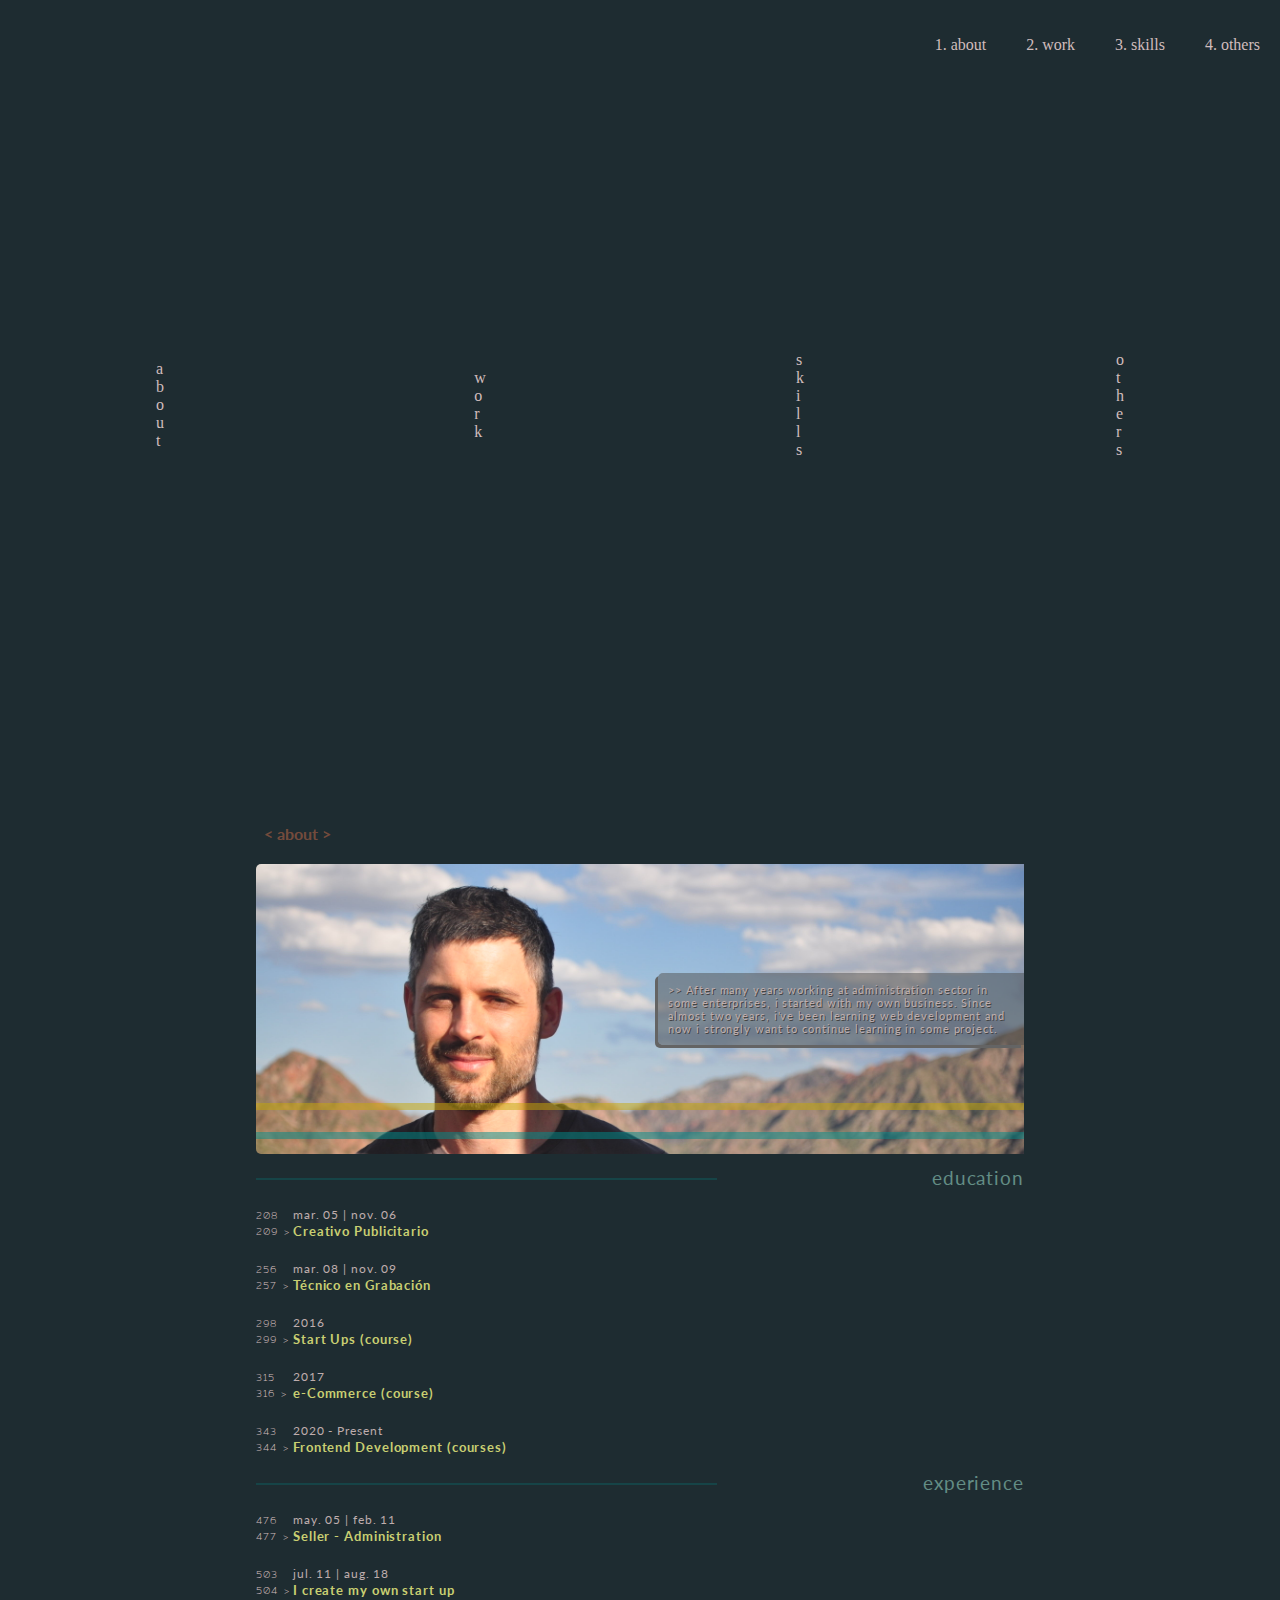
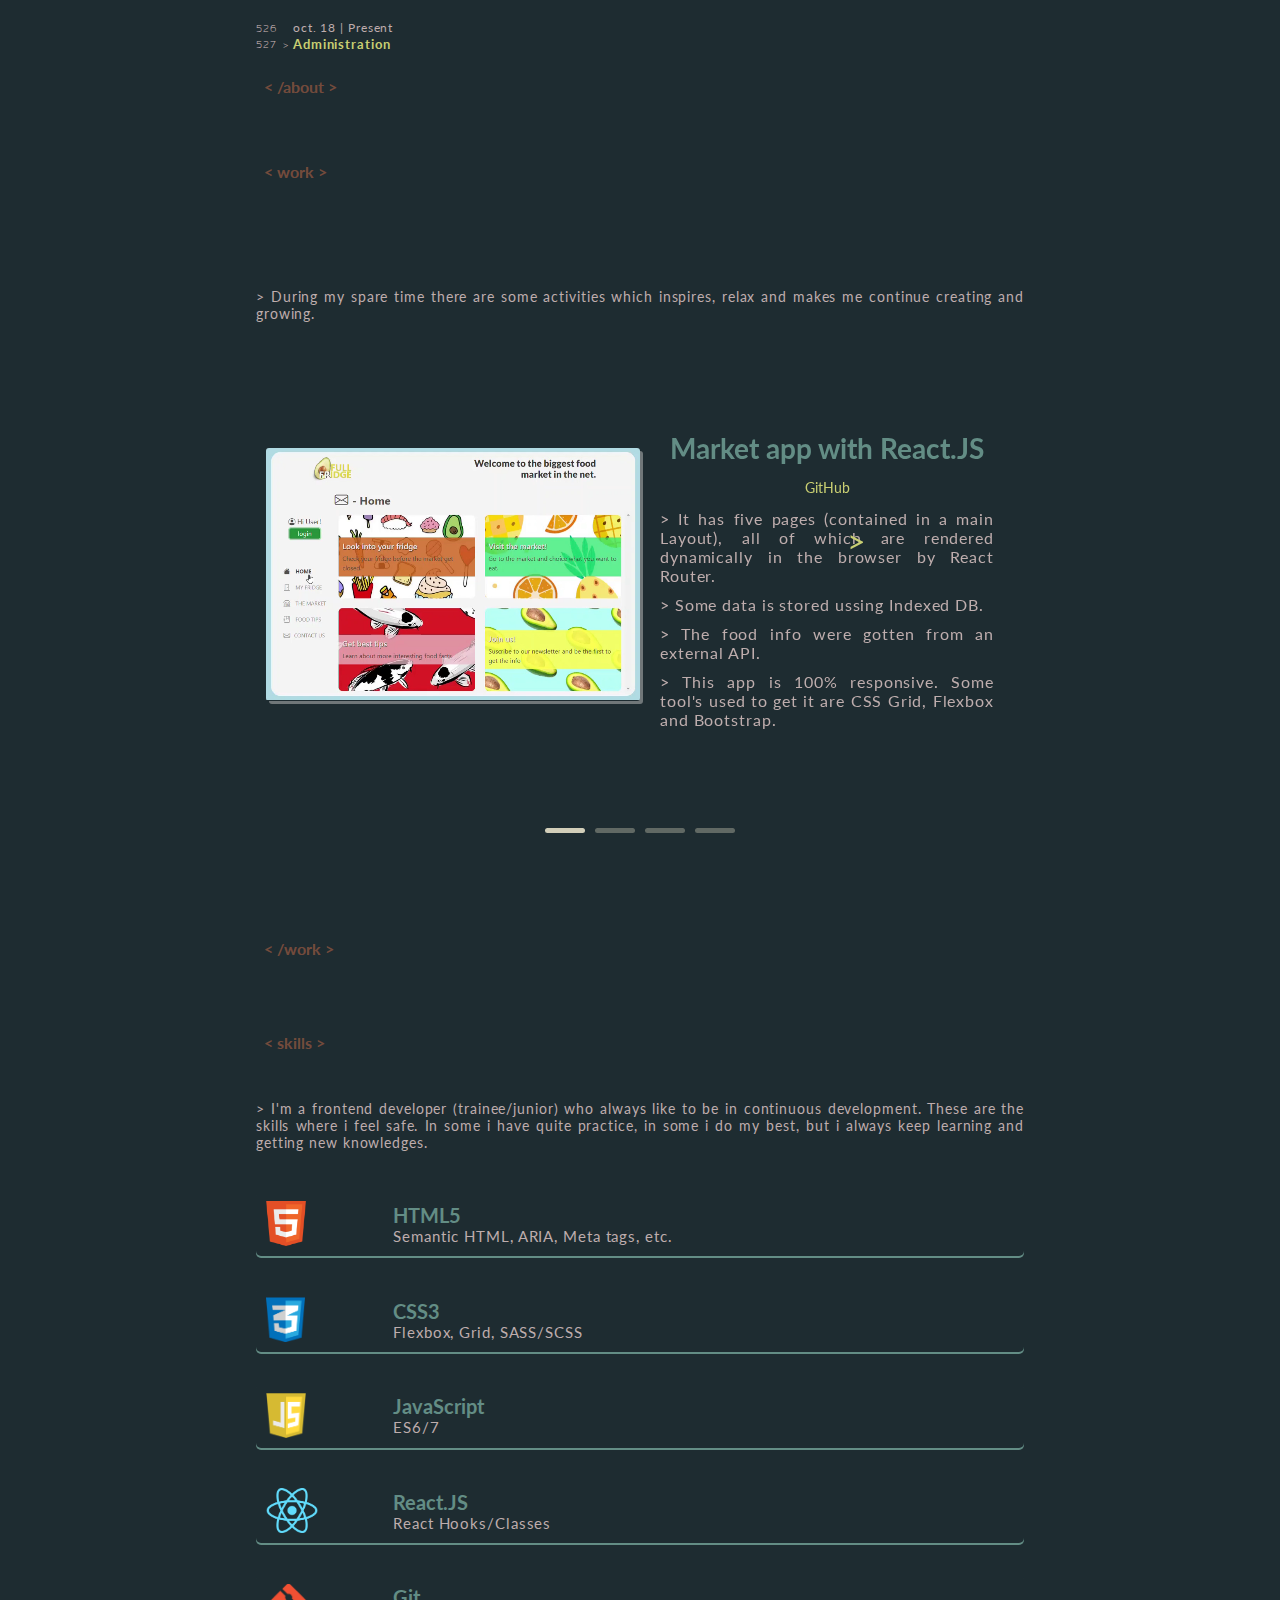
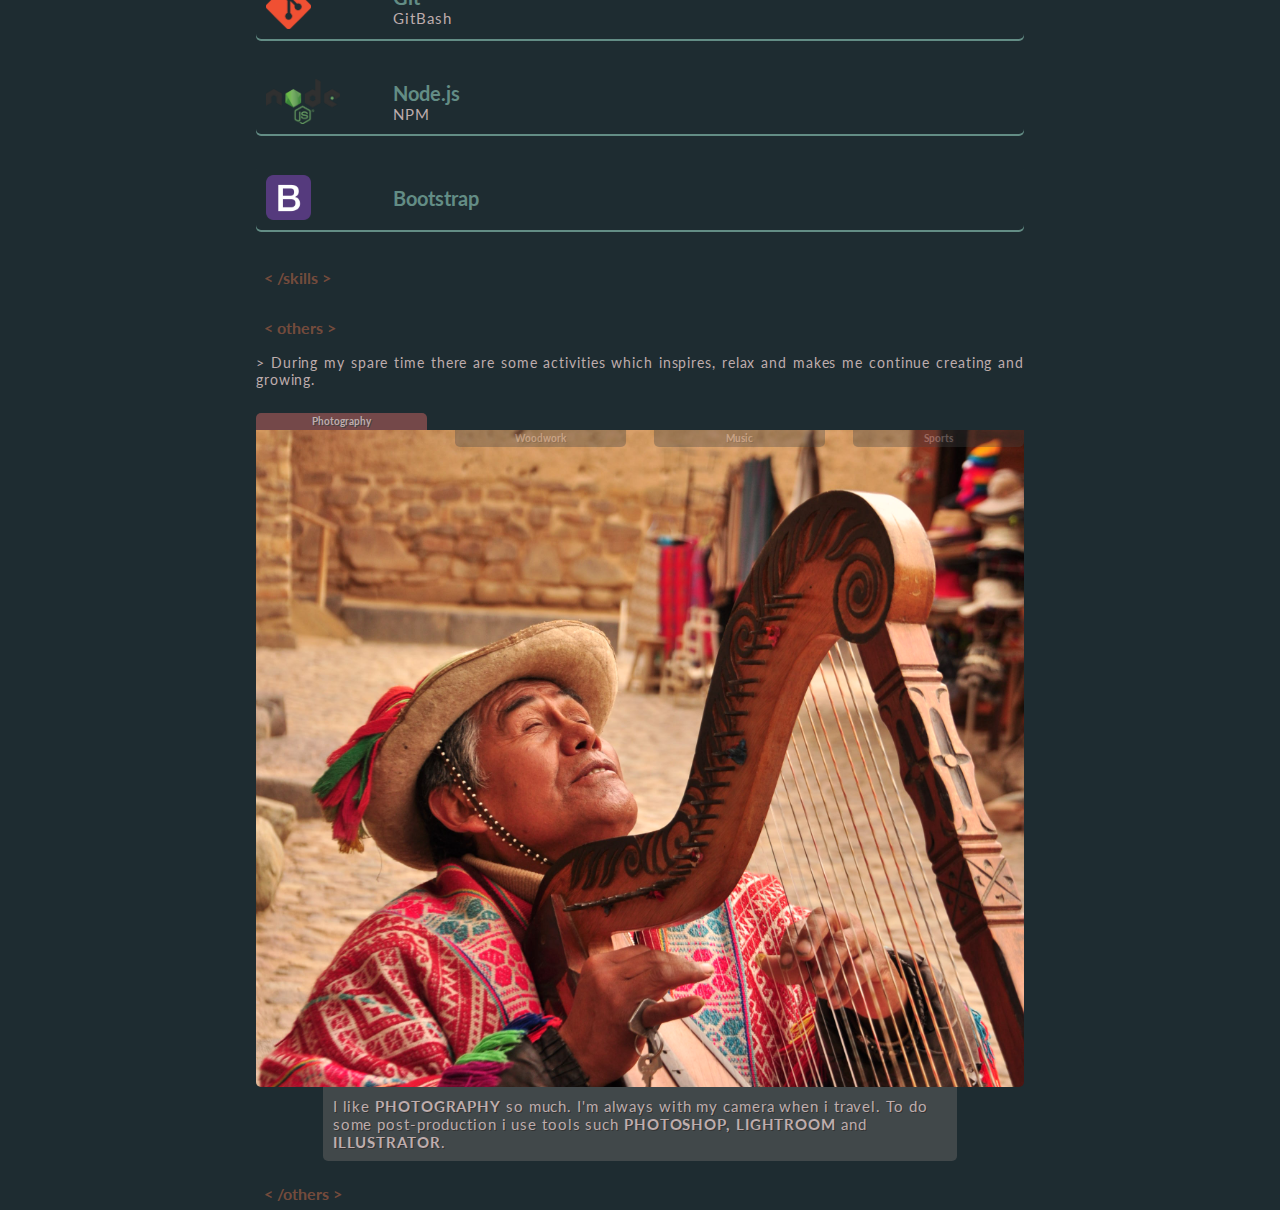
==== public/index.html @ 2b425e34 "burguer menu and navbar are ready" ====
<!DOCTYPE html>
<html lang="en">
<head>
    <meta charset="UTF-8">
    <meta http-equiv="X-UA-Compatible" content="IE=edge">
    <meta name="viewport" content="width=device-width, initial-scale=1.0">
    <title>Guido Mantegna</title>
    <link rel="preconnect" href="https://fonts.gstatic.com">
    <link href="https://fonts.googleapis.com/css2?family=Lato:ital,wght@0,100;0,300;0,400;0,900;1,100;1,300;1,400;1,900&display=swap" rel="stylesheet">
    <link rel="preconnect" href="https://fonts.gstatic.com">
    <link href="https://fonts.googleapis.com/css2?family=Mitr:wght@300&display=swap" rel="stylesheet">
    <link rel="stylesheet" href="/src/styles/main.css">
    <link rel="stylesheet" href="/src/styles/works.css">
    <link rel="stylesheet" href="/src/styles/skills.css">
    <link rel="stylesheet" href="/src/styles/others.css">
</head>
<body>

    <div class="burguer-btn">
        <div class="burguer-line"></div>
        <div class="burguer-line"></div>
        <div class="burguer-line"></div>
        <div class="burguer-line"></div>
    </div>

    <div class="burguer-menu">
        <a class="burguer-link" href="#about"><span>1. about</span></a>
        <a class="burguer-link" href="#work"><span>2. work</span></a>
        <a class="burguer-link" href="#skills"><span>3. skills</span></a>
        <a class="burguer-link" href="#others"><span>4. others</span></a>
    </div>

    <header>
        <a class="header-link" href="#about"><span>1. about</span></a>
        <a class="header-link" href="#work"><span>2. work</span></a>
        <a class="header-link" href="#skills"><span>3. skills</span></a>
        <a class="header-link" href="#others"><span>4. others</span></a>
    </header>

<!-- MAIN -->
    <div class="main">
        <div class="section">
            <div class="section-name">
                <p>a</p>
                <p>b</p>
                <p>o</p>
                <p>u</p>
                <p>t</p>
            </div>
            <div class="brief about-brief">
                <h2 class="brief-title"> < hi, i'm Guido > </h2>
                <p class="brief-desc">I'm a frontend developer and i love to build things. At first, i built some structures for the places i've worked. Then i made some start ups where i could learnt to build furnitures and bikes. Now i love to build apps.</p>
                <a class="more-link" href="#about">more</a>
            </div>
        </div>
        <div class="section">
            <div class="section-name">
                <p>w</p>
                <p>o</p>
                <p>r</p>
                <p>k</p>
            </div>
            <div class="brief work-brief">
                <h2 class="brief-title"> < know my work > </h2>
                <p class="brief-desc">I made some projects using differents technologies i have been learning. Check this out!</p>
                <a class="more-link" href="#work">more</a>
            </div>
        </div>
        <div class="section">
            <div class="section-name">
                <p>s</p>
                <p>k</p>
                <p>i</p>
                <p>l</p>
                <p>l</p>
                <p>s</p>
            </div>
            <div class="brief skills-brief">
                <h2 class="brief-title"> < my skills > </h2>
                <p class="brief-desc">During my learning process i have been getting knowledges of some technologies. Here are some of my current skills, but i will always keep learning new ones.</p>
                <a class="more-link" href="#skills">more</a>
            </div>
        </div>
        <div class="section">
            <div class="section-name">
                <p>o</p>
                <p>t</p>
                <p>h</p>
                <p>e</p>
                <p>r</p>
                <p>s</p>
            </div>
            <div class="brief others-brief">
                <h2 class="brief-title"> < this is me too > </h2>
                <p class="brief-desc">There are some stuff i even like strongly to do. </p>
                <a class="more-link" href="#others">more</a>
            </div>
        </div>

    </div>

<!-- ABOUT -->
    <div class="about content" id="about">

        <div class="about-main-container">

        
        <h2 class="content-title">< about ></h2>

        <div class="avatar">
            <p class="about-me">
                >> After many years working at administration sector in some enterprises, i started with my own business. Since almost two years, i've been learning web development and now i strongly want to continue learning in some project. 
            </p>
        </div>
            
        <!-- <div class="about-main"> -->
                
        
        <h3 class="education-header">education</h3>

        <div class="education">
            <div class="education-date">
                <span class="line-num">208</span>
                <p>mar. 05 | nov. 06</p>
            </div>
            <div class="education-title">
                <span class="line-num">209 <label for="spread">></label></span>
                <h6> Creativo Publicitario</h6>
            </div>
            <p class="education-brief">TECSON - Graduado en la carrera de Técnico en grabación y post-producción musical.</p>
        </div>
        <div class="education">
            <div class="education-date">
                <span class="line-num">256</span>
                <p>mar. 08 | nov. 09</p>
            </div>
            <div class="education-title">
                <span class="line-num">257 <label for="spread">></label></span>
                <h6>Técnico en Grabación</h6>
            </div>
            <p class="education-brief">E.S. CREATIVOS PUB. - Graduado en la carrera de Creativo Publicitario Junior con orientación a la redacción.</p>
        </div>
        <div class="education">
            <div class="education-date">
                <span class="line-num">298</span>
                <p>2016</p>
            </div>
            <div class="education-title">
                <span class="line-num">299 <label for="spread">></label></span>
                <h6>Start Ups (course)</h6>
            </div>
            <p class="education-brief">RINA DI MAGIO - Conocimientos en puesta de valor, objetivos de ventas, organización financiera, estrategia de comunicación, clientes y ventas, planificación.</p>
        </div>
        <div class="education">
            <div class="education-date">
                <span class="line-num">315</span>
                <p>2017</p>
            </div>
            <div class="education-title">
                <span class="line-num">316 <label for="spread">></label></span>
                <h6>e-Commerce (course)</h6>
            </div>
            <p class="education-brief">CHINA RODRIGUEZ - Manejo de redes orientadas al E-Commerce – Google Adwords, E-mail Marketing, Facebook, Instagram. Creación de marca y conocimiento de público objetivo.</p>
        </div>
        <div class="education">
            <div class="education-date">
                <span class="line-num">343</span>
                <p>2020 - Present</p>
            </div>
            <div class="education-title">
                <span class="line-num">344 <label for="spread">></label></span>
                <h6>Frontend Development (courses)</h6>
            </div>
            <p class="education-brief">PLATZI | ED TEAM | OTHERS - Aprendizaje de lenguajes, herramientas y tecnologías aplicadas al desarrollo web.</p>
        </div>

        <h3 class="education-header">experience</h3>
        <div class="education">
            <div class="education-date">
                <span class="line-num">476</span>
                <p>may. 05 | feb. 11</p>
            </div>
            <div class="education-title">
                <span class="line-num">477 <label for="spread">></label></span>
                <h6>Seller - Administration</h6>
            </div>
            <p class="education-brief">ELECTRO BUENOS AIRES - Análisis de cuentas corrientes | Órdenes de compras a proveedores | Control de stock y reposición de mercadería | Ventas, atención y asesoramiento personalizado al cliente.</p>
        </div>
        <div class="education">
            <div class="education-date">
                <span class="line-num">503</span>
                <p>jul. 11 | aug. 18</p>
            </div>
            <div class="education-title">
                <span class="line-num">504 <label for="spread">></label></span>
                <h6>I create my own start up</h6>
            </div>
            <p class="education-brief">CHICHA MORADA - PyME del rubro diseño y decoración. Empresa que se desarrolló durante 7 años y contó con dos locales al público, plataformas de e-commerce, y fabricación de objetos</p>
        </div>
        <div class="education">
            <div class="education-date">
                <span class="line-num">526</span>
                <p>oct. 18 | Present</p>
            </div>
            <div class="education-title">
                <span class="line-num">527 <label for="spread">></label></span>
                <h6>Administration</h6>
            </div>
            <p class="education-brief">LA MARIA AGROP. - Control y gestión de campañas | Acuerdos comerciales y promociones con agronomías | Seguimiento y gestión de cobranzas | Cuentas corrientes</p>
        </div>

        <!-- </div> -->
        <h2 class="content-title">< /about ></h2>
        </div>
    </div>

<!-- WORK -->
    <div class="work content" id="work">
        <div class="work-main-container">
            <h2 class="content-title">< work ></h2>

            <p class="skills-header">> During my spare time there are some activities which inspires, relax and makes me continue creating and growing.</p>

            <label for="rewind" class="rew" data-action="rew"><</label>
            <div class="work-slide">

                <div class="work-item-container">

                    <video class="project-video" src="/src/images/Full Fridge.mp4" autoplay loop muted></video>
                    
                    <div class="work-presentation">
                        <div class="work-desc">
                        <h2 class="work-title">Market app with React.JS
                            <a href="#work2" class="project-link">GitHub</a>
                        </h2>
                        
                        <p>> It has five pages (contained in a main Layout), all of which are rendered dynamically in the browser by React Router.</p>
                        <p>> Some data is stored ussing Indexed DB.</p>
                        <p>> The food info were gotten from an external API.</p>
                        <p>> This app is 100% responsive. Some tool's used to get it are CSS Grid, Flexbox and Bootstrap.</p>
                    </div>
                    
                    <img class="small-portrait" src="/src/images/full-fridge-small-portrait.png" alt="">

                    </div>
                </div>

                <div class="work-item-container" id="work2">
                        <video class="project-video" src="/src/images/mercado-libre.mp4" autoplay loop muted></video>

                    <div class="work-presentation">
                        <div class="work-desc">
                            <h2 class="work-title">Mercado Libre's POC with Bootstrap
                            <a href="#" class="project-link">GitHub</a>
                            </h2>

                            <p>> All the design, dropdowns, the burguer menu and other stuff were made with Bootstrap tools.</p>
                            <p>> This page section is responsive from 385px viewport width.</p>
                        </div>

                        <img class="small-portrait" src="/src/images/mercado-libre-small-portrait.png" alt="">
                    </div>
                </div>

                <div class="work-item-container">
                    <div class="js-challenge">
                        <video src="/src/images/Stripe Follow.mp4" autoplay loop muted></video>
                        <video src="/src/images/CSS Variables + JS.mp4" autoplay loop muted></video>
                    </div>
                    <div class="work-presentation">
                        <div class="work-desc">
                            <h2 class="work-title">30 Vanilla JS Challenge
                            <a href="#" class="project-link">GitHub</a>
                            </h2>

                            <p>> This is the result of 30 Day Vanilla JS Coding Challenge.</p>
                            <p>> Made with HTML5, CSS3 and all the tools from Vanilla JS (array methods | API fetch | local storage & indexed DB | DOM | speech recognition | canvas | and more.</p>
                        </div>
                        
                        <video class="small-portrait" src="/src/images/js-challenge-small-p.mp4" autoplay loop muted></video>
                    </div>
                </div>

                <div class="work-item-container">
                        <video class="project-video" src="/src/images/Sass App.mp4" autoplay loop muted></video>
                    <div class="work-presentation">
                        <div class="work-desc">
                            <h2 class="work-title">SASS/SCSS SPA
                            <a href="#" class="project-link">GitHub</a>
                            </h2>
                            
                            <p>> A responsive SPA made with SCSS.</p>
                            <p>> Developed with mixins, nesting, variables, extend and other tools.</p>
                        </div>

                        <img class="small-portrait" src="/src/images/sass-app-small-portrait.png" alt="">
                    </div>
                </div>

            </div>

            <label for="forward" class="fwd" data-action="fwd">></label>

            <div class="slide-position">
                <div></div> <div></div> <div></div> <div></div>
            </div>

            <h2 class="content-title">< /work ></h2>
        </div>

    </div>

<!-- SKILLS -->
    <div class="skills content" id="skills">  
        
        <div class="skills-main-container">
            <h2 class="content-title">< skills ></h2>
            <p class="skills-header">> I'm a frontend developer (trainee/junior) who always like to be in continuous development. These are the skills where i feel safe. In some i have quite practice, in some i do my best, but i always keep learning and getting new knowledges.</p>
            
            <div class="skill-item">
                <img class="skill-logo" src="/src/images/html.png" alt="">
                <div class="skill-desc">
                    <h6>HTML5</h6>
                    <p>Semantic HTML, ARIA, Meta tags, etc.</p>
                </div>
            </div>
            <div class="skill-item">
                <img class="skill-logo" src="/src/images/css.png" alt="">
                <div class="skill-desc">
                    <h6>CSS3</h6>
                    <p>Flexbox, Grid, SASS/SCSS</p>
                </div>
            </div>
            <div class="skill-item">
                <img class="skill-logo" src="/src/images/js.png" alt="">
                <div class="skill-desc">
                    <h6>JavaScript</h6>
                    <p>ES6/7</p>
                </div>
            </div>
            <div class="skill-item">
                <img class="skill-logo" src="/src/images/react.png" alt="">
                <div class="skill-desc">
                    <h6>React.JS</h6>
                    <p>React Hooks/Classes</p>
                </div>
            </div>
            <div class="skill-item">
                <img class="skill-logo" src="/src/images/git.png" alt="">
                <div class="skill-desc">
                    <h6>Git</h6>
                    <p>GitBash</p>
                </div>
            </div>
            <div class="skill-item">
                <img class="skill-logo" src="/src/images/node.png" alt="">
                <div class="skill-desc">
                    <h6>Node.js</h6>
                    <p>NPM</p>
                </div>
            </div>
            <div class="skill-item">
                <img class="skill-logo" src="/src/images/bootstrap.png" alt="">
                <div class="skill-desc">
                    <h6>Bootstrap</h6>
                    <p></p>
                </div>
            </div>
    
            <h2 class="content-title">< /skills ></h2>
        </div>


    </div>

<!-- OTHERS -->
    <div class="others content" id="others">
        <div class="others-main-container">
            <h2 class="content-title">< others ></h2>

            <p class="skills-header">> During my spare time there are some activities which inspires, relax and makes me continue creating and growing.</p>

            <div class="others-content">
                <div class="others-tags">
                    <label class="selected-tag" for="photography">Photography</label>
                    <label class="no-selected-tag" for="woodwork">Woodwork</label>
                    <label class="no-selected-tag" for="music">Music</label>
                    <label class="no-selected-tag" for="sports">Sports</label>
                </div>

                <div class="others-img ph-img selected-img">
                </div>
                <div class="others-img wood-img no-selected-img">
                </div>
                <div class="others-img music-img no-selected-img">
                </div>
                <div class="others-img sports-img no-selected-img">
                </div>

                <div class="others-desc">
                    <p class="hobby-brief selected-brief">I like <span>PHOTOGRAPHY</span> so much. I'm always with my camera when i travel. To do some post-production i use tools such <span>PHOTOSHOP, LIGHTROOM</span> and <span>ILLUSTRATOR</span>.</p>
                    <p class="hobby-brief no-selected-brief">The <span>WOODWORK</span> and to build things is something that i love. In the past, it was part of my work. Now it's a way to continue creating.</p>
                    <p class="hobby-brief no-selected-brief">I play the <span>GUITAR</span> since i was twelve. I was part of differents bands and i studied music production. Now i enjoy of make music with <span>GARAGE BAND</span>.</p>
                    <p class="hobby-brief no-selected-brief"><span>BIKING</span> and <span>SWIMMING</span> are my passions, and makes me relax a get away. Even i like to <span>RESTORE OLD BIKES</span>.</p>
                </div>
            </div>

            <h2 class="content-title">< /others ></h2>
        </div>
    </div>

    <script src="/src/script.js"></script>
</body>
</html>
---- src/styles/main.css ----
:root {
    --main-back-color: rgb(30, 44, 49);
    --main-back-color-deg: rgba(30, 44, 49, .6);
    --title-color: rgb(99, 141, 133);
    --p-color: rgb(190, 173, 173);
    --link-color: rgb(201, 207, 114);
    --p-letter-spacing: .9px;
    --p-line-height: 20px;
    scroll-behavior: smooth;
}

body {
    height: 100vh;
    margin: 0;
    background: var(--main-back-color);
}

a {
    text-decoration: none;
}
a:active {
    color: white;
}
h2, p {
    margin: 0;
}

.burguer-btn {
    width: 50px;
    height: 50px;
    padding: 10px;
    box-sizing: border-box;
    border-radius: 15px;
    overflow: hidden;
    background: rgba(80, 80, 80, 0.75);
    position: fixed;
    z-index: 3;
    top: 10px;
    right: 10px;
    display: flex;
    flex-direction: column;
    justify-content: space-around;
    align-items: flex-end;
}

.burguer-line {
    height: 5px;
    background-color: cornsilk;
    transition: transform .3s; 
}

.burguer-line:nth-child(1) {
    width: 100%;
}
.burguer-line:nth-child(2) {
    width: 80%;
}
.burguer-line:nth-child(3) {
    width: 60%;
}
.burguer-line:nth-child(4) {
    position: absolute;
    width: 0;
    top: 23px;
}

.burguer-menu {
    background-color: var(--title-color);
    opacity: .9;
    height: 50vh;
    width: 100%;
    position: fixed;
    z-index: 2;
    right: 0;
    display: flex;
    flex-direction: column;
    justify-content: center;
    transform: translateX(100%);
    transition: all .3s;
}

.burguer-link {
    color: rgb(209, 189, 189);
    font-size: 1.1em;
    /* font-family: "Lato", sans-serif; */
    letter-spacing: var(--p-letter-spacing);
    margin: 20px 40px;
}

header {
    background-color: var(--main-back-color);
    width: 100%;
    height: 10vh;
    display: none;
    justify-content: flex-end;
    align-items: center;
    position: fixed;
    z-index: 2;
    overflow: hidden;
    transition: all .3s;
}

.header-link {
    margin: 0 20px;
    color: rgb(209, 189, 189);
}

.main {
    height: 100%;
    display: flex;
    flex-direction: column;
    /* justify-content: stretch; */
}

.section {
    flex: 1 1 0;
    transition: flex-grow 2s cubic-bezier(0.68, -0.6, 0.32, 1.6), opacity 2s ease;
    display: flex;
    flex-direction: column;
    justify-content: center;
    align-items: center;
    overflow: hidden;
    position: relative;
    
}

.section:hover {
    flex-grow: 6;
}

.section:hover .brief {
    opacity: 1;
    /* transform: translateX(0); */
}
.section:hover .brief::after,
.section:hover .brief::before {
    transform: translateX(-30px);
}

.section-name {
    color: rgb(209, 189, 189);
    position: absolute;
    top: 50;
    transition: all 1s;
    display: flex;
}

.section-name:hover {
    display: flex;
}

.brief-title {
    color: var(--title-color);
    margin-bottom: 20px;
}
.brief-desc {
    color: var(--p-color);
    letter-spacing: var(--p-letter-spacing);
    line-height: var(--p-line-height);
    font-size: .9em;
}

.brief {
    font-family: 'Lato', sans-serif;
    /* border-top: 1px solid rgb(99, 141, 133);
    border-bottom: 1px solid rgb(99, 141, 133); */
    padding: 30px;
    opacity: 0;
    min-height: 250px;
    display: flex;
    flex-direction: column;
    justify-content: center;
    width: 70%;
    transition: all 3s;
    position: relative;
}

.brief::after,
.brief::before {
    content: "";
    display: block;
    position: absolute;
    width: 100%;
    height: 2px;
    background: darkcyan;
    opacity: .25;
    transition: all 3s;
}

.brief::after {
    bottom: 5px;
    transform: translateX(150%);
}
.brief::before {
    top: 5px;
    transform: translateX(-150%);
}

.about-brief {
    background: linear-gradient(to right, var(--main-back-color), var(--main-back-color-deg), var(--main-back-color)), url(/src/images/Guido-Mantegna-2.JPG);
    background-size: cover;
    background-position: left;
}
.work-brief {
    background: linear-gradient(to right, var(--main-back-color), var(--main-back-color-deg), var(--main-back-color)), url(/src/images/work.jpeg);
    background-size: cover;
}
.skills-brief {
    background: linear-gradient(to right, var(--main-back-color), var(--main-back-color-deg), var(--main-back-color)), url(/src/images/skills.jpg);
    background-size: cover;
}
.others-brief {
    background: linear-gradient(to right, var(--main-back-color), var(--main-back-color-deg), var(--main-back-color)), url(/src/images/Guido-Mantegna-1.jpeg);
    background-size: cover;
    background-position: right;
}
.more-link {
    color: var(--link-color);
    margin-top: 20px;
}

.content {
    font-family: 'Lato', sans-serif;
    min-height: 100vh;
    box-sizing: border-box;
    padding: 0 25px; /* recently added */
    display: flex;
    flex-direction: column;
    position: relative;
}

.content-title {
    font-size: 16px;
    color: rgba(255, 127, 80, .4);
    margin: 7.5px;
}

/* ABOUT */

.about-main-container {
    box-sizing: border-box;
    display: flex;
    flex-direction: column;
    justify-content: space-around;
    flex-grow: 1;
}

.avatar {
    background-image: url(/src/images/Guido-Mantegna-2.JPG);
    background-repeat: no-repeat;
    background-size: cover;
    background-position: top;
    /* border-radius: 5px; */
    box-sizing: border-box;
    /* border: 2px solid rgba(0, 139, 139, .5); */
    /* padding: 10px; */
    width: 100%;
    height: 200px;
    position: relative;
    display: flex;
    align-items: center;
    border-bottom-left-radius: 5px;
    border-top-left-radius: 5px;
}

.avatar::after, 
.avatar::before {
    content: "";
    display: block;
    position: absolute;
    width: 100%;
    height: 7.5px;
    
    opacity: .5;
    transition: all 3s;
}

.avatar::after {
    background: darkcyan;
    bottom: 5%;
}
.avatar::before {
    background: rgb(197, 168, 6);
    bottom: 15%;
}

/* .filter {
    position: absolute;
    top: 0;
    bottom: 0;
    left: 0;
    right: 0;
    background-color: rgba(247, 194, 62, .1);
} */

/* .about-main {
    padding: 5px 0;
    flex-grow: 1;
    display: flex;
    flex-direction: column;
    justify-content: space-around;
} */

.about-me {
    color: var(--p-color);
    width: 45%;
    letter-spacing: var(--p-letter-spacing);
    font-size: .7em;
    /* text-align: justify; */
    background-color: rgba(80, 80, 80, 0.5);
    text-shadow: 1px 1px rgb(68, 68, 68);
    box-shadow: -3px 3px rgb(100, 100, 100);
    border-bottom-left-radius: 5px;
    border-top-left-radius: 5px;
    padding: 10px;
    position: absolute;
    /* bottom: 0; */
    right: 0;
    /* top: 0; */
    z-index: 1;
}

.education-header {
    color: var(--title-color);
    letter-spacing: var(--p-letter-spacing);
    position: relative;
    margin: 0;
    text-align: end;
    font-weight: 400;
}
.education-header::after {
    content: "";
    display: block;
    position: absolute;
    width: 60%;
    bottom: 40%;
    height: 2px;
    background: darkcyan;
    opacity: .25;
}
.education {
    margin-top: 5px;
    letter-spacing: var(--p-letter-spacing);
    /* transition: all .5s; */
    
}

.line-num {
    font-family: 'Mitr', sans-serif;
    color: rgb(209, 189, 189);
    font-weight: lighter;
    font-size: 10px;
    min-width: 37px;
}

.education-date {
    display: flex;
    color: var(--p-color);
}
.education-date > p {
    font-size: .75em;
}
.education-title {
    display: flex;
    cursor: pointer;
}
.education-title > h6 {
    font-size: .8em;
    color: var(--link-color);
    margin-bottom: 4px;
    margin-top: 0;
}
.education > p {
    font-size: .75em;
    color: var(--p-color);
}
.education-brief {
    height: 0;
    overflow: hidden;
    padding-left: 37px;
    /* transition: all .5s; */
}

/* SCROLLBAR */
/* width */
::-webkit-scrollbar {
    width: 7.5px;
  }
/* Track */
::-webkit-scrollbar-track {
background: rgb(50, 50, 50); 

}
/* Handle */
::-webkit-scrollbar-thumb {
background: rgb(116, 110, 93);
border-radius: 5px;
}
/* Handle on hover */
::-webkit-scrollbar-thumb:hover {
background: rgb(116, 105, 74); 
}

@media screen and (min-width: 375px) {
    .avatar {
        /* height: 150px; */
    }
}

@media screen and (min-width: 425px) {
    .avatar {
        /* height: 190px; */
    }
}
@media screen and (min-width: 576px) {
    .content {
        padding: 0 15%;
    }
    .avatar {
        /* background: linear-gradient(to right, rgba(30, 44, 49, 0), var(--main-back-color)), url(/src/images/Guido-Mantegna-2.JPG); */
        /* background-size: contain; */
        /* background-repeat: no-repeat; */
        height: 210px;
    }
}

@media screen and (min-width: 768px){
    .burguer-btn {
        display: none;
    }
    header {
        display: flex;
        justify-content: flex-end;
        align-items: center;
    }
    .main {
        flex-direction: row;
        height: 90%;
    }

    .section-name {
        display: block;
    }
    .brief {
        height: 100%;
    }
    .avatar {
        height: 290px;
    }
}

@media screen and (min-width: 992px) {
    .content {
        padding: 0 20%;
    }
}
---- src/styles/works.css ----
.work-main-container {
    box-sizing: border-box;
    display: flex;
    flex-direction: column;
    justify-content: space-around;
    flex-grow: 1;
    position: relative;
}

.work-slide {
    display: flex;
    width: 100%;
    overflow: hidden;
    scroll-behavior: smooth;
}

.work-item-container {
    /* background: linear-gradient(to right, var(--main-back-color), var(--main-back-color-deg), var(--main-back-color)), url(/src/images/work.jpeg);
    background-size: cover; */
    width: 100%;
    display: flex;
    flex-direction: column;
    justify-content: center;
    align-items: center;
    box-sizing: border-box;
    flex-shrink: 0;
    transition: all 2s;
    position: relative;
    border-radius: 5px;
    padding: 0 10px;
}

.project-video {
    width: 100%;
    height: auto;
    box-sizing: border-box;
    border-radius: 3px;
    box-shadow: 3px 3px rgb(194, 194, 194, 0.5);
}

.js-challenge {
    padding: 0 25px;
    box-sizing: border-box;
}

.js-challenge > video {
    width: 100%;
    border-radius: 3px;
    box-shadow: 3px 3px rgba(194, 194, 194, 0.5);
}

.js-challenge > video:nth-child(2) {
    margin-top: 5px;
}

.work-presentation {
    flex-grow: 1;
    padding-top: 10px;
}

.work-desc {
    display: flex;
    flex-direction: column;
    max-width: 100%;
    padding: 10px;
    border-radius: 3px;
}

.work-title {
    color: var(--title-color);
    font-size: 1.2em;
    text-align: center;
    margin-bottom: 10px;
}

.project-link {
    color: var(--link-color);
    font-size: .5em;
    margin: 0 5px;
    font-weight: lighter;
}

.work-desc > p {
    font-size: .8em;
    color: var(--p-color);
    letter-spacing: var(--p-letter-spacing);
    margin-top: 5px;
    text-align: justify;
}

.small-portrait {
    width: 30%;
    box-sizing: border-box;
    padding: 25px 8px;
    margin: 10px 0;
    border: 3px solid rgba(255, 248, 220, .8);
    box-shadow: 3px 3px rgba(255, 248, 220, .3);
    border-radius: 10px;
    display: none;
}

.rew, 
.fwd {
    position: absolute;
    color: var(--link-color);
    font-size: 2em;
    bottom: 50%;
    z-index: 1;
}

.rew {
    display: none;
    /* left: 10px; */
}

.fwd {
    right: 0px;
}

.slide-position {
    margin: 10px 0;
    display: flex;
    justify-content: center;
    width: 100%;
    bottom: 5px;
}

.slide-position > div {
    width: 40px;
    height: 5px;
    margin: 0 5px;
    background-color: rgba(255, 248, 220, .3);
    border-radius: 2.5px;
    transition: all .25s;
}

.slide-position > div:nth-child(1) {
    background-color: rgba(255, 248, 220, .8);
}

@media screen and (min-width: 375px) and (min-height: 700px){
    .work-title {
        font-size: 1.5em;
        margin-bottom: 20px;
    }
    .work-desc > p {
        font-size: 1em;
        margin-top: 10px;
    }
}

@media screen and (min-width: 425px) {
    .js-challenge {
        padding: 0 55px;
    }
    .work-desc > p {
        font-size: 1em;
        margin-top: 5px;
    }    
}


@media screen and (min-width: 576px) {

}

@media screen and (min-width: 768px) {
    .work-item-container {
        flex-direction: column-reverse;
    }
    .project-video {
        margin-top: 10px;
    }
    .work-presentation {
        display: flex;
        align-items: center;
        grid-area: area-a;
    }
    .work-title {
        font-size: 1.75em;
        margin: 0;
    }
    .work-desc {
        padding: 0 20px;
        justify-content: center;
    }
    .work-desc > p {
        margin-top: 10px;
    }
    .small-portrait {
        display: block;
    }
}

@media screen and (min-width: 992px) {
    .work-item-container {
        flex-direction: row;
    }
    .project-video {
        width: 55%;
        margin: 0;
    }
    .work-desc {
        width: 100%;
    }
    .small-portrait {
        display: none;
    }
}

@media screen and (min-width: 1200px) {
    .js-challenge {
        width: 95%;
    }
    .project-video {
        width: 50%;
    }
}
---- src/styles/skills.css ----
.skills-main-container {
    /* padding: 10px 25px; */
    box-sizing: border-box;
    display: flex;
    flex-direction: column;
    justify-content: space-around;
    flex-grow: 1;
}

.skills-header {
    color: var(--p-color);
    letter-spacing: var(--p-letter-spacing);
    font-size: .9em;
    text-align: justify;
    padding: 10px 0;
}

.skill-item {
    height: 50px;
    padding: 10px;
    border-radius: 5px;
    box-shadow: 0px 2px var(--title-color);
    box-sizing: border-box;
    display: grid;
    grid-template-columns: 15% 85%;
    grid-template-rows: 100%;
    align-items: center;
    position: relative;
    overflow: hidden;
}

.skill-item::after {
    content: '';
    position: absolute;
    height: 100%;
    width: 100%;
    background-color: rgba(255, 235, 205, .1);
    transform: translateY(110%);
    transition: all 1s;
}

.skill-item:hover::after {
    transform: translateY(0);
}

.skill-logo {
    height: 100%;
}

.skill-desc {
    margin-left: 15px;
    font-size: 20px;
}

.skill-desc > h6 {
    margin: 0;
    color: var(--title-color);
    font-size: .8em;
}

.skill-desc > p {
    color: var(--p-color);
    letter-spacing: var(--p-letter-spacing);
    font-size: .6em;
}

@media screen and (min-width: 576px) {
    .skills-main-container {
        /* padding: 10px 15%; */
    }
}

@media screen and (min-width: 768px) {
    .skill-item {
        height: 65px;
    }
    .skill-desc {
        font-size: 25px;
    }
}
---- src/styles/others.css ----
.others-main-container {
    box-sizing: border-box;
    display: flex;
    flex-direction: column;
    justify-content: space-around;
    flex-grow: 1;
}

.others-content {
    margin: 5px 0;
    flex-grow: 1;
    display: flex;
    flex-direction: column;
    align-items: center;
    font-size: 16px;
}

.others-tags {
    width: 100%;
    display: flex;
    justify-content: space-between;
}

.others-tags > label {
    width: 21%;
    padding: 3px 5px;
    color: var(--p-color);
    text-shadow: 1px 1px rgb(68, 68, 68);   
    font-size: 0.6em;
    font-weight: bold;
    text-align: center;
    transition: all .5s;
}

.selected-tag {
    transform: translateY(0);
    background-color: rgba(146, 82, 82, 0.75);
    border-top-right-radius: 5px;
    border-top-left-radius: 5px;
}

.no-selected-tag {
    transform: translateY(100%);
    background: rgba(68, 68, 68, .75);
    border-bottom-right-radius: 5px;
    border-bottom-left-radius: 5px;
    opacity: .45;
    cursor: pointer;
}

.no-selected-tag:hover {
    opacity: 1;
}

.others-img {
    flex-grow: 1;
    width: 100%;
    border-bottom-left-radius: 5px;
    border-bottom-right-radius: 5px;
    position: relative;
    z-index: -1;
}

/* .others-img::after,
.others-img::before {
    content: "";
    display: block;
    background-color: rgba(68, 68, 68, .75);
    position: absolute;
    z-index: 1;
} */

/* .others-img::before {
    left: 0;
    width: 50%;
    height: 100%;
}
.others-img::after {
    right: 0;
    width: 50%;
    height: 100%;
} */

.selected-img {
    display: block;
}

.no-selected-img {
    display: none;
}

.ph-img {
    background-image: url('/src/images/photography.JPG');
    background-size: cover;
    background-position: center;    
}
.wood-img {
    background-image: url('/src/images/woodwork-2.jpg');
    background-size: cover;
    background-position: top;
}
.music-img {
    background-image: url('/src/images/music.jpg');
    background-size: cover;
    background-position: center;
}
.sports-img {
    background-image: url('/src/images/bike.jpg');
    background-size: cover;
    background-position: center;
}

.others-desc {
    padding: 10px;
    background-color: rgba(100, 100, 100, .5);
    width: 80%;
    border-bottom-right-radius: 5px;
    border-bottom-left-radius: 5px;
}

.hobby-brief {
    color: var(--p-color);
    font-size: .75em;
    letter-spacing: var(--p-letter-spacing);
    text-shadow: 1px 1px rgb(51, 51, 51);
}

.hobby-brief > span {
    font-weight: bold;
}

.selected-brief {
    display: block;
}

.no-selected-brief {
    display: none;
}

@media screen and (min-width: 375px) {
    label {
        font-size: 0.7em
    }
}

@media screen and (min-width: 576px) {
    label {
        font-size: 0.8em
    }
}

@media screen and (min-width: 768px) {
    .others-content {
        margin: 15px 0;
    }
    label {
        font-size: 0.9em;
        width: 23%;
    }
    .hobby-brief {
        font-size: .95em;
    }
}

@media screen and (min-width: 992px) {

}
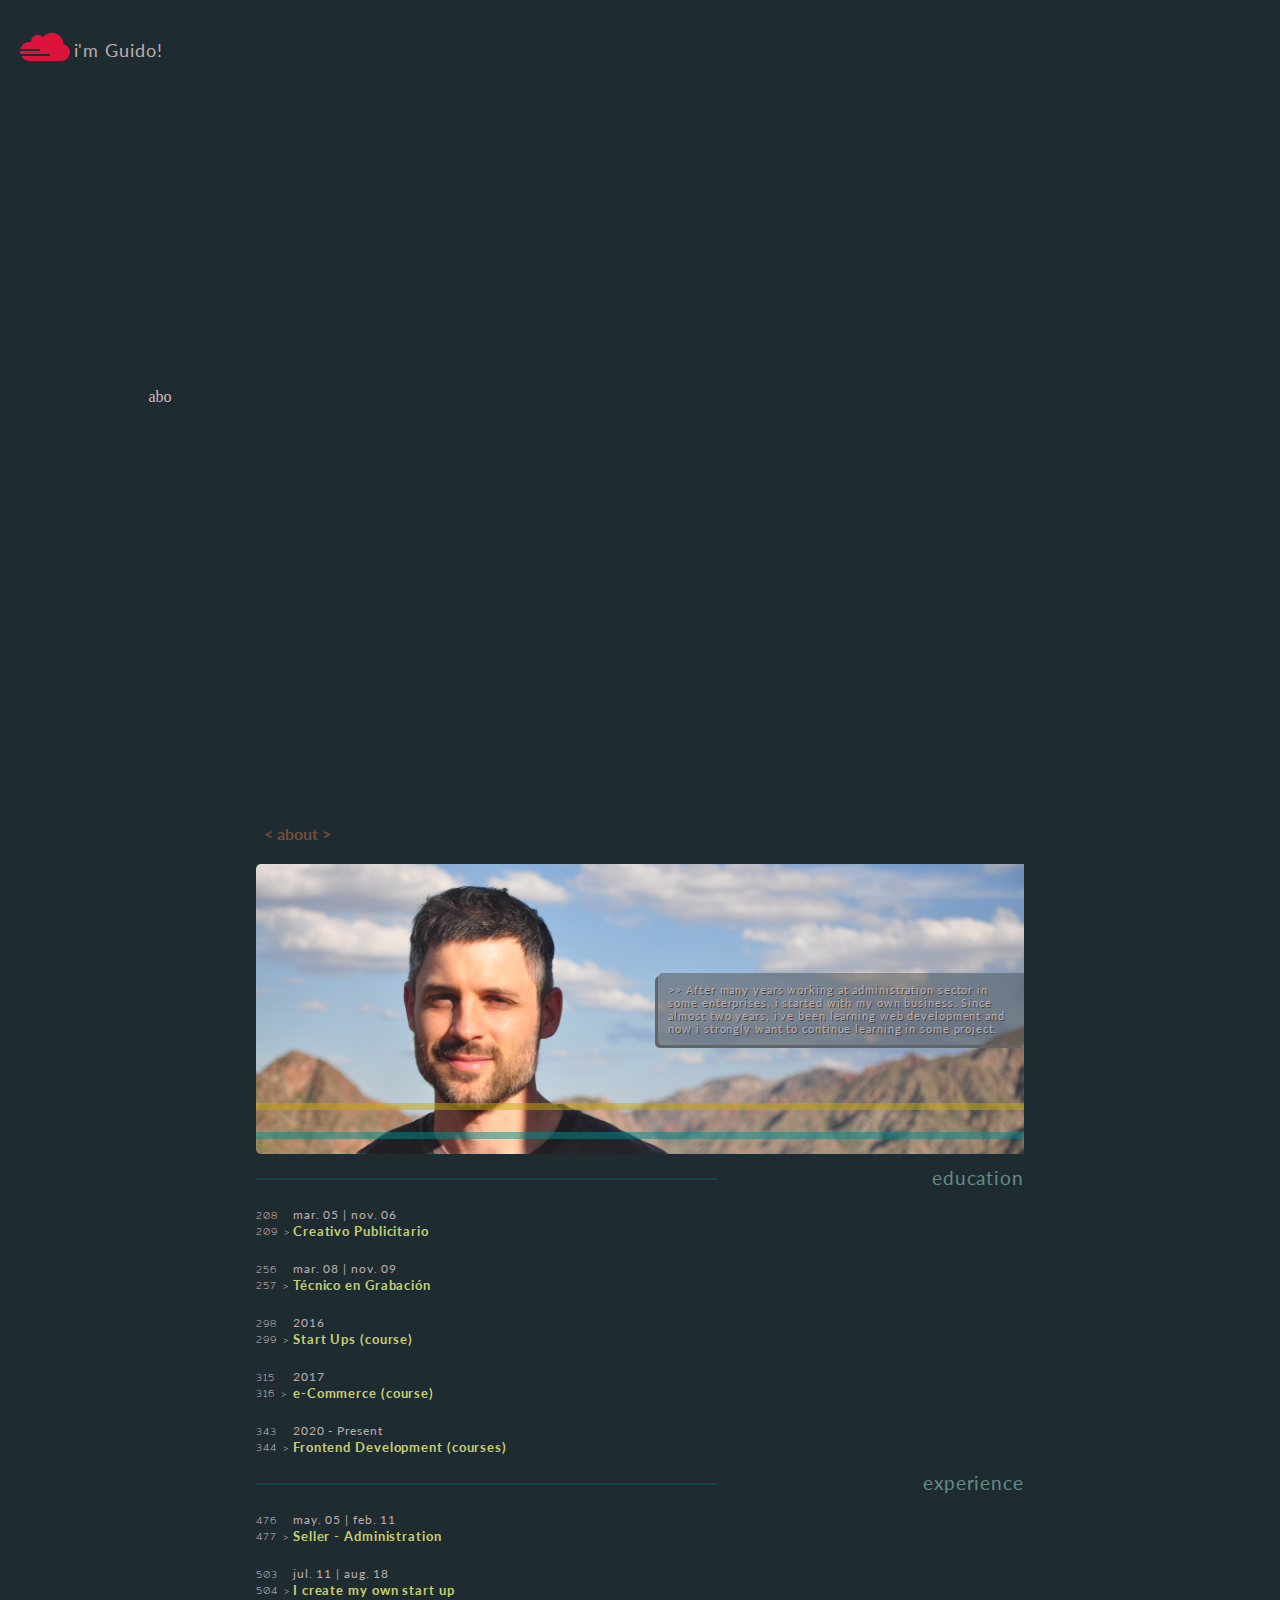
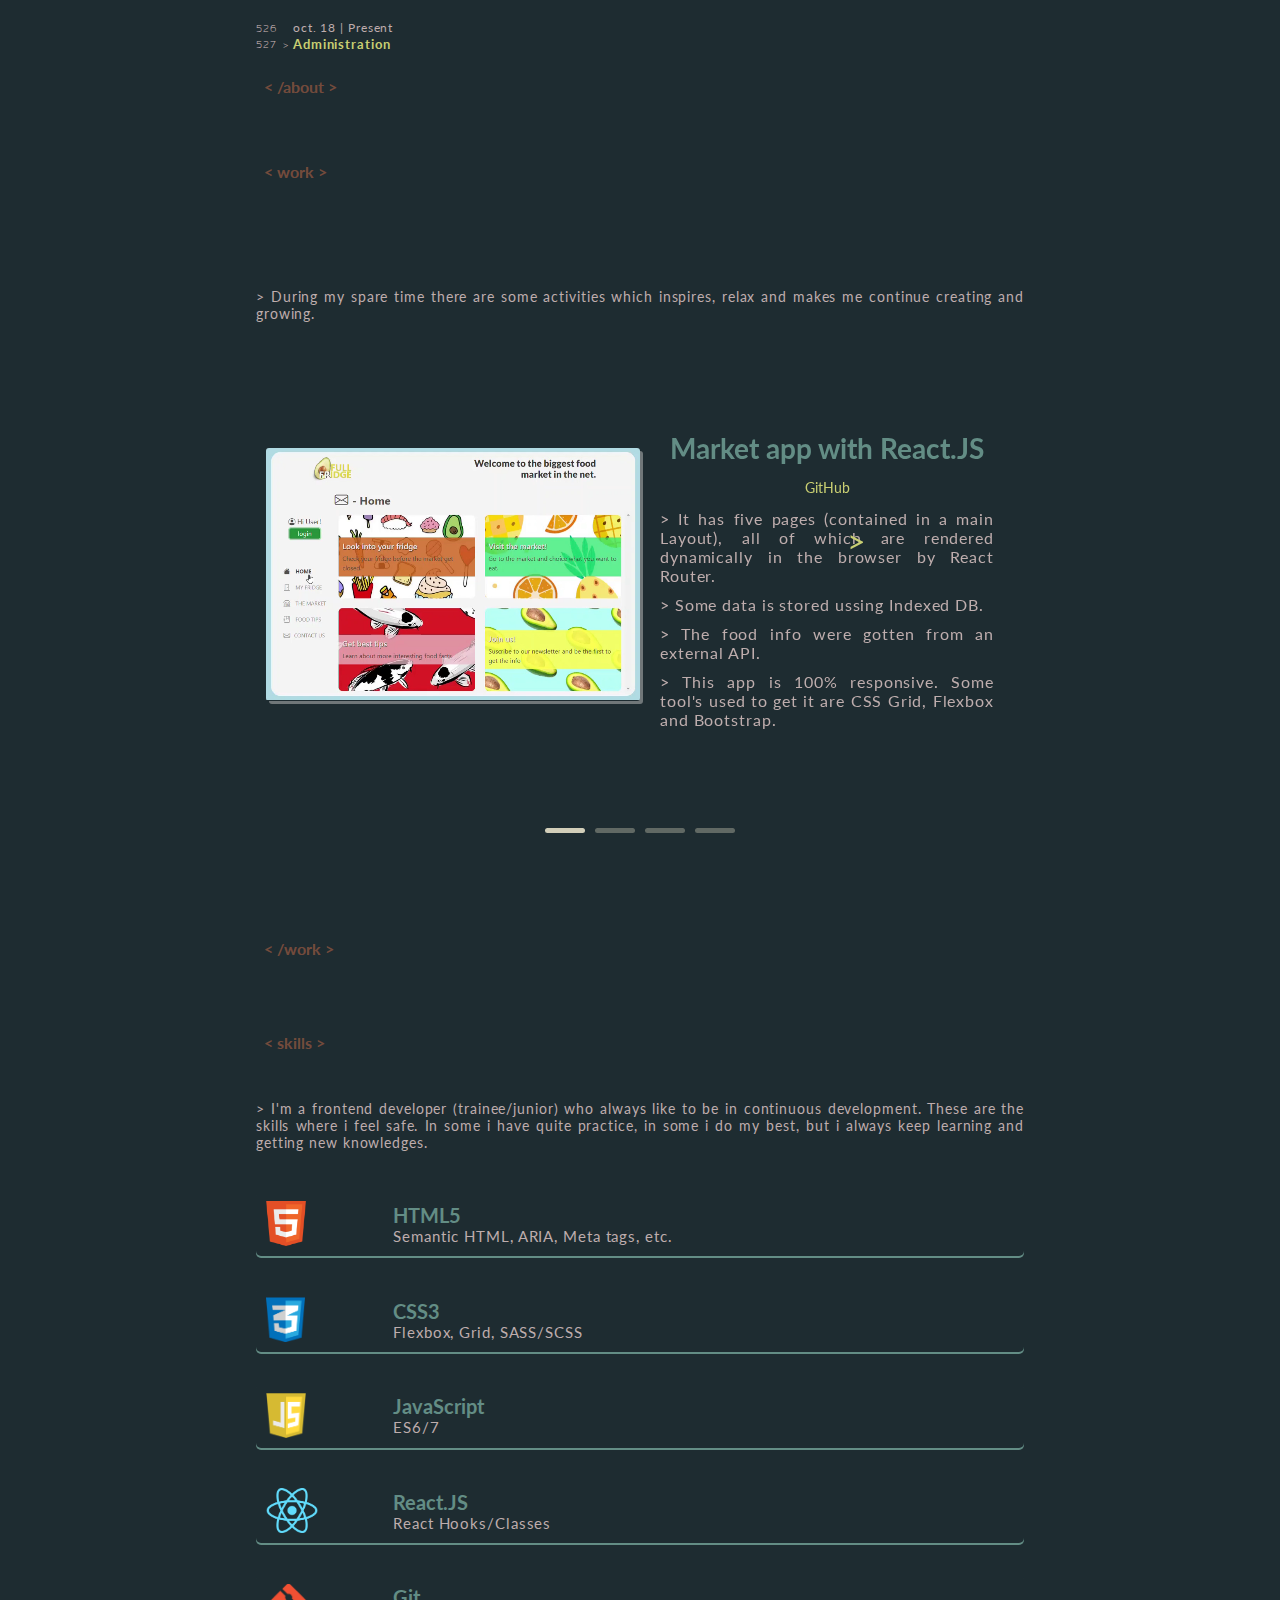
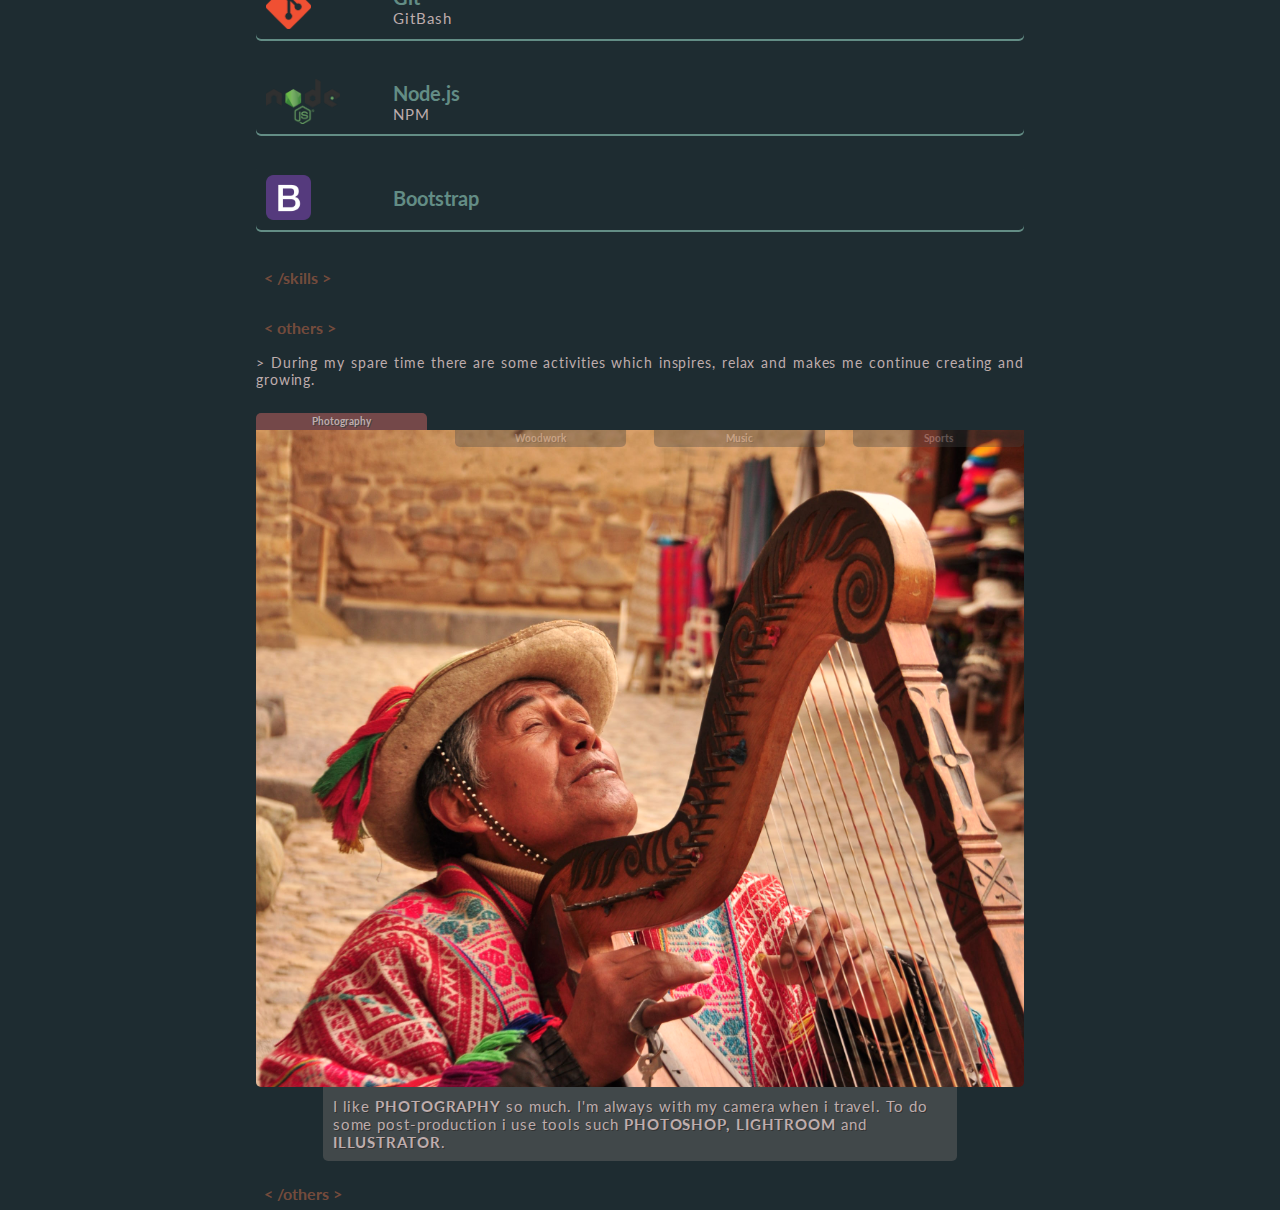
==== commit d3a7dd73: "logo was included and navbar was improved" ====
--- a/public/index.html
+++ b/public/index.html
@@ -13,15 +13,16 @@
     <link rel="stylesheet" href="/src/styles/works.css">
     <link rel="stylesheet" href="/src/styles/skills.css">
     <link rel="stylesheet" href="/src/styles/others.css">
+    <link rel="stylesheet" href="/src/styles/icons-style.css">
 </head>
+
+<div class="main-loader">
+    <i class="icon-point-up"></i>
+    <h1>guidomantegna.com</h1>
+</div>
+
 <body>
 
-    <div class="burguer-btn">
-        <div class="burguer-line"></div>
-        <div class="burguer-line"></div>
-        <div class="burguer-line"></div>
-        <div class="burguer-line"></div>
-    </div>
 
     <div class="burguer-menu">
         <a class="burguer-link" href="#about"><span>1. about</span></a>
@@ -30,15 +31,30 @@
         <a class="burguer-link" href="#others"><span>4. others</span></a>
     </div>
 
-    <header>
-        <a class="header-link" href="#about"><span>1. about</span></a>
-        <a class="header-link" href="#work"><span>2. work</span></a>
-        <a class="header-link" href="#skills"><span>3. skills</span></a>
-        <a class="header-link" href="#others"><span>4. others</span></a>
-    </header>
+    <nav>
+        <div class="logo">
+            <i class="icon-cloud"></i>
+            <p class="greetings">Hi, i'm Guido!</p>
+        </div>
+
+        <div class="burguer-btn">
+            <div class="burguer-line"></div>
+            <div class="burguer-line"></div>
+            <div class="burguer-line"></div>
+            <div class="burguer-line"></div>
+        </div>
+        
+        <div class="nav-links">
+            <a class="nav-link" href="#about"><span>1. about</span></a>
+            <a class="nav-link" href="#work"><span>2. work</span></a>
+            <a class="nav-link" href="#skills"><span>3. skills</span></a>
+            <a class="nav-link" href="#others"><span>4. others</span></a>
+        </div>
+    </nav>
 
 <!-- MAIN -->
     <div class="main">
+
         <div class="section">
             <div class="section-name">
                 <p>a</p>
@@ -46,6 +62,7 @@
                 <p>o</p>
                 <p>u</p>
                 <p>t</p>
+                <p>.</p>
             </div>
             <div class="brief about-brief">
                 <h2 class="brief-title"> < hi, i'm Guido > </h2>
@@ -59,6 +76,7 @@
                 <p>o</p>
                 <p>r</p>
                 <p>k</p>
+                <p>.</p>
             </div>
             <div class="brief work-brief">
                 <h2 class="brief-title"> < know my work > </h2>
@@ -74,6 +92,7 @@
                 <p>l</p>
                 <p>l</p>
                 <p>s</p>
+                <p>.</p>
             </div>
             <div class="brief skills-brief">
                 <h2 class="brief-title"> < my skills > </h2>
@@ -89,6 +108,7 @@
                 <p>e</p>
                 <p>r</p>
                 <p>s</p>
+                <p>.</p>
             </div>
             <div class="brief others-brief">
                 <h2 class="brief-title"> < this is me too > </h2>
--- a/src/styles/main.css
+++ b/src/styles/main.css
@@ -9,10 +9,43 @@
     scroll-behavior: smooth;
 }
 
+.main-loader {
+    color: var(--p-color);
+    font-family: "Lato", sans-serif;
+    font-size: .8em;
+    position: fixed;
+    top: 50vh;
+    width: 100%;
+    padding: 15px 0;
+    animation: mainLoader 3s infinite ease-in;
+}
+
+@keyframes mainLoader {
+    50% {opacity: .25;}
+    100% {opacity: 1;}
+}
+
+.icon-point-up {
+    position: absolute;
+    left: 25%;
+    bottom: 0;
+    margin-right: 5px;
+    animation: loaderPointer 5s infinite ;
+}
+
+@keyframes loaderPointer {
+    50% {transform: translateX(50vw);}
+}
+
+h1 {
+    text-align: center;
+}
+
 body {
     height: 100vh;
     margin: 0;
     background: var(--main-back-color);
+    display: none;
 }
 
 a {
@@ -21,7 +54,7 @@
 a:active {
     color: white;
 }
-h2, p {
+h1, h2, p {
     margin: 0;
 }
 
@@ -29,14 +62,15 @@
     width: 50px;
     height: 50px;
     padding: 10px;
+    margin-right: 10px;
     box-sizing: border-box;
     border-radius: 15px;
     overflow: hidden;
-    background: rgba(80, 80, 80, 0.75);
-    position: fixed;
+    /* background: rgba(80, 80, 80, 0.75); */
+    position: relative;
     z-index: 3;
-    top: 10px;
-    right: 10px;
+    /* top: 10px;
+    right: 10px; */
     display: flex;
     flex-direction: column;
     justify-content: space-around;
@@ -67,11 +101,12 @@
 .burguer-menu {
     background-color: var(--title-color);
     opacity: .9;
-    height: 50vh;
+    height: 90vh;
     width: 100%;
     position: fixed;
     z-index: 2;
     right: 0;
+    top: 10vh;
     display: flex;
     flex-direction: column;
     justify-content: center;
@@ -87,12 +122,12 @@
     margin: 20px 40px;
 }
 
-header {
+nav {
     background-color: var(--main-back-color);
     width: 100%;
     height: 10vh;
-    display: none;
-    justify-content: flex-end;
+    display: flex;
+    justify-content: space-between;
     align-items: center;
     position: fixed;
     z-index: 2;
@@ -100,7 +135,64 @@
     transition: all .3s;
 }
 
-.header-link {
+.greetings {
+    color: var(--p-color);
+    font-family: "Lato", sans-serif;
+    letter-spacing: var(--p-letter-spacing);
+    font-size: 18px;
+    position: absolute;
+    z-index: -1;
+    bottom: 10px;
+    left: 23px;
+}
+
+.logo {
+    margin: 0 20px;
+    position: relative;
+    width: 150px;
+    overflow: hidden;
+}
+
+.logo::after,
+.logo::before {
+    content: "";
+    display: block;
+    position: absolute;
+    background-color: var(--main-back-color);
+    height: 2px;
+    z-index: 1;
+    animation: cloudEffect 10s infinite ease-in-out;
+}
+
+.logo::before {
+    bottom: 20px;
+    width: 20px;
+}
+
+.logo::after {
+    bottom: 15px;
+    width: 30px;
+}
+
+@keyframes cloudEffect {
+    50% {transform: translateX(500%);}
+}
+
+.icon-cloud {
+    color: crimson;
+    font-size: 50px;
+    animation: cloud 6s infinite;
+}
+
+@keyframes cloud {
+    50% {opacity: .5}
+}
+
+.nav-links {
+    display: none;
+}
+
+.nav-link {
     margin: 0 20px;
     color: rgb(209, 189, 189);
 }
@@ -109,7 +201,7 @@
     height: 100%;
     display: flex;
     flex-direction: column;
-    /* justify-content: stretch; */
+    position: relative;
 }
 
 .section {
@@ -124,30 +216,38 @@
     
 }
 
-.section:hover {
+/* .section:hover {
     flex-grow: 6;
 }
 
 .section:hover .brief {
     opacity: 1;
-    /* transform: translateX(0); */
 }
 .section:hover .brief::after,
 .section:hover .brief::before {
     transform: translateX(-30px);
-}
+} */
 
 .section-name {
     color: rgb(209, 189, 189);
     position: absolute;
-    top: 50;
+    z-index: 3s;
+    height: 35px;
+    width: 100px;
     transition: all 1s;
     display: flex;
-}
-
-.section-name:hover {
-    display: flex;
-}
+    justify-content: center;
+    cursor: pointer;
+    /* overflow: hidden; */
+}
+
+.section-name > p {
+    display: none;
+}
+
+/* .section-name:hover {
+    display: flex;
+} */
 
 .brief-title {
     color: var(--title-color);
@@ -428,10 +528,10 @@
     .burguer-btn {
         display: none;
     }
-    header {
-        display: flex;
+    nav {
+        /* display: flex;
         justify-content: flex-end;
-        align-items: center;
+        align-items: center; */
     }
     .main {
         flex-direction: row;
@@ -439,7 +539,7 @@
     }
 
     .section-name {
-        display: block;
+        flex-direction: row;
     }
     .brief {
         height: 100%;
--- a/src/styles/icons-style.css
+++ b/src/styles/icons-style.css
@@ -0,0 +1,108 @@
+@font-face {
+  font-family: 'icomoon';
+  src:  url('/src/fonts/icomoon.eot?q08q77');
+  src:  url('/src/fonts/icomoon.eot?q08q77#iefix') format('embedded-opentype'),
+    url('/src/fonts/icomoon.ttf?q08q77') format('truetype'),
+    url('/src/fonts/icomoon.woff?q08q77') format('woff'),
+    url('/src/fonts/icomoon.svg?q08q77#icomoon') format('svg');
+  font-weight: normal;
+  font-style: normal;
+  font-display: block;
+}
+
+[class^="icon-"], [class*=" icon-"] {
+  /* use !important to prevent issues with browser extensions that change fonts */
+  font-family: 'icomoon' !important;
+  speak: never;
+  font-style: normal;
+  font-weight: normal;
+  font-variant: normal;
+  text-transform: none;
+  line-height: 1;
+
+  /* Better Font Rendering =========== */
+  -webkit-font-smoothing: antialiased;
+  -moz-osx-font-smoothing: grayscale;
+}
+
+.icon-home3:before {
+  content: "\e902";
+}
+.icon-camera:before {
+  content: "\e90f";
+}
+.icon-headphones:before {
+  content: "\e910";
+}
+.icon-envelop:before {
+  content: "\e945";
+}
+.icon-pushpin:before {
+  content: "\e946";
+}
+.icon-compass:before {
+  content: "\e949";
+}
+.icon-display:before {
+  content: "\e956";
+}
+.icon-laptop:before {
+  content: "\e957";
+}
+.icon-mobile:before {
+  content: "\e958";
+}
+.icon-mobile2:before {
+  content: "\e959";
+}
+.icon-tablet:before {
+  content: "\e95a";
+}
+.icon-wrench:before {
+  content: "\e991";
+}
+.icon-cloud:before {
+  content: "\e9c1";
+}
+.icon-cloud-check:before {
+  content: "\e9c4";
+}
+.icon-point-up:before {
+  content: "\ea03";
+}
+.icon-point-right:before {
+  content: "\ea04";
+}
+.icon-enter:before {
+  content: "\ea13";
+}
+.icon-exit:before {
+  content: "\ea14";
+}
+.icon-circle-right:before {
+  content: "\ea42";
+}
+.icon-circle-left:before {
+  content: "\ea44";
+}
+.icon-mail4:before {
+  content: "\ea86";
+}
+.icon-instagram:before {
+  content: "\ea92";
+}
+.icon-twitter:before {
+  content: "\ea96";
+}
+.icon-youtube:before {
+  content: "\ea9d";
+}
+.icon-github:before {
+  content: "\eab0";
+}
+.icon-linkedin:before {
+  content: "\eac9";
+}
+.icon-linkedin2:before {
+  content: "\eaca";
+}
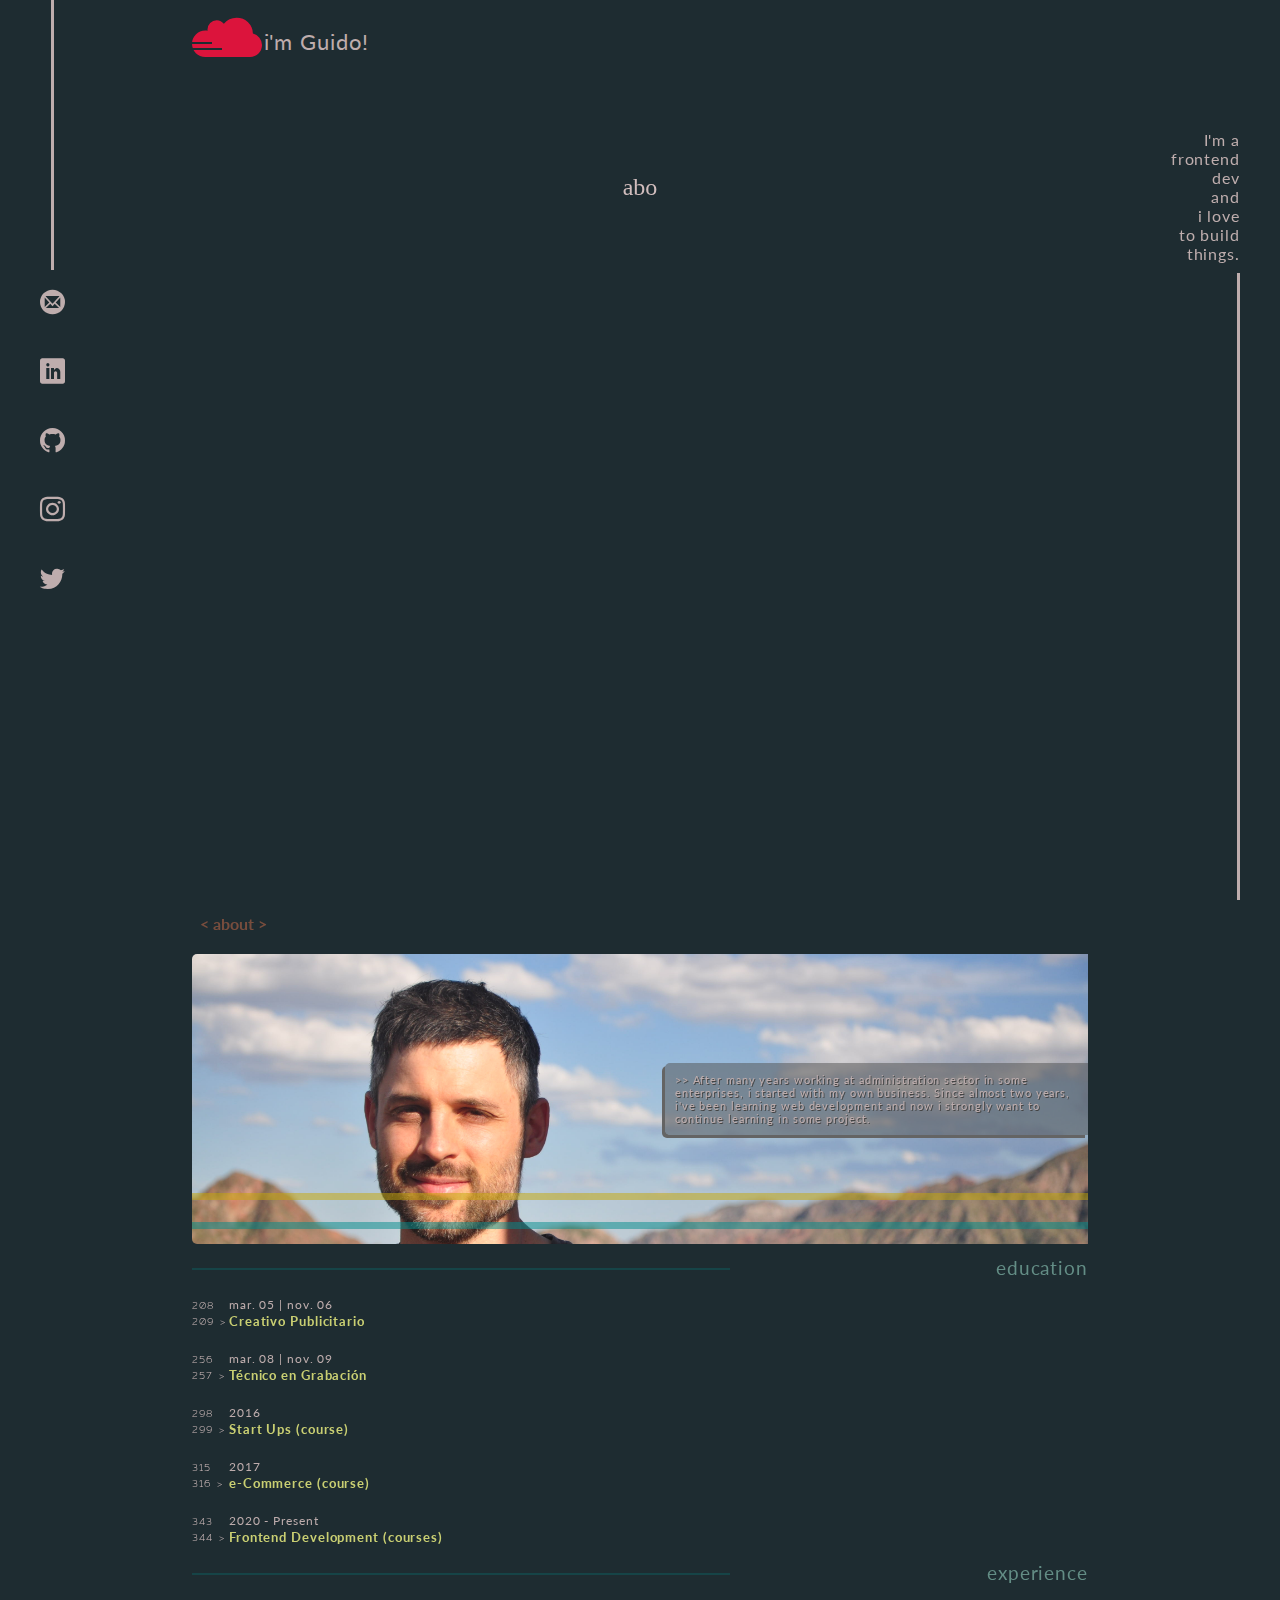
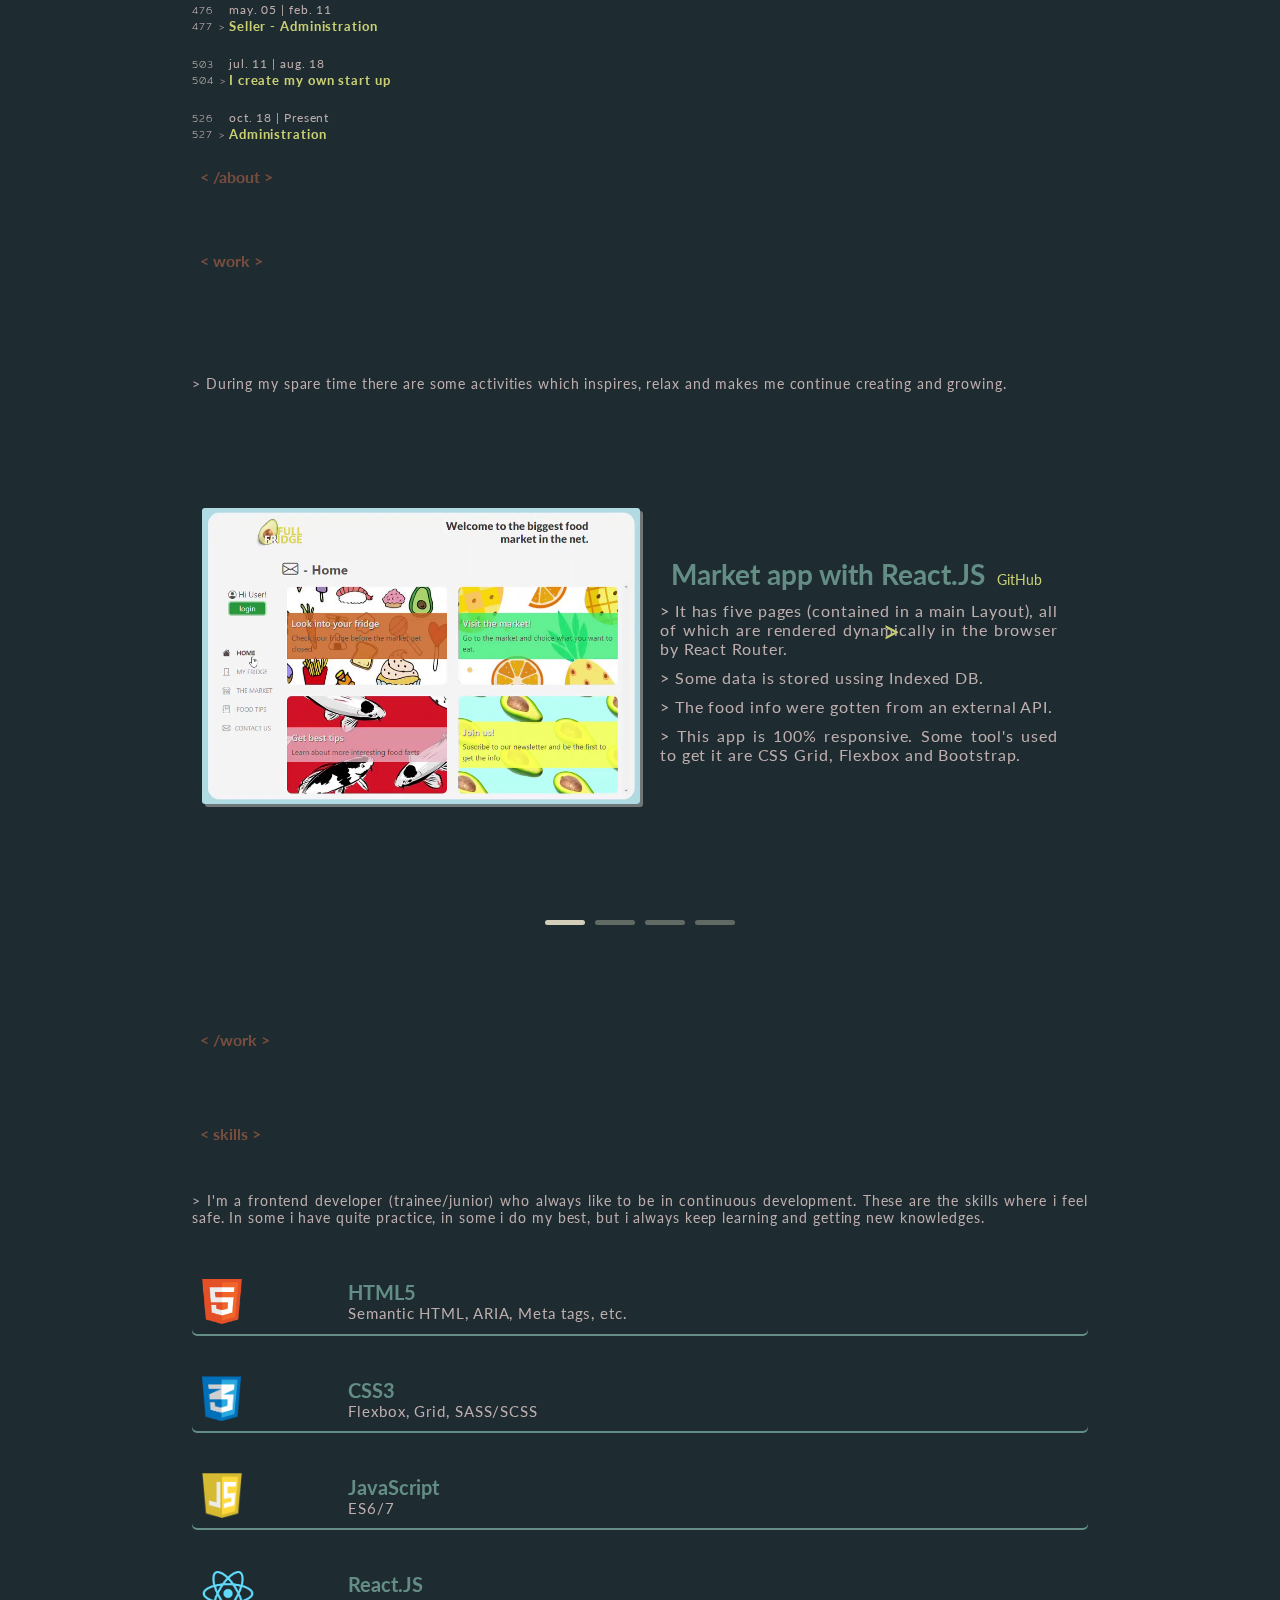
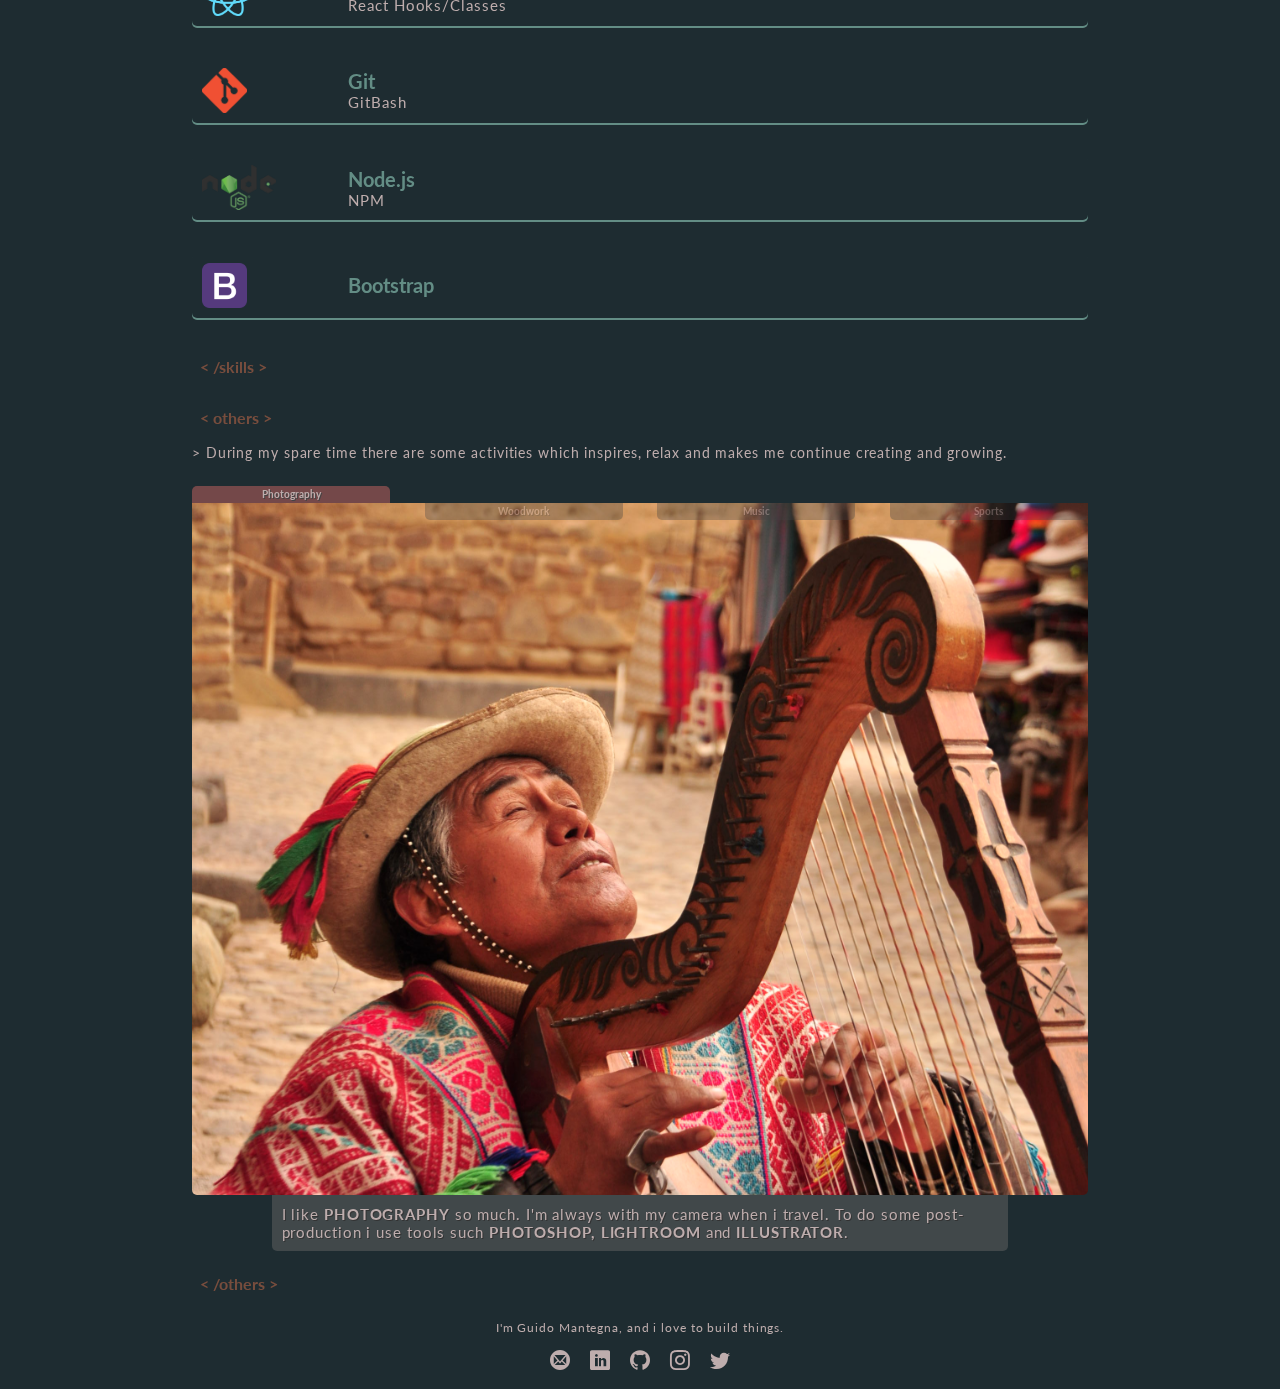
==== commit 201234b0: "Left & Right are done" ====
--- a/public/index.html
+++ b/public/index.html
@@ -10,27 +10,43 @@
     <link rel="preconnect" href="https://fonts.gstatic.com">
     <link href="https://fonts.googleapis.com/css2?family=Mitr:wght@300&display=swap" rel="stylesheet">
     <link rel="stylesheet" href="/src/styles/main.css">
+    <link rel="stylesheet" href="/src/styles/about.css">
     <link rel="stylesheet" href="/src/styles/works.css">
     <link rel="stylesheet" href="/src/styles/skills.css">
     <link rel="stylesheet" href="/src/styles/others.css">
     <link rel="stylesheet" href="/src/styles/icons-style.css">
 </head>
 
-<div class="main-loader">
-    <i class="icon-point-up"></i>
-    <h1>guidomantegna.com</h1>
-</div>
-
 <body>
 
-
+    <!-- LEFT SIDEBAR -->
+    <div class="social">
+        <div></div>
+        <a href="mailto:mantegnaguido@gmail.com"><i class="icon-mail4"></i></a>
+        <a href="https://www.linkedin.com/in/guidomantegna/"><i class="icon-linkedin"></i></a>
+        <a href="https://github.com/GuidoMantegna"><i class="icon-github"></i></a>
+        <a href="https://instagram.com/guidomantegna?igshid=6ggwr0edtp83"><i class="icon-instagram"></i></a>
+        <a href="https://twitter.com/guidomantegna"><i class="icon-twitter"></i></a>
+    </div>
+
+    <!-- RIGHT SIDEBAR -->
+    <div class="presentation">
+        <div class="avatar-main"></div>
+        <p>I'm a<br> frontend<br> dev<br> and<br> i love<br> to build<br> things.</p>
+        <div class="presentation-line"></div>
+    </div>
+
+    <!-- BURGER MENU -->
     <div class="burguer-menu">
+        <a class="burguer-link" href="#home"><span>0. home</span></a>
         <a class="burguer-link" href="#about"><span>1. about</span></a>
         <a class="burguer-link" href="#work"><span>2. work</span></a>
         <a class="burguer-link" href="#skills"><span>3. skills</span></a>
         <a class="burguer-link" href="#others"><span>4. others</span></a>
-    </div>
-
+        <a class="burguer-link" href="#contact"><span>5. contact</span></a>
+    </div>
+
+    <!-- NAVBAR -->
     <nav>
         <div class="logo">
             <i class="icon-cloud"></i>
@@ -51,12 +67,12 @@
             <a class="nav-link" href="#others"><span>4. others</span></a>
         </div>
     </nav>
-
-<!-- MAIN -->
-    <div class="main">
+    
+    <!-- MAIN -->
+    <div class="main" id="home">
 
         <div class="section">
-            <div class="section-name">
+            <div class="section-name" data-name="about">
                 <p>a</p>
                 <p>b</p>
                 <p>o</p>
@@ -71,7 +87,7 @@
             </div>
         </div>
         <div class="section">
-            <div class="section-name">
+            <div class="section-name" data-name="work">
                 <p>w</p>
                 <p>o</p>
                 <p>r</p>
@@ -85,7 +101,7 @@
             </div>
         </div>
         <div class="section">
-            <div class="section-name">
+            <div class="section-name" data-name="skills">
                 <p>s</p>
                 <p>k</p>
                 <p>i</p>
@@ -101,7 +117,7 @@
             </div>
         </div>
         <div class="section">
-            <div class="section-name">
+            <div class="section-name" data-name="skills">
                 <p>o</p>
                 <p>t</p>
                 <p>h</p>
@@ -122,8 +138,7 @@
 <!-- ABOUT -->
     <div class="about content" id="about">
 
-        <div class="about-main-container">
-
+    <div class="about-main-container">
         
         <h2 class="content-title">< about ></h2>
 
@@ -131,10 +146,7 @@
             <p class="about-me">
                 >> After many years working at administration sector in some enterprises, i started with my own business. Since almost two years, i've been learning web development and now i strongly want to continue learning in some project. 
             </p>
-        </div>
-            
-        <!-- <div class="about-main"> -->
-                
+        </div>                
         
         <h3 class="education-header">education</h3>
 
@@ -229,9 +241,8 @@
             <p class="education-brief">LA MARIA AGROP. - Control y gestión de campañas | Acuerdos comerciales y promociones con agronomías | Seguimiento y gestión de cobranzas | Cuentas corrientes</p>
         </div>
 
-        <!-- </div> -->
         <h2 class="content-title">< /about ></h2>
-        </div>
+    </div>
     </div>
 
 <!-- WORK -->
@@ -429,6 +440,18 @@
         </div>
     </div>
 
+<!-- CONTACT -->
+    <div class="contact" id="contact">
+        <p class="contact-p">I'm Guido Mantegna, and i love to build things.</p>
+        <div class="contact-links">
+            <a href="mailto:mantegnaguido@gmail.com"><i class="icon-mail4"></i></a>
+            <a href="https://www.linkedin.com/in/guidomantegna/"><i class="icon-linkedin"></i></a>
+            <a href="https://github.com/GuidoMantegna"><i class="icon-github"></i></a>
+            <a href="https://instagram.com/guidomantegna?igshid=6ggwr0edtp83"><i class="icon-instagram"></i></a>
+            <a href="https://twitter.com/guidomantegna"><i class="icon-twitter"></i></a>
+        </div>
+    </div>
+
     <script src="/src/script.js"></script>
 </body>
 </html>--- a/src/styles/main.css
+++ b/src/styles/main.css
@@ -1,3 +1,13 @@
+/* Z-INDEX
+    .burguer-btn 3
+    .burguer-menu 2
+    .nav 2
+    .greetings -1
+    .logo-before/after 1
+    .section-name 4
+    .about-me 1
+*/
+
 :root {
     --main-back-color: rgb(30, 44, 49);
     --main-back-color-deg: rgba(30, 44, 49, .6);
@@ -9,68 +19,108 @@
     scroll-behavior: smooth;
 }
 
-.main-loader {
-    color: var(--p-color);
-    font-family: "Lato", sans-serif;
-    font-size: .8em;
-    position: fixed;
-    top: 50vh;
-    width: 100%;
-    padding: 15px 0;
-    animation: mainLoader 3s infinite ease-in;
-}
-
-@keyframes mainLoader {
-    50% {opacity: .25;}
-    100% {opacity: 1;}
-}
-
-.icon-point-up {
-    position: absolute;
-    left: 25%;
-    bottom: 0;
-    margin-right: 5px;
-    animation: loaderPointer 5s infinite ;
-}
-
-@keyframes loaderPointer {
-    50% {transform: translateX(50vw);}
-}
-
+a {
+    text-decoration: none;
+}
+a:active {
+    color: white;
+}
+h1, h2, p {
+    margin: 0;
+}
 h1 {
     text-align: center;
 }
-
 body {
-    height: 100vh;
     margin: 0;
     background: var(--main-back-color);
+    padding: 0 25px;
+}
+
+/* RIGHT SIDEBAR */
+.social {
+    position: fixed;
+    left: 40px;
     display: none;
-}
-
-a {
-    text-decoration: none;
-}
-a:active {
-    color: white;
-}
-h1, h2, p {
-    margin: 0;
-}
-
+    flex-direction: column;
+    align-items: center;
+    transform: translateY(-100%);
+    transition: transform 4s ease-out;
+}
+
+.social > div {
+    width: 3px;
+    height: 30vh;
+    background-color: var(--p-color);
+    animation: social 4s 1 5s cubic-bezier(0.68, -0.6, 0.32, 1.6);
+}
+
+@keyframes social {
+    50% {height: 35vh}
+}
+
+.social > a {
+    color: var(--p-color);
+    font-size: 25px;
+    margin: 20px 0;
+}
+
+/* LEFT SIDEBAR */
+.presentation {
+    position: fixed;
+    right: 15px;
+    bottom: 0;
+    height: 100vh;
+    z-index: -1;
+    display: flex;
+    flex-direction: column;
+    justify-content: flex-end;
+    align-items: flex-end;
+    color: var(--p-color);
+    transform: translateY(100%);
+    transition: transform 2s ease-out;
+}
+
+.avatar-main {
+    background-image: url('/src/images/avatar-small.jpg');
+    background-position: center;
+    background-size: cover;
+    margin-top: 20px;
+    width: 50px;
+    height: 50px;
+    border-right: 3px solid var(--p-color);
+    border-top-left-radius: 3px;
+    border-bottom-left-radius: 3px;
+    transform: translateX(150%);
+    transition: transform 1s cubic-bezier(0.68, -0.6, 0.32, 1.6);
+}
+
+.presentation > p {
+    font-family: "Lato", sans-serif;
+    letter-spacing: var(--p-letter-spacing);
+    font-size: 14px;
+    text-align: end;
+    padding: 10px 0;
+    z-index: 1;
+    border: 1;
+}
+
+.presentation-line {
+    width: 3px;
+    height: 35%;
+    background-color: var(--p-color);
+}
+
+/* BURGUER BUTTON */
 .burguer-btn {
     width: 50px;
     height: 50px;
     padding: 10px;
-    margin-right: 10px;
     box-sizing: border-box;
     border-radius: 15px;
     overflow: hidden;
-    /* background: rgba(80, 80, 80, 0.75); */
     position: relative;
     z-index: 3;
-    /* top: 10px;
-    right: 10px; */
     display: flex;
     flex-direction: column;
     justify-content: space-around;
@@ -79,7 +129,7 @@
 
 .burguer-line {
     height: 5px;
-    background-color: cornsilk;
+    background-color: var(--link-color);
     transition: transform .3s; 
 }
 
@@ -98,6 +148,8 @@
     top: 23px;
 }
 
+
+/* BURGUER MENU */
 .burguer-menu {
     background-color: var(--title-color);
     opacity: .9;
@@ -116,25 +168,28 @@
 
 .burguer-link {
     color: rgb(209, 189, 189);
-    font-size: 1.1em;
-    /* font-family: "Lato", sans-serif; */
+    font-size: 1.2em;
     letter-spacing: var(--p-letter-spacing);
     margin: 20px 40px;
-}
-
+    cursor: pointer;
+}
+
+/* NAVBAR */
 nav {
     background-color: var(--main-back-color);
-    width: 100%;
-    height: 10vh;
     display: flex;
     justify-content: space-between;
     align-items: center;
     position: fixed;
+    right: 15px;
+    left: 15px;
     z-index: 2;
     overflow: hidden;
     transition: all .3s;
 }
 
+
+/* LOGO */
 .greetings {
     color: var(--p-color);
     font-family: "Lato", sans-serif;
@@ -147,7 +202,6 @@
 }
 
 .logo {
-    margin: 0 20px;
     position: relative;
     width: 150px;
     overflow: hidden;
@@ -188,142 +242,110 @@
     50% {opacity: .5}
 }
 
+/* NAVBAR LINKS */
 .nav-links {
     display: none;
 }
 
 .nav-link {
-    margin: 0 20px;
+    margin-left: 20px;
     color: rgb(209, 189, 189);
 }
 
+/* HOME */
 .main {
-    height: 100%;
-    display: flex;
-    flex-direction: column;
-    position: relative;
+    height: 100vh;
+    display: flex;
+    flex-direction: column;
+    position: relative;
+    box-sizing: border-box;
+    padding-top: 10vh;
 }
 
 .section {
     flex: 1 1 0;
-    transition: flex-grow 2s cubic-bezier(0.68, -0.6, 0.32, 1.6), opacity 2s ease;
+    transition: flex-grow 2s cubic-bezier(0.68, -0.6, 0.32, 1.6);
     display: flex;
     flex-direction: column;
     justify-content: center;
     align-items: center;
     overflow: hidden;
     position: relative;
-    
-}
-
-/* .section:hover {
-    flex-grow: 6;
-}
-
-.section:hover .brief {
-    opacity: 1;
-}
-.section:hover .brief::after,
-.section:hover .brief::before {
-    transform: translateX(-30px);
-} */
+}
 
 .section-name {
     color: rgb(209, 189, 189);
     position: absolute;
-    z-index: 3s;
+    z-index: 1;
     height: 35px;
     width: 100px;
     transition: all 1s;
     display: flex;
     justify-content: center;
     cursor: pointer;
-    /* overflow: hidden; */
 }
 
 .section-name > p {
     display: none;
 }
-
-/* .section-name:hover {
-    display: flex;
-} */
 
 .brief-title {
     color: var(--title-color);
     margin-bottom: 20px;
+    transform: translateY(-100vh);
+    transition: all 1s ease-out;
 }
 .brief-desc {
     color: var(--p-color);
     letter-spacing: var(--p-letter-spacing);
     line-height: var(--p-line-height);
     font-size: .9em;
+    overflow: hidden;
+    transform: translateY(100vh);
+    transition: transform 1s;
 }
 
 .brief {
     font-family: 'Lato', sans-serif;
-    /* border-top: 1px solid rgb(99, 141, 133);
-    border-bottom: 1px solid rgb(99, 141, 133); */
     padding: 30px;
     opacity: 0;
     min-height: 250px;
     display: flex;
     flex-direction: column;
     justify-content: center;
-    width: 70%;
-    transition: all 3s;
-    position: relative;
-}
-
-.brief::after,
-.brief::before {
-    content: "";
-    display: block;
-    position: absolute;
-    width: 100%;
-    height: 2px;
-    background: darkcyan;
-    opacity: .25;
-    transition: all 3s;
-}
-
-.brief::after {
-    bottom: 5px;
-    transform: translateX(150%);
-}
-.brief::before {
-    top: 5px;
-    transform: translateX(-150%);
+    transition: opacity 1s ease-in;
+    position: relative;
 }
 
 .about-brief {
-    background: linear-gradient(to right, var(--main-back-color), var(--main-back-color-deg), var(--main-back-color)), url(/src/images/Guido-Mantegna-2.JPG);
+    background: linear-gradient(to top, var(--main-back-color), var(--main-back-color-deg), var(--main-back-color)), url(/src/images/Guido-Mantegna-2.JPG);
     background-size: cover;
     background-position: left;
 }
 .work-brief {
-    background: linear-gradient(to right, var(--main-back-color), var(--main-back-color-deg), var(--main-back-color)), url(/src/images/work.jpeg);
+    background: linear-gradient(to top, var(--main-back-color), var(--main-back-color-deg), var(--main-back-color)), url(/src/images/work.jpeg);
     background-size: cover;
 }
 .skills-brief {
-    background: linear-gradient(to right, var(--main-back-color), var(--main-back-color-deg), var(--main-back-color)), url(/src/images/skills.jpg);
+    background: linear-gradient(to top, var(--main-back-color), var(--main-back-color-deg), var(--main-back-color)), url(/src/images/skills.jpg);
     background-size: cover;
 }
 .others-brief {
-    background: linear-gradient(to right, var(--main-back-color), var(--main-back-color-deg), var(--main-back-color)), url(/src/images/Guido-Mantegna-1.jpeg);
+    background: linear-gradient(to top, var(--main-back-color), var(--main-back-color-deg), var(--main-back-color)), url(/src/images/Guido-Mantegna-1.jpeg);
     background-size: cover;
     background-position: right;
 }
 .more-link {
     color: var(--link-color);
     margin-top: 20px;
+    opacity: 0;
+    transition: opacity 2s;
 }
 
 .content {
     font-family: 'Lato', sans-serif;
     min-height: 100vh;
     box-sizing: border-box;
-    padding: 0 25px; /* recently added */
     display: flex;
     flex-direction: column;
     position: relative;
@@ -333,152 +355,6 @@
     font-size: 16px;
     color: rgba(255, 127, 80, .4);
     margin: 7.5px;
-}
-
-/* ABOUT */
-
-.about-main-container {
-    box-sizing: border-box;
-    display: flex;
-    flex-direction: column;
-    justify-content: space-around;
-    flex-grow: 1;
-}
-
-.avatar {
-    background-image: url(/src/images/Guido-Mantegna-2.JPG);
-    background-repeat: no-repeat;
-    background-size: cover;
-    background-position: top;
-    /* border-radius: 5px; */
-    box-sizing: border-box;
-    /* border: 2px solid rgba(0, 139, 139, .5); */
-    /* padding: 10px; */
-    width: 100%;
-    height: 200px;
-    position: relative;
-    display: flex;
-    align-items: center;
-    border-bottom-left-radius: 5px;
-    border-top-left-radius: 5px;
-}
-
-.avatar::after, 
-.avatar::before {
-    content: "";
-    display: block;
-    position: absolute;
-    width: 100%;
-    height: 7.5px;
-    
-    opacity: .5;
-    transition: all 3s;
-}
-
-.avatar::after {
-    background: darkcyan;
-    bottom: 5%;
-}
-.avatar::before {
-    background: rgb(197, 168, 6);
-    bottom: 15%;
-}
-
-/* .filter {
-    position: absolute;
-    top: 0;
-    bottom: 0;
-    left: 0;
-    right: 0;
-    background-color: rgba(247, 194, 62, .1);
-} */
-
-/* .about-main {
-    padding: 5px 0;
-    flex-grow: 1;
-    display: flex;
-    flex-direction: column;
-    justify-content: space-around;
-} */
-
-.about-me {
-    color: var(--p-color);
-    width: 45%;
-    letter-spacing: var(--p-letter-spacing);
-    font-size: .7em;
-    /* text-align: justify; */
-    background-color: rgba(80, 80, 80, 0.5);
-    text-shadow: 1px 1px rgb(68, 68, 68);
-    box-shadow: -3px 3px rgb(100, 100, 100);
-    border-bottom-left-radius: 5px;
-    border-top-left-radius: 5px;
-    padding: 10px;
-    position: absolute;
-    /* bottom: 0; */
-    right: 0;
-    /* top: 0; */
-    z-index: 1;
-}
-
-.education-header {
-    color: var(--title-color);
-    letter-spacing: var(--p-letter-spacing);
-    position: relative;
-    margin: 0;
-    text-align: end;
-    font-weight: 400;
-}
-.education-header::after {
-    content: "";
-    display: block;
-    position: absolute;
-    width: 60%;
-    bottom: 40%;
-    height: 2px;
-    background: darkcyan;
-    opacity: .25;
-}
-.education {
-    margin-top: 5px;
-    letter-spacing: var(--p-letter-spacing);
-    /* transition: all .5s; */
-    
-}
-
-.line-num {
-    font-family: 'Mitr', sans-serif;
-    color: rgb(209, 189, 189);
-    font-weight: lighter;
-    font-size: 10px;
-    min-width: 37px;
-}
-
-.education-date {
-    display: flex;
-    color: var(--p-color);
-}
-.education-date > p {
-    font-size: .75em;
-}
-.education-title {
-    display: flex;
-    cursor: pointer;
-}
-.education-title > h6 {
-    font-size: .8em;
-    color: var(--link-color);
-    margin-bottom: 4px;
-    margin-top: 0;
-}
-.education > p {
-    font-size: .75em;
-    color: var(--p-color);
-}
-.education-brief {
-    height: 0;
-    overflow: hidden;
-    padding-left: 37px;
-    /* transition: all .5s; */
 }
 
 /* SCROLLBAR */
@@ -489,7 +365,6 @@
 /* Track */
 ::-webkit-scrollbar-track {
 background: rgb(50, 50, 50); 
-
 }
 /* Handle */
 ::-webkit-scrollbar-thumb {
@@ -501,56 +376,124 @@
 background: rgb(116, 105, 74); 
 }
 
+/* CONTACT */
+.contact {
+    width: 100%;
+}
+
+.contact-links {
+    display: flex;
+    justify-content: center;
+}
+
+.contact-links > a {
+    color: var(--p-color);
+    font-size: 20px;
+    margin: 15px 10px;
+}
+
+.contact-p {
+    color: var(--p-color);
+    letter-spacing: var(--p-letter-spacing);
+    font-family: "Lato", sans-serif;
+    font-size: 12px;
+    text-align: center;
+    margin-top: 20px;
+}
+
 @media screen and (min-width: 375px) {
+}
+@media screen and (min-width: 425px) {
+}
+@media screen and (min-width: 576px) {
+    .presentation {
+        display: flex;
+    }
+    nav {
+        right: 15%;
+        left: 15%;
+    }
+    body {
+        padding: 0 15%;
+    }
     .avatar {
-        /* height: 150px; */
-    }
-}
-
-@media screen and (min-width: 425px) {
-    .avatar {
-        /* height: 190px; */
-    }
-}
-@media screen and (min-width: 576px) {
-    .content {
-        padding: 0 15%;
-    }
-    .avatar {
-        /* background: linear-gradient(to right, rgba(30, 44, 49, 0), var(--main-back-color)), url(/src/images/Guido-Mantegna-2.JPG); */
-        /* background-size: contain; */
-        /* background-repeat: no-repeat; */
         height: 210px;
     }
 }
 
 @media screen and (min-width: 768px){
+    /* LOGO */
+    .logo {
+        width: 195px;
+    }
+    .logo::before {
+        bottom: 26px;
+    }
+    .logo::after {
+        bottom: 20px;
+    }
+    .icon-cloud {
+        font-size: 70px;
+    }
+    .greetings {
+        font-size: 22px;
+        bottom: 15px;
+        left: 35px;
+    }
+
+    /* LEFT SIDEBAR */
+    .social {
+        display: flex;
+    }
+    /* RIGHT SIDEBAR */
+    .presentation {
+        right: 40px;
+    }
+    .avatar-main {
+        width: 100px;
+        height: 100px;
+    }
+    .presentation > p {
+        font-size: 16px;
+    }
+
+    /* HOME */
+    .section-name {
+        font-size: 1.5em;
+    }
+    .about-brief {
+        background: linear-gradient(to right, var(--main-back-color), var(--main-back-color-deg), var(--main-back-color)), url(/src/images/Guido-Mantegna-2.JPG);
+        background-size: cover;
+        background-position: left;
+    }
+    .work-brief {
+        background: linear-gradient(to right, var(--main-back-color), var(--main-back-color-deg), var(--main-back-color)), url(/src/images/work.jpeg);
+        background-size: cover;
+    }
+    .skills-brief {
+        background: linear-gradient(to right, var(--main-back-color), var(--main-back-color-deg), var(--main-back-color)), url(/src/images/skills.jpg);
+        background-size: cover;
+    }
+    .others-brief {
+        background: linear-gradient(to right, var(--main-back-color), var(--main-back-color-deg), var(--main-back-color)), url(/src/images/Guido-Mantegna-1.jpeg);
+        background-size: cover;
+        background-position: right;
+    }
+    .brief {
+        height: 100%;
+        padding: 0 70px;
+    }
+
+}
+
+@media screen and (min-width: 992px) {
     .burguer-btn {
         display: none;
     }
-    nav {
-        /* display: flex;
-        justify-content: flex-end;
-        align-items: center; */
-    }
-    .main {
-        flex-direction: row;
-        height: 90%;
-    }
-
-    .section-name {
-        flex-direction: row;
-    }
-    .brief {
-        height: 100%;
-    }
-    .avatar {
-        height: 290px;
-    }
-}
-
-@media screen and (min-width: 992px) {
-    .content {
+    .presentation-line {
+        flex-grow: 1;
+    }
+    .body {
         padding: 0 20%;
     }
 }--- a/src/styles/about.css
+++ b/src/styles/about.css
@@ -0,0 +1,122 @@
+.about-main-container {
+    box-sizing: border-box;
+    display: flex;
+    flex-direction: column;
+    justify-content: space-around;
+    flex-grow: 1;
+}
+
+.avatar {
+    background-image: url(/src/images/Guido-Mantegna-2.JPG);
+    background-repeat: no-repeat;
+    background-size: cover;
+    background-position: top;
+    box-sizing: border-box;
+    width: 100%;
+    height: 200px;
+    position: relative;
+    display: flex;
+    align-items: center;
+    border-bottom-left-radius: 5px;
+    border-top-left-radius: 5px;
+}
+
+.avatar::after, 
+.avatar::before {
+    content: "";
+    display: block;
+    position: absolute;
+    width: 100%;
+    height: 7.5px;
+    opacity: .5;
+    transition: all 3s;
+}
+
+.avatar::after {
+    background: darkcyan;
+    bottom: 5%;
+}
+.avatar::before {
+    background: rgb(197, 168, 6);
+    bottom: 15%;
+}
+
+.about-me {
+    color: var(--p-color);
+    width: 45%;
+    letter-spacing: var(--p-letter-spacing);
+    font-size: .7em;
+    background-color: rgba(80, 80, 80, 0.5);
+    text-shadow: 1px 1px rgb(68, 68, 68);
+    box-shadow: -3px 3px rgb(100, 100, 100);
+    border-bottom-left-radius: 5px;
+    border-top-left-radius: 5px;
+    padding: 10px;
+    position: absolute;
+    right: 0;
+    z-index: 1;
+}
+
+.education-header {
+    color: var(--title-color);
+    letter-spacing: var(--p-letter-spacing);
+    position: relative;
+    margin: 0;
+    text-align: end;
+    font-weight: 400;
+}
+.education-header::after {
+    content: "";
+    display: block;
+    position: absolute;
+    width: 60%;
+    bottom: 40%;
+    height: 2px;
+    background: darkcyan;
+    opacity: .25;
+}
+.education {
+    margin-top: 5px;
+    letter-spacing: var(--p-letter-spacing);  
+}
+
+.line-num {
+    font-family: 'Mitr', sans-serif;
+    color: rgb(209, 189, 189);
+    font-weight: lighter;
+    font-size: 10px;
+    min-width: 37px;
+}
+
+.education-date {
+    display: flex;
+    color: var(--p-color);
+}
+.education-date > p {
+    font-size: .75em;
+}
+.education-title {
+    display: flex;
+    cursor: pointer;
+}
+.education-title > h6 {
+    font-size: .8em;
+    color: var(--link-color);
+    margin-bottom: 4px;
+    margin-top: 0;
+}
+.education > p {
+    font-size: .75em;
+    color: var(--p-color);
+}
+.education-brief {
+    height: 0;
+    overflow: hidden;
+    padding-left: 37px;
+}
+
+@media screen and (min-width: 768px) {
+    .avatar {
+        height: 290px;
+    }
+}--- a/src/styles/icons-style.css
+++ b/src/styles/icons-style.css
@@ -1,10 +1,10 @@
 @font-face {
   font-family: 'icomoon';
-  src:  url('/src/fonts/icomoon.eot?q08q77');
-  src:  url('/src/fonts/icomoon.eot?q08q77#iefix') format('embedded-opentype'),
-    url('/src/fonts/icomoon.ttf?q08q77') format('truetype'),
-    url('/src/fonts/icomoon.woff?q08q77') format('woff'),
-    url('/src/fonts/icomoon.svg?q08q77#icomoon') format('svg');
+  src:  url('/src/fonts/icomoon.eot?5irtn3');
+  src:  url('/src/fonts/icomoon.eot?5irtn3#iefix') format('embedded-opentype'),
+    url('/src/fonts/icomoon.ttf?5irtn3') format('truetype'),
+    url('/src/fonts/icomoon.woff?5irtn3') format('woff'),
+    url('/src/fonts/icomoon.svg?5irtn3#icomoon') format('svg');
   font-weight: normal;
   font-style: normal;
   font-display: block;
@@ -73,6 +73,12 @@
 .icon-point-right:before {
   content: "\ea04";
 }
+.icon-point-down:before {
+  content: "\ea05";
+}
+.icon-point-left:before {
+  content: "\ea06";
+}
 .icon-enter:before {
   content: "\ea13";
 }
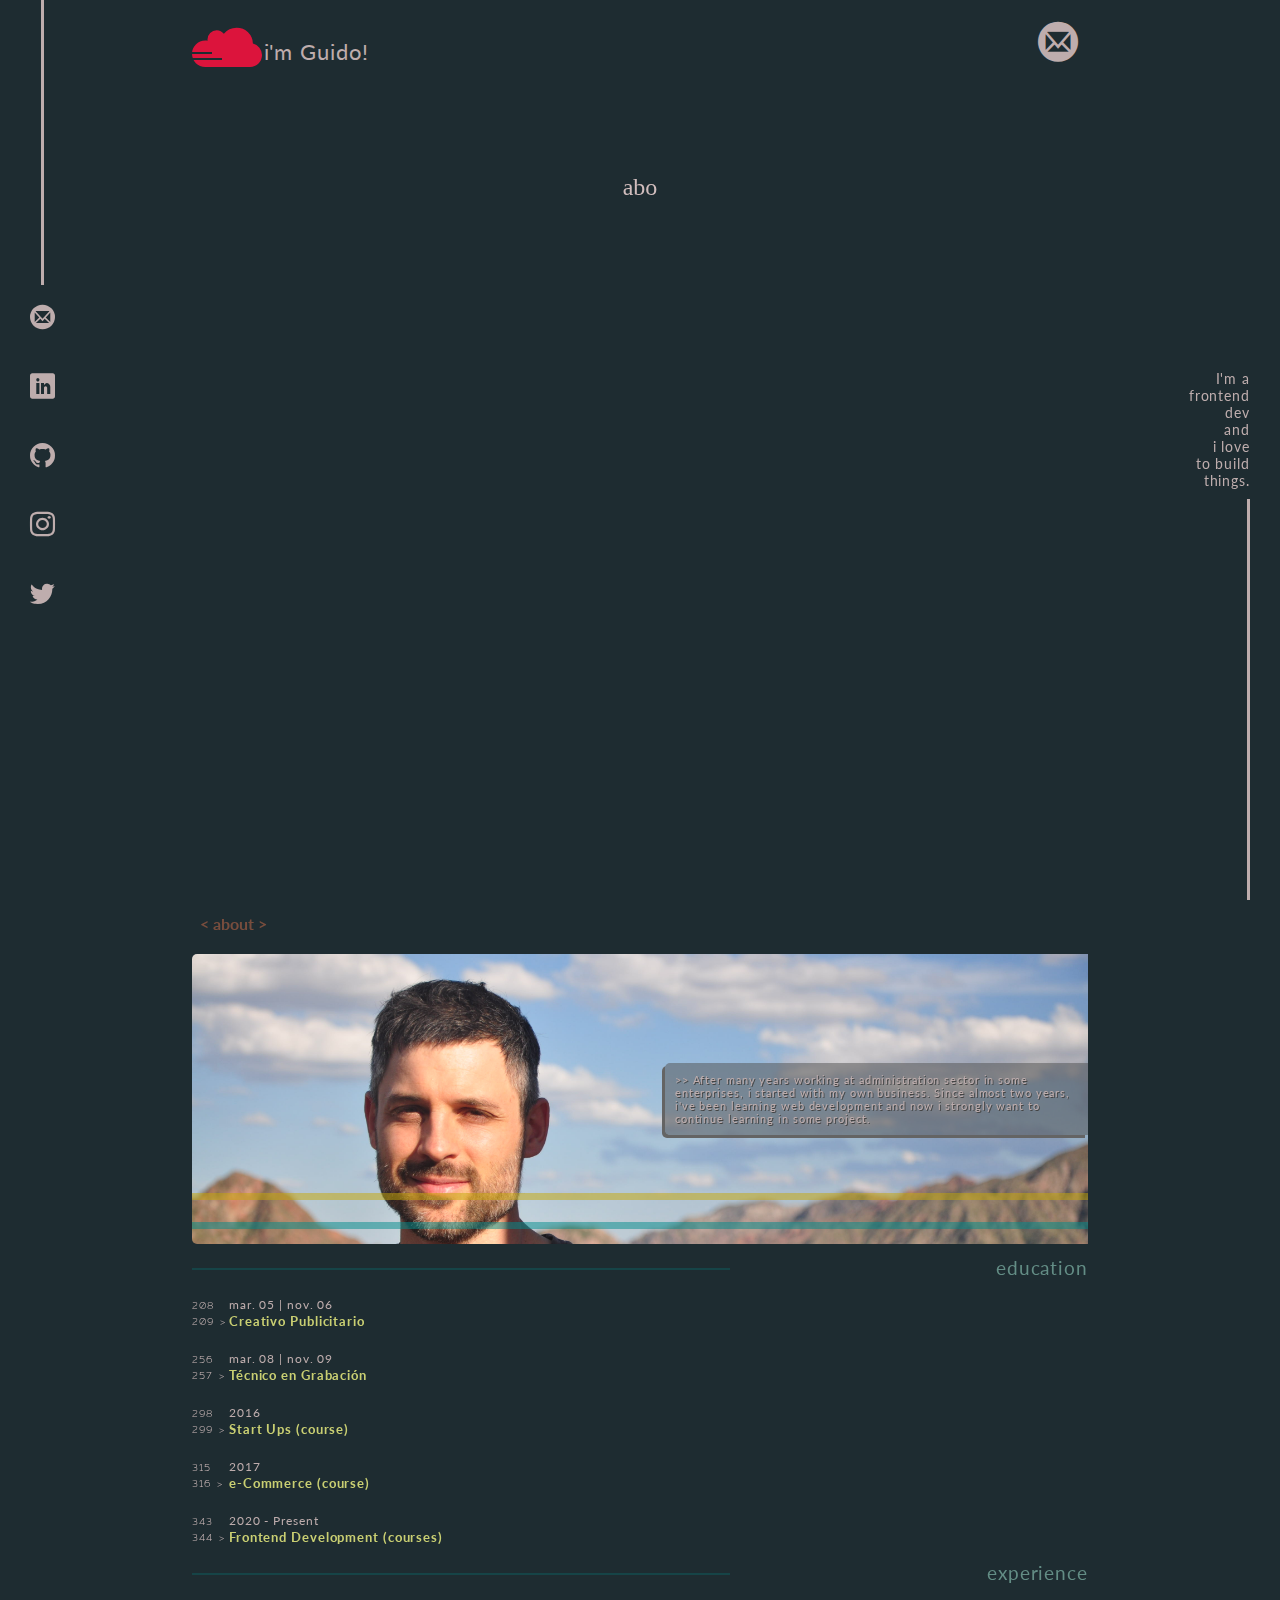
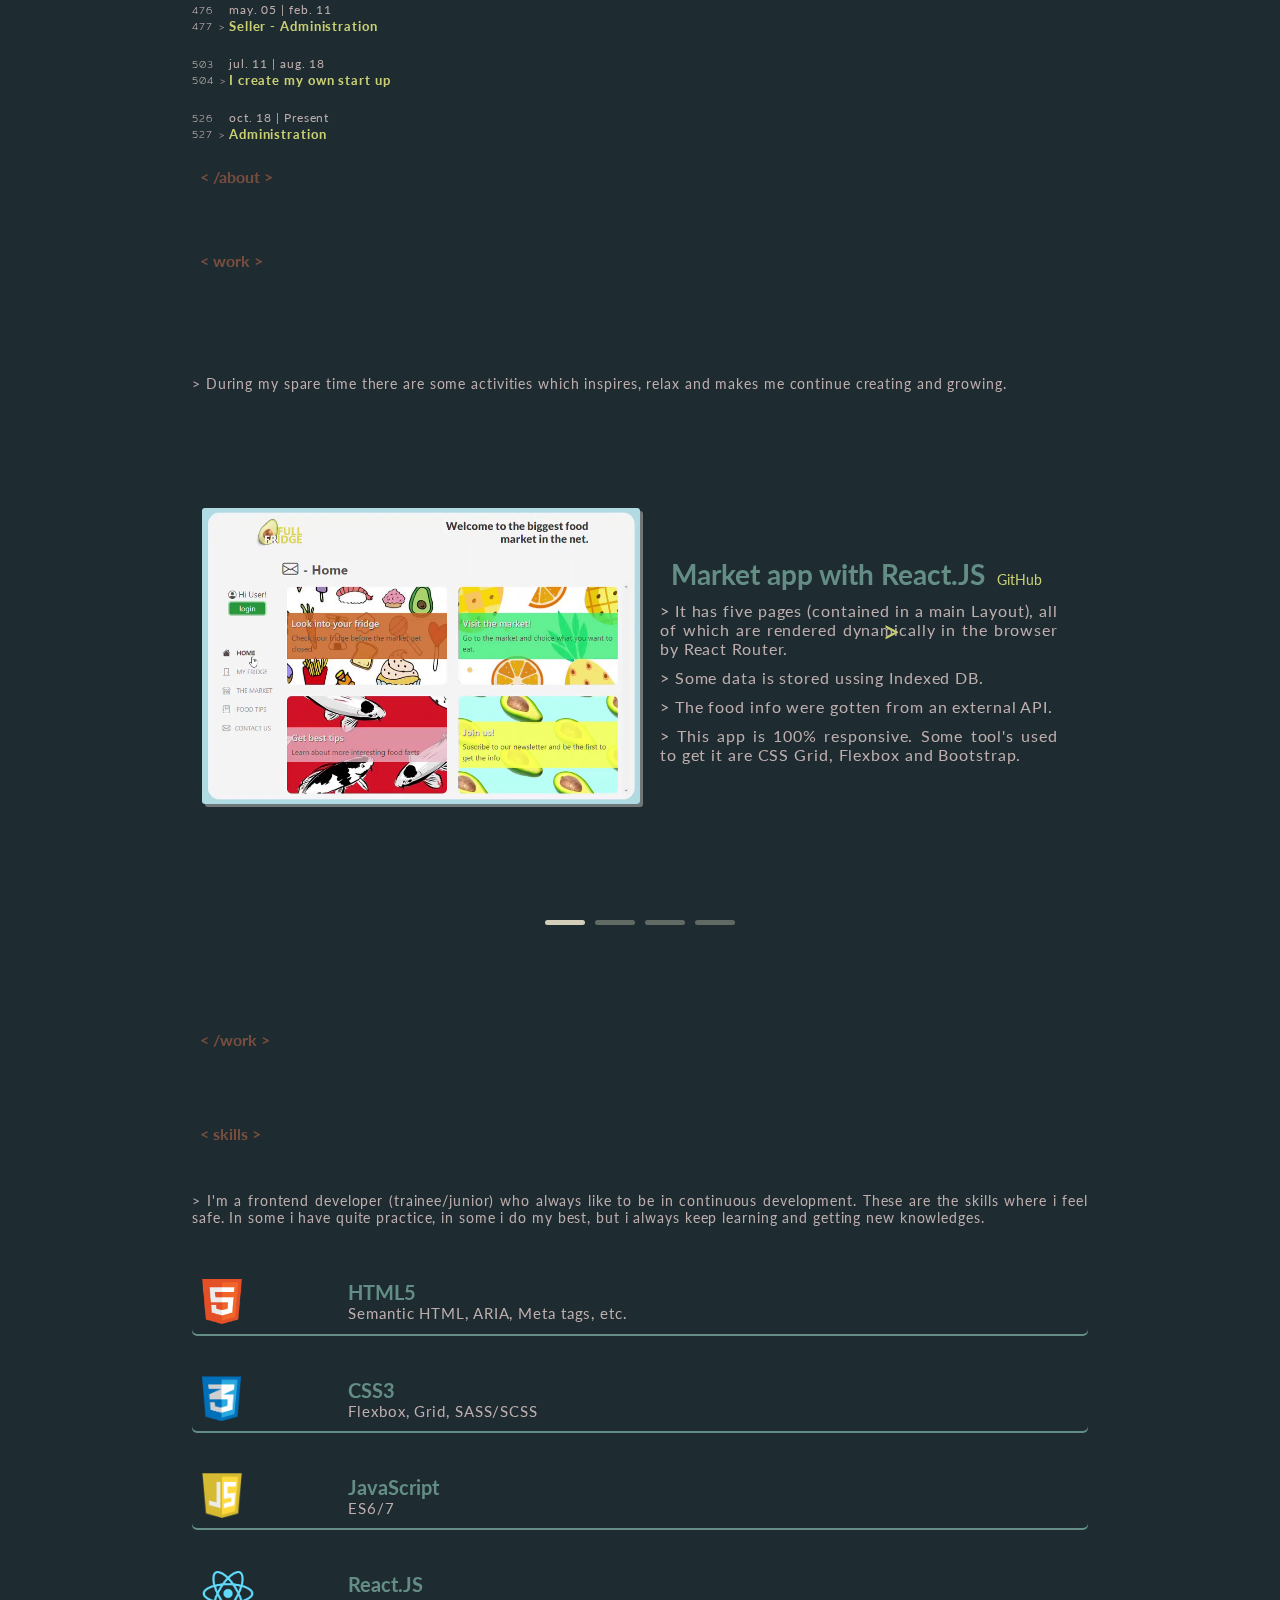
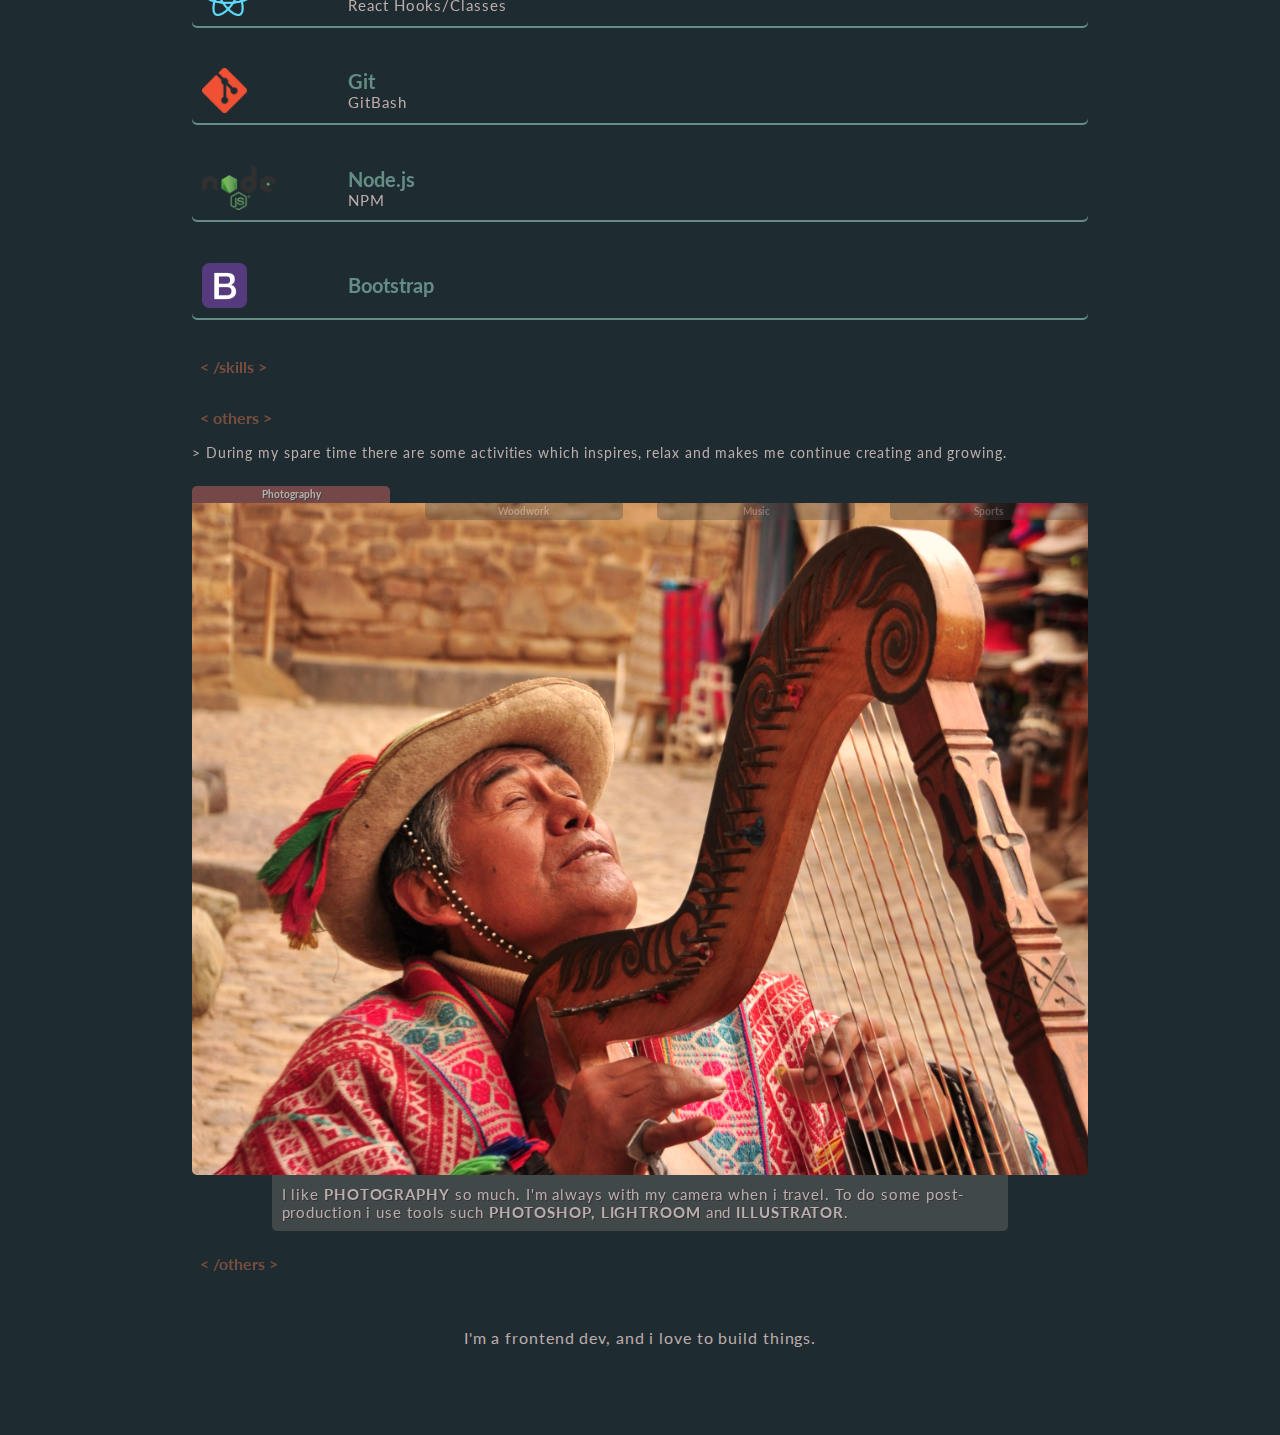
==== commit 49c69429: "Navbar, Sidebars and footer were improved" ====
--- a/public/index.html
+++ b/public/index.html
@@ -31,7 +31,7 @@
 
     <!-- RIGHT SIDEBAR -->
     <div class="presentation">
-        <div class="avatar-main"></div>
+        <!-- <div class="avatar-main"></div> -->
         <p>I'm a<br> frontend<br> dev<br> and<br> i love<br> to build<br> things.</p>
         <div class="presentation-line"></div>
     </div>
@@ -60,12 +60,18 @@
             <div class="burguer-line"></div>
         </div>
         
+        
         <div class="nav-links">
             <a class="nav-link" href="#about"><span>1. about</span></a>
             <a class="nav-link" href="#work"><span>2. work</span></a>
             <a class="nav-link" href="#skills"><span>3. skills</span></a>
             <a class="nav-link" href="#others"><span>4. others</span></a>
         </div>
+
+        <div class="nav-contact">
+            <a href="mailto:mantegnaguido@gmail.com"><i class="icon-mail4"></i></a>
+        </div>
+
     </nav>
     
     <!-- MAIN -->
@@ -442,7 +448,7 @@
 
 <!-- CONTACT -->
     <div class="contact" id="contact">
-        <p class="contact-p">I'm Guido Mantegna, and i love to build things.</p>
+        <p class="contact-p">I'm a frontend dev, and i love to build things.</p>
         <div class="contact-links">
             <a href="mailto:mantegnaguido@gmail.com"><i class="icon-mail4"></i></a>
             <a href="https://www.linkedin.com/in/guidomantegna/"><i class="icon-linkedin"></i></a>
--- a/src/styles/main.css
+++ b/src/styles/main.css
@@ -37,10 +37,11 @@
     padding: 0 25px;
 }
 
-/* RIGHT SIDEBAR */
+/* LEFT SIDEBAR */
 .social {
     position: fixed;
-    left: 40px;
+    height: 70vh;
+    left: 15px;
     display: none;
     flex-direction: column;
     align-items: center;
@@ -50,7 +51,7 @@
 
 .social > div {
     width: 3px;
-    height: 30vh;
+    flex-grow: 1;
     background-color: var(--p-color);
     animation: social 4s 1 5s cubic-bezier(0.68, -0.6, 0.32, 1.6);
 }
@@ -65,14 +66,14 @@
     margin: 20px 0;
 }
 
-/* LEFT SIDEBAR */
+/* RIGHT SIDEBAR */
 .presentation {
     position: fixed;
     right: 15px;
     bottom: 0;
-    height: 100vh;
+    height: 60vh;
     z-index: -1;
-    display: flex;
+    display: none;
     flex-direction: column;
     justify-content: flex-end;
     align-items: flex-end;
@@ -81,7 +82,7 @@
     transition: transform 2s ease-out;
 }
 
-.avatar-main {
+/* .avatar-main {
     background-image: url('/src/images/avatar-small.jpg');
     background-position: center;
     background-size: cover;
@@ -93,7 +94,7 @@
     border-bottom-left-radius: 3px;
     transform: translateX(150%);
     transition: transform 1s cubic-bezier(0.68, -0.6, 0.32, 1.6);
-}
+} */
 
 .presentation > p {
     font-family: "Lato", sans-serif;
@@ -101,13 +102,11 @@
     font-size: 14px;
     text-align: end;
     padding: 10px 0;
-    z-index: 1;
-    border: 1;
 }
 
 .presentation-line {
     width: 3px;
-    height: 35%;
+    flex-grow: 1;
     background-color: var(--p-color);
 }
 
@@ -153,12 +152,12 @@
 .burguer-menu {
     background-color: var(--title-color);
     opacity: .9;
-    height: 90vh;
     width: 100%;
     position: fixed;
     z-index: 2;
     right: 0;
     top: 10vh;
+    bottom: 10vh;
     display: flex;
     flex-direction: column;
     justify-content: center;
@@ -181,6 +180,7 @@
     justify-content: space-between;
     align-items: center;
     position: fixed;
+    height: 10vh;
     right: 15px;
     left: 15px;
     z-index: 2;
@@ -188,6 +188,18 @@
     transition: all .3s;
 }
 
+.nav-contact {
+    display: flex;
+    transform: translate(-63vw, -8px);
+    transition: transform 6s ease-in;
+}
+.nav-contact > a {
+    color: var(--link-color);
+    transition: color 6s ease-in;
+    font-size: 40px;
+    margin-right: 10px;
+    margin-left: 20px;
+}
 
 /* LOGO */
 .greetings {
@@ -245,6 +257,8 @@
 /* NAVBAR LINKS */
 .nav-links {
     display: none;
+    flex-grow: 1;
+    justify-content: flex-end;
 }
 
 .nav-link {
@@ -260,6 +274,7 @@
     position: relative;
     box-sizing: border-box;
     padding-top: 10vh;
+    padding-bottom: 10vh;
 }
 
 .section {
@@ -283,6 +298,7 @@
     display: flex;
     justify-content: center;
     cursor: pointer;
+    font-size: 18px;
 }
 
 .section-name > p {
@@ -378,7 +394,18 @@
 
 /* CONTACT */
 .contact {
-    width: 100%;
+    background-color: var(--main-back-color);
+    height: 10vh;
+    display: flex;
+    flex-direction: column;
+    justify-content: space-evenly;
+    position: fixed;
+    z-index: 2;
+    bottom: 0;
+    right: 15px;
+    left: 15px;
+    overflow: hidden;
+    transition: height .3s;
 }
 
 .contact-links {
@@ -389,7 +416,9 @@
 .contact-links > a {
     color: var(--p-color);
     font-size: 20px;
-    margin: 15px 10px;
+    margin: 0 10px;
+    transform: translateY(100px);
+    transition: transform .5s;
 }
 
 .contact-p {
@@ -398,26 +427,46 @@
     font-family: "Lato", sans-serif;
     font-size: 12px;
     text-align: center;
-    margin-top: 20px;
 }
 
 @media screen and (min-width: 375px) {
+    .section-name {
+        font-size: 20px;
+    }
+    .contact-p {
+        font-size: 14px;
+    }
+    .contact-links > a {
+        font-size: 22px;
+    }
 }
 @media screen and (min-width: 425px) {
 }
 @media screen and (min-width: 576px) {
-    .presentation {
-        display: flex;
+    .burguer-menu {
+        bottom: 0;
     }
     nav {
         right: 15%;
         left: 15%;
     }
+    .presentation {
+        display: flex;
+    }
+    .social {
+        display: flex;
+    }
     body {
         padding: 0 15%;
     }
+    .main {
+        padding-bottom: 0;
+    }
     .avatar {
         height: 210px;
+    }
+    .contact {
+        position: initial;
     }
 }
 
@@ -435,6 +484,10 @@
     .icon-cloud {
         font-size: 70px;
     }
+    .burguer-link {
+        font-size: 1.5em;
+        margin: 25px 70px;
+    }
     .greetings {
         font-size: 22px;
         bottom: 15px;
@@ -444,17 +497,21 @@
     /* LEFT SIDEBAR */
     .social {
         display: flex;
+        left: 30px;
     }
     /* RIGHT SIDEBAR */
     .presentation {
-        right: 40px;
-    }
-    .avatar-main {
+        right: 30px;
+    }
+    /* .avatar-main {
         width: 100px;
         height: 100px;
-    }
-    .presentation > p {
+    } */
+    .contact-p {
         font-size: 16px;
+    }
+    .contact-links > a {
+        font-size: 28px;
     }
 
     /* HOME */
@@ -490,10 +547,13 @@
     .burguer-btn {
         display: none;
     }
-    .presentation-line {
-        flex-grow: 1;
-    }
     .body {
         padding: 0 20%;
     }
+}
+
+@media screen and (min-width: 1200px) {
+    .contact {
+        height: 15vh;
+    }
 }--- a/src/styles/others.css
+++ b/src/styles/others.css
@@ -1,4 +1,5 @@
 .others-main-container {
+    margin-bottom: 60px;
     box-sizing: border-box;
     display: flex;
     flex-direction: column;
@@ -144,6 +145,9 @@
 }
 
 @media screen and (min-width: 576px) {
+    .others-main-container {
+        margin-bottom: 20px;
+    }
     label {
         font-size: 0.8em
     }
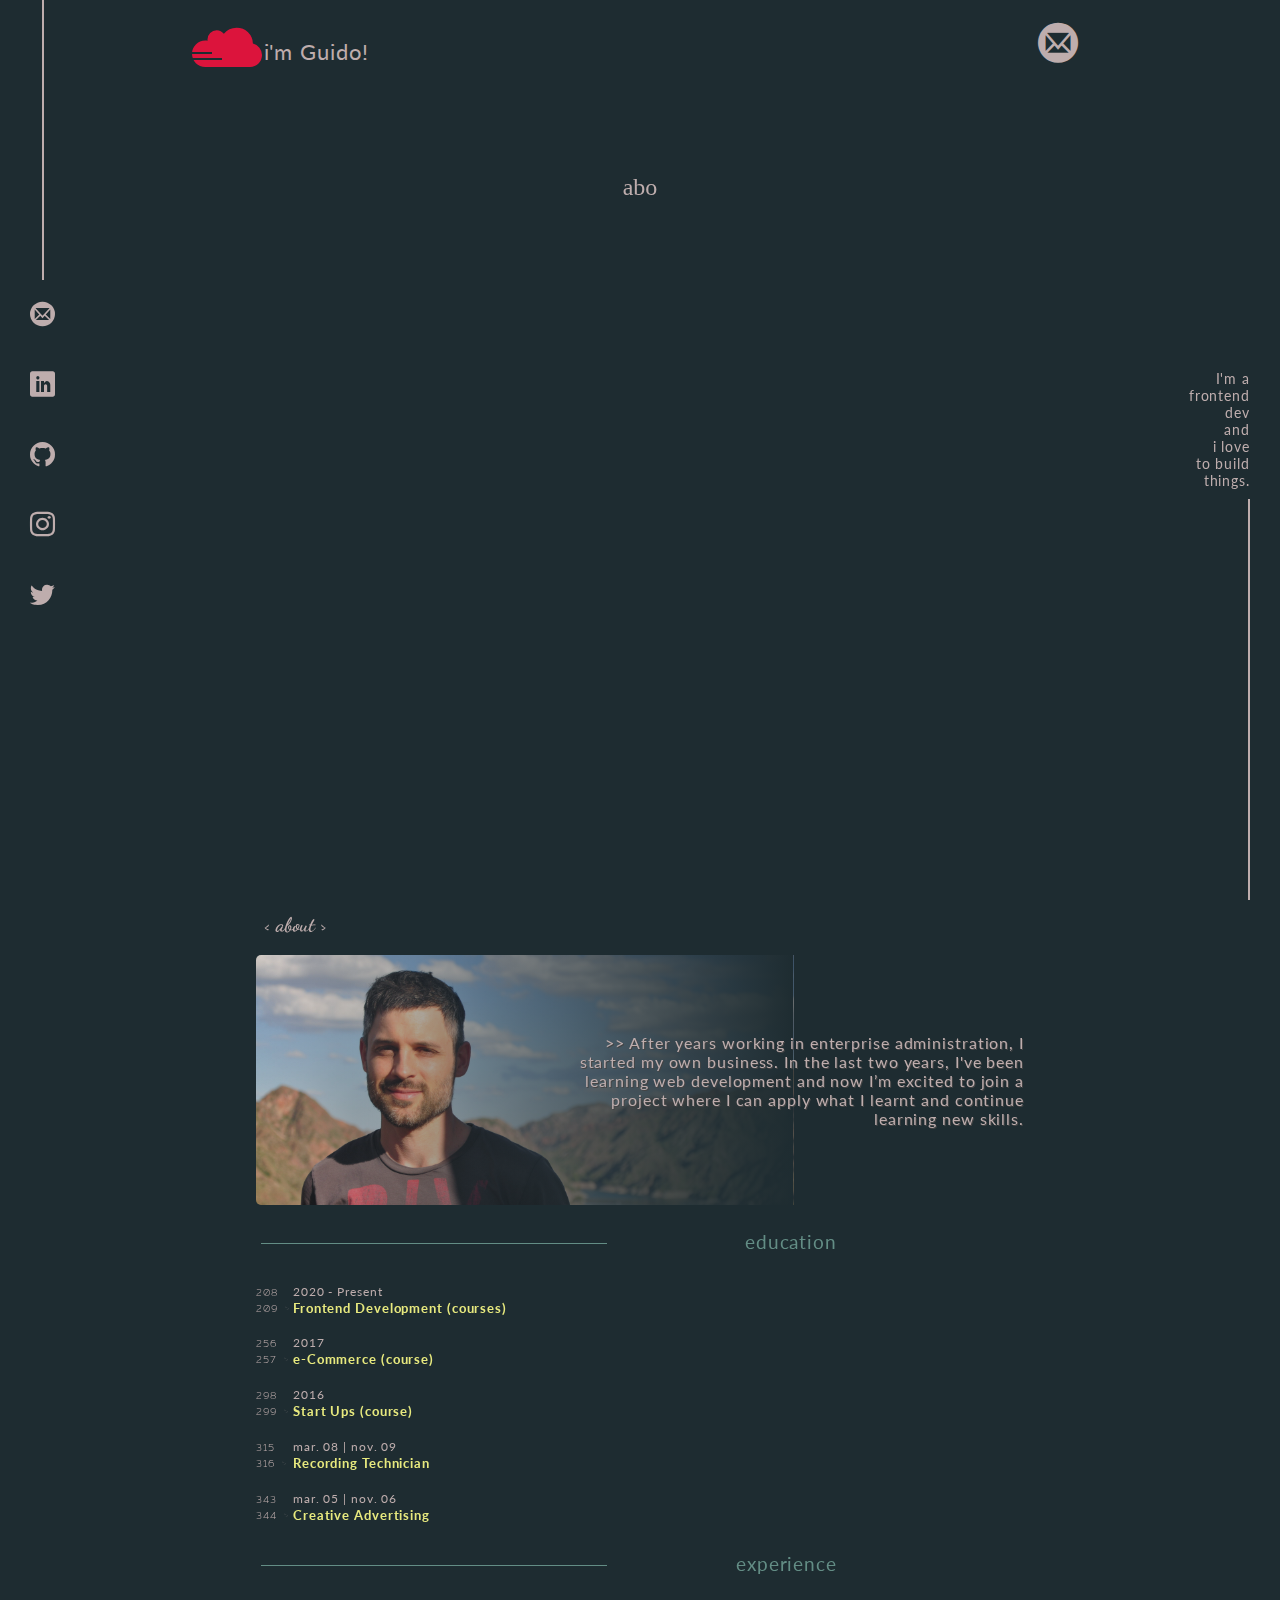
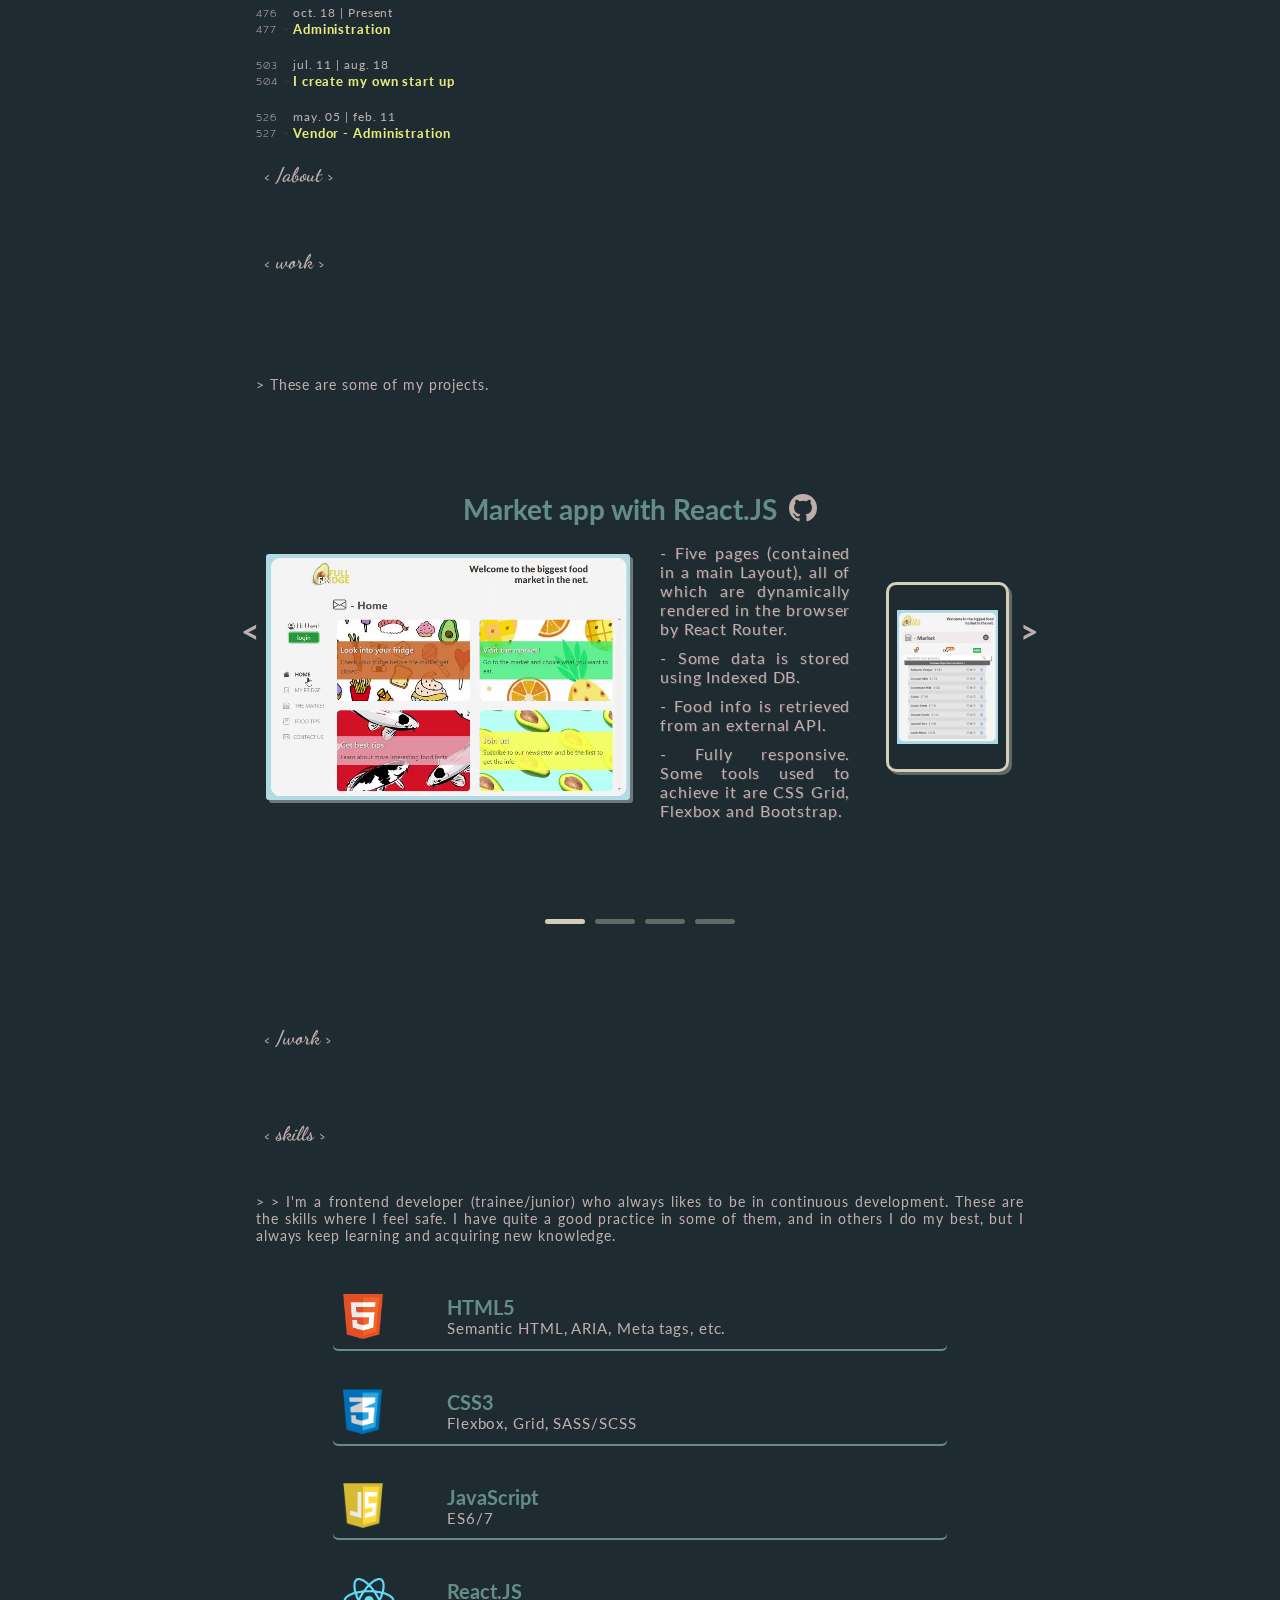
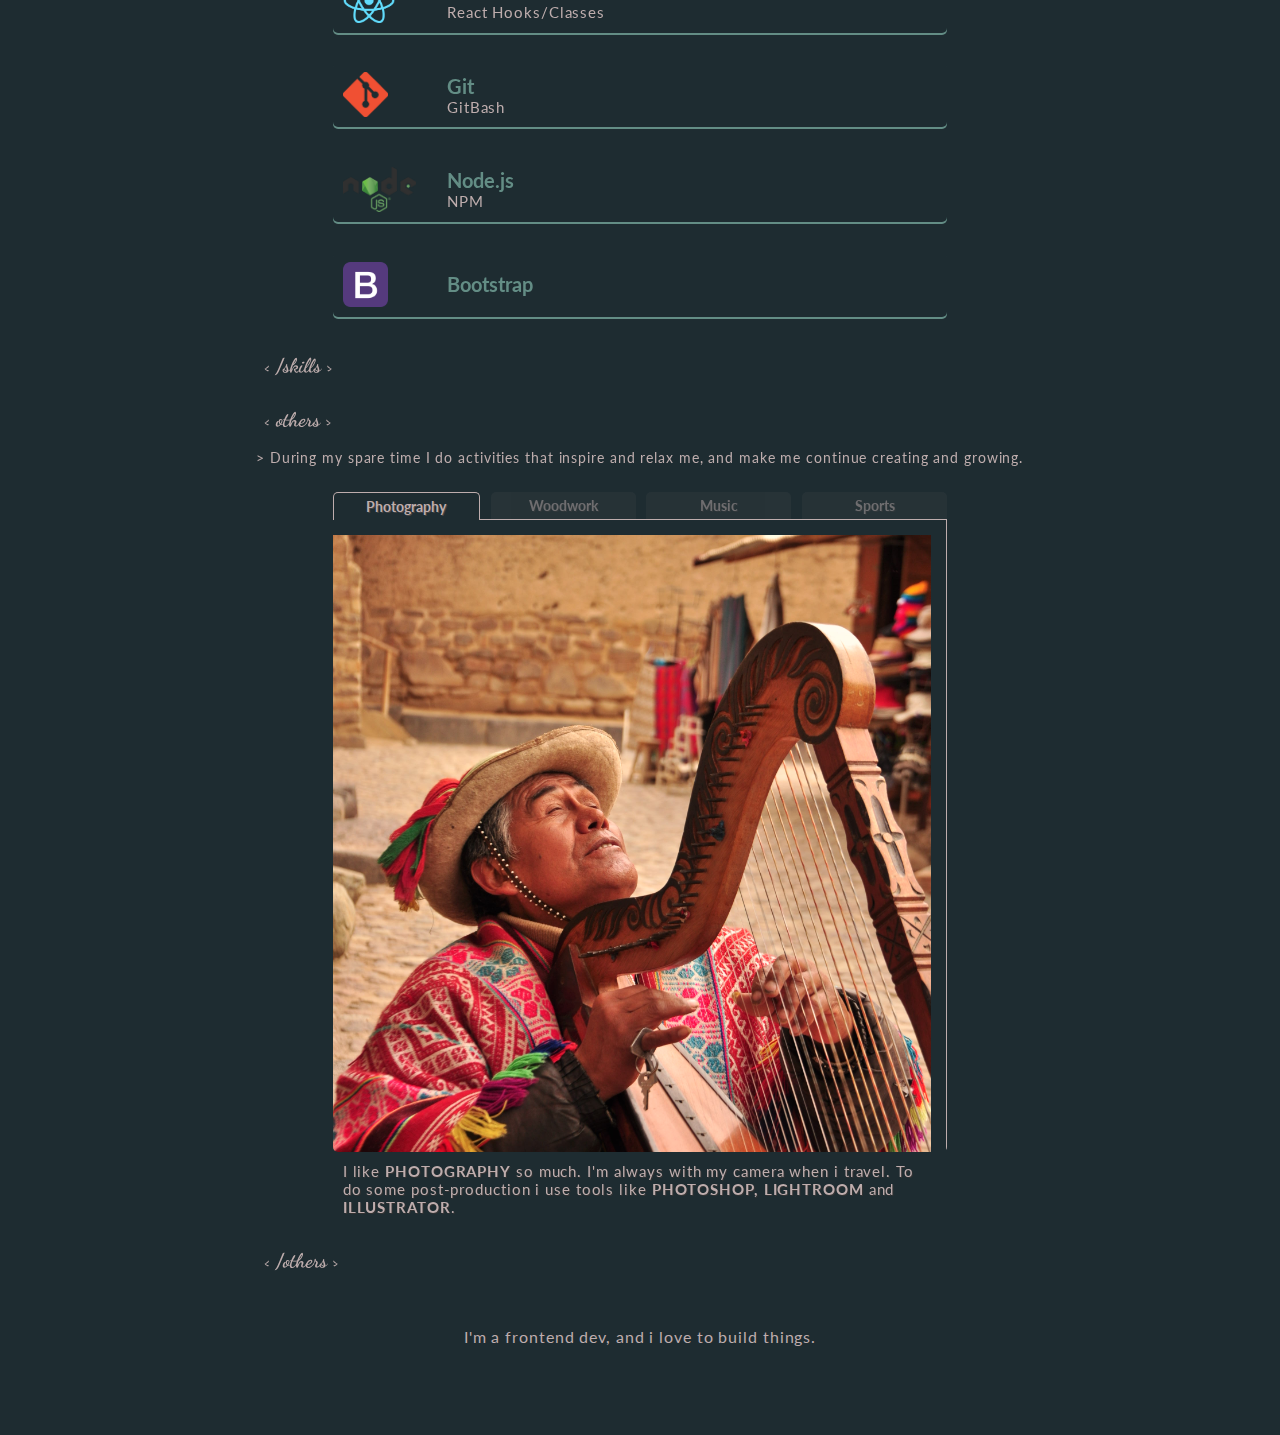
==== commit 0a8cb406: "Before changing carousel behavior" ====
--- a/public/index.html
+++ b/public/index.html
@@ -9,6 +9,8 @@
     <link href="https://fonts.googleapis.com/css2?family=Lato:ital,wght@0,100;0,300;0,400;0,900;1,100;1,300;1,400;1,900&display=swap" rel="stylesheet">
     <link rel="preconnect" href="https://fonts.gstatic.com">
     <link href="https://fonts.googleapis.com/css2?family=Mitr:wght@300&display=swap" rel="stylesheet">
+    <link rel="preconnect" href="https://fonts.gstatic.com">
+    <link href="https://fonts.googleapis.com/css2?family=Dancing+Script&display=swap" rel="stylesheet">
     <link rel="stylesheet" href="/src/styles/main.css">
     <link rel="stylesheet" href="/src/styles/about.css">
     <link rel="stylesheet" href="/src/styles/works.css">
@@ -22,11 +24,11 @@
     <!-- LEFT SIDEBAR -->
     <div class="social">
         <div></div>
-        <a href="mailto:mantegnaguido@gmail.com"><i class="icon-mail4"></i></a>
-        <a href="https://www.linkedin.com/in/guidomantegna/"><i class="icon-linkedin"></i></a>
-        <a href="https://github.com/GuidoMantegna"><i class="icon-github"></i></a>
-        <a href="https://instagram.com/guidomantegna?igshid=6ggwr0edtp83"><i class="icon-instagram"></i></a>
-        <a href="https://twitter.com/guidomantegna"><i class="icon-twitter"></i></a>
+        <a href="mailto:mantegnaguido@gmail.com" target="_blank"><i class="icon-mail4"></i></a>
+        <a href="https://www.linkedin.com/in/guidomantegna/" target="_blank"><i class="icon-linkedin"></i></a>
+        <a href="https://github.com/GuidoMantegna" target="_blank"><i class="icon-github"></i></a>
+        <a href="https://instagram.com/guidomantegna?igshid=6ggwr0edtp83" target="_blank"><i class="icon-instagram"></i></a>
+        <a href="https://twitter.com/guidomantegna"><i class="icon-twitter" target="_blank"></i></a>
     </div>
 
     <!-- RIGHT SIDEBAR -->
@@ -60,7 +62,6 @@
             <div class="burguer-line"></div>
         </div>
         
-        
         <div class="nav-links">
             <a class="nav-link" href="#about"><span>1. about</span></a>
             <a class="nav-link" href="#work"><span>2. work</span></a>
@@ -71,7 +72,6 @@
         <div class="nav-contact">
             <a href="mailto:mantegnaguido@gmail.com"><i class="icon-mail4"></i></a>
         </div>
-
     </nav>
     
     <!-- MAIN -->
@@ -88,7 +88,7 @@
             </div>
             <div class="brief about-brief">
                 <h2 class="brief-title"> < hi, i'm Guido > </h2>
-                <p class="brief-desc">I'm a frontend developer and i love to build things. At first, i built some structures for the places i've worked. Then i made some start ups where i could learnt to build furnitures and bikes. Now i love to build apps.</p>
+                <p class="brief-desc">I'm a frontend developer and I love to build things.I started by building structures for the place I worked in. Then I created two start ups where I was able to learn how to build furniture and bikes. Now I love to build apps.</p>
                 <a class="more-link" href="#about">more</a>
             </div>
         </div>
@@ -102,7 +102,7 @@
             </div>
             <div class="brief work-brief">
                 <h2 class="brief-title"> < know my work > </h2>
-                <p class="brief-desc">I made some projects using differents technologies i have been learning. Check this out!</p>
+                <p class="brief-desc">I made some projects using different technologies I’ve been learning. Check them out!</p>
                 <a class="more-link" href="#work">more</a>
             </div>
         </div>
@@ -118,7 +118,7 @@
             </div>
             <div class="brief skills-brief">
                 <h2 class="brief-title"> < my skills > </h2>
-                <p class="brief-desc">During my learning process i have been getting knowledges of some technologies. Here are some of my current skills, but i will always keep learning new ones.</p>
+                <p class="brief-desc">During my learning process I’ve been getting familiar with some technologies. These are some of my current skills, but I will always keep learning new ones.</p>
                 <a class="more-link" href="#skills">more</a>
             </div>
         </div>
@@ -134,7 +134,7 @@
             </div>
             <div class="brief others-brief">
                 <h2 class="brief-title"> < this is me too > </h2>
-                <p class="brief-desc">There are some stuff i even like strongly to do. </p>
+                <p class="brief-desc">There’s some other stuff that I also love doing.</p>
                 <a class="more-link" href="#others">more</a>
             </div>
         </div>
@@ -150,33 +150,34 @@
 
         <div class="avatar">
             <p class="about-me">
-                >> After many years working at administration sector in some enterprises, i started with my own business. Since almost two years, i've been learning web development and now i strongly want to continue learning in some project. 
+                >> After years working in enterprise administration, I started my own business. In the last two years, I've been learning web development and now I’m excited to join a project where I can apply what I learnt and continue learning new skills.
             </p>
         </div>                
         
         <h3 class="education-header">education</h3>
-
         <div class="education">
             <div class="education-date">
                 <span class="line-num">208</span>
-                <p>mar. 05 | nov. 06</p>
+                <p>2020 - Present</p>
             </div>
             <div class="education-title">
                 <span class="line-num">209 <label for="spread">></label></span>
-                <h6> Creativo Publicitario</h6>
-            </div>
-            <p class="education-brief">TECSON - Graduado en la carrera de Técnico en grabación y post-producción musical.</p>
+                <h6>Frontend Development (courses)</h6>
+            </div>
+            <p class="education-brief">PLATZI | ED TEAM | OTHERS - PLATZI | ED TEAM | OTHERS - Programming languages, tools and technologies applied to web development.
+            </p>
         </div>
         <div class="education">
             <div class="education-date">
                 <span class="line-num">256</span>
-                <p>mar. 08 | nov. 09</p>
+                <p>2017</p>
             </div>
             <div class="education-title">
                 <span class="line-num">257 <label for="spread">></label></span>
-                <h6>Técnico en Grabación</h6>
-            </div>
-            <p class="education-brief">E.S. CREATIVOS PUB. - Graduado en la carrera de Creativo Publicitario Junior con orientación a la redacción.</p>
+                <h6>e-Commerce (course)</h6>
+            </div>
+            <p class="education-brief">CHINA RODRIGUEZ - Ecommerce oriented Social network management - Google Adwords, Email Marketing, Facebook, Instagram. Brand creation and target audience.
+            </p>
         </div>
         <div class="education">
             <div class="education-date">
@@ -187,42 +188,43 @@
                 <span class="line-num">299 <label for="spread">></label></span>
                 <h6>Start Ups (course)</h6>
             </div>
-            <p class="education-brief">RINA DI MAGIO - Conocimientos en puesta de valor, objetivos de ventas, organización financiera, estrategia de comunicación, clientes y ventas, planificación.</p>
+            <p class="education-brief">RINA DI MAGIO - Contents: Value proposition, sales objectives, financial organization, communication strategy, customers and sales, planning.
+            </p>
         </div>
         <div class="education">
             <div class="education-date">
                 <span class="line-num">315</span>
-                <p>2017</p>
+                <p>mar. 08 | nov. 09</p>
             </div>
             <div class="education-title">
                 <span class="line-num">316 <label for="spread">></label></span>
-                <h6>e-Commerce (course)</h6>
-            </div>
-            <p class="education-brief">CHINA RODRIGUEZ - Manejo de redes orientadas al E-Commerce – Google Adwords, E-mail Marketing, Facebook, Instagram. Creación de marca y conocimiento de público objetivo.</p>
+                <h6>Recording Technician</h6>
+            </div>
+            <p class="education-brief">TECSON - Graduado en la carrera de Técnico en grabación y post-producción musical.</p>
         </div>
         <div class="education">
             <div class="education-date">
                 <span class="line-num">343</span>
-                <p>2020 - Present</p>
+                <p>mar. 05 | nov. 06</p>
             </div>
             <div class="education-title">
                 <span class="line-num">344 <label for="spread">></label></span>
-                <h6>Frontend Development (courses)</h6>
-            </div>
-            <p class="education-brief">PLATZI | ED TEAM | OTHERS - Aprendizaje de lenguajes, herramientas y tecnologías aplicadas al desarrollo web.</p>
+                <h6>Creative Advertising</h6>
+            </div>
+            <p class="education-brief">E.S. CREATIVOS PUB. - Graduado en la carrera de Creativo Publicitario Junior con orientación a la redacción.</p>
         </div>
 
         <h3 class="education-header">experience</h3>
         <div class="education">
             <div class="education-date">
                 <span class="line-num">476</span>
-                <p>may. 05 | feb. 11</p>
+                <p>oct. 18 | Present</p>
             </div>
             <div class="education-title">
                 <span class="line-num">477 <label for="spread">></label></span>
-                <h6>Seller - Administration</h6>
-            </div>
-            <p class="education-brief">ELECTRO BUENOS AIRES - Análisis de cuentas corrientes | Órdenes de compras a proveedores | Control de stock y reposición de mercadería | Ventas, atención y asesoramiento personalizado al cliente.</p>
+                <h6>Administration</h6>
+            </div>
+            <p class="education-brief">LA MARIA AGROP. - Campaign management and control | Commercial agreements and promotions with agronomies | Financial monitoring and management | Current accounts.</p>
         </div>
         <div class="education">
             <div class="education-date">
@@ -233,18 +235,18 @@
                 <span class="line-num">504 <label for="spread">></label></span>
                 <h6>I create my own start up</h6>
             </div>
-            <p class="education-brief">CHICHA MORADA - PyME del rubro diseño y decoración. Empresa que se desarrolló durante 7 años y contó con dos locales al público, plataformas de e-commerce, y fabricación de objetos</p>
+            <p class="education-brief">CHICHA MORADA - Design and decoration. Company that developed for 7 years and had two public facing stores, e-commerce platforms, and manufactured own objects.</p>
         </div>
         <div class="education">
             <div class="education-date">
                 <span class="line-num">526</span>
-                <p>oct. 18 | Present</p>
+                <p>may. 05 | feb. 11</p>
             </div>
             <div class="education-title">
                 <span class="line-num">527 <label for="spread">></label></span>
-                <h6>Administration</h6>
-            </div>
-            <p class="education-brief">LA MARIA AGROP. - Control y gestión de campañas | Acuerdos comerciales y promociones con agronomías | Seguimiento y gestión de cobranzas | Cuentas corrientes</p>
+                <h6>Vendor - Administration</h6>
+            </div>
+            <p class="education-brief">ELECTRO BUENOS AIRES - ELECTRO BUENOS AIRES - Checking account management | Supplier relations | Stock control | Sales and personalized client care.</p>
         </div>
 
         <h2 class="content-title">< /about ></h2>
@@ -256,82 +258,79 @@
         <div class="work-main-container">
             <h2 class="content-title">< work ></h2>
 
-            <p class="skills-header">> During my spare time there are some activities which inspires, relax and makes me continue creating and growing.</p>
+            <p class="skills-header">> These are some of my projects.</p>
 
             <label for="rewind" class="rew" data-action="rew"><</label>
+
             <div class="work-slide">
 
                 <div class="work-item-container">
 
+                    <h2 class="work-title">Market app with React.JS
+                        <a href="https://github.com/GuidoMantegna/React-with-Hooks" target="_blank"><i class="icon-github project-link"></i></a>
+                    </h2>
                     <video class="project-video" src="/src/images/Full Fridge.mp4" autoplay loop muted></video>
+                
+                    <div class="work-desc">
+                        <p>- Five pages (contained in a main Layout), all of which are dynamically rendered in the browser by React Router.</p>
+                        <p>- Some data is stored using Indexed DB.</p>
+                        <p>- Food info is retrieved from an external API.</p>
+                        <p>- Fully responsive. Some tools used to achieve it are CSS Grid, Flexbox and Bootstrap.</p>
+                    </div>
+                
+                    <img class="small-portrait" src="/src/images/full-fridge-small-portrait.png" alt="">
+
+                </div>
+
+                <div class="work-item-container">
                     
-                    <div class="work-presentation">
-                        <div class="work-desc">
-                        <h2 class="work-title">Market app with React.JS
-                            <a href="#work2" class="project-link">GitHub</a>
-                        </h2>
-                        
-                        <p>> It has five pages (contained in a main Layout), all of which are rendered dynamically in the browser by React Router.</p>
-                        <p>> Some data is stored ussing Indexed DB.</p>
-                        <p>> The food info were gotten from an external API.</p>
-                        <p>> This app is 100% responsive. Some tool's used to get it are CSS Grid, Flexbox and Bootstrap.</p>
+                    <h2 class="work-title">Mercado Libre's POC with Bootstrap
+                        <a href="https://github.com/GuidoMantegna/Bootstrap-Project" target="_blank"><i class="icon-github project-link"></i></a>
+                    </h2>
+                    <video class="project-video" src="/src/images/mercado-libre.mp4" autoplay loop muted></video>
+                
+                    <div class="work-desc">
+                        <p>- Design, dropdowns, burger menu and other stuff were made with Bootstrap tools.</p>
+                        <p>- This page section is responsive from 385px viewport width.</p>
                     </div>
-                    
-                    <img class="small-portrait" src="/src/images/full-fridge-small-portrait.png" alt="">
-
-                    </div>
-                </div>
-
-                <div class="work-item-container" id="work2">
-                        <video class="project-video" src="/src/images/mercado-libre.mp4" autoplay loop muted></video>
-
-                    <div class="work-presentation">
-                        <div class="work-desc">
-                            <h2 class="work-title">Mercado Libre's POC with Bootstrap
-                            <a href="#" class="project-link">GitHub</a>
-                            </h2>
-
-                            <p>> All the design, dropdowns, the burguer menu and other stuff were made with Bootstrap tools.</p>
-                            <p>> This page section is responsive from 385px viewport width.</p>
-                        </div>
-
-                        <img class="small-portrait" src="/src/images/mercado-libre-small-portrait.png" alt="">
-                    </div>
+
+                    <img class="small-portrait" src="/src/images/mercado-libre-small-portrait.png" alt="">
+
                 </div>
 
                 <div class="work-item-container">
+   
+                    <h2 class="work-title">30 Vanilla JS Challenge
+                        <a href="https://github.com/GuidoMantegna/JS-Challenge" target="_blank"><i class="icon-github project-link"></i></a>
+                    </h2>
                     <div class="js-challenge">
                         <video src="/src/images/Stripe Follow.mp4" autoplay loop muted></video>
                         <video src="/src/images/CSS Variables + JS.mp4" autoplay loop muted></video>
                     </div>
-                    <div class="work-presentation">
-                        <div class="work-desc">
-                            <h2 class="work-title">30 Vanilla JS Challenge
-                            <a href="#" class="project-link">GitHub</a>
-                            </h2>
-
-                            <p>> This is the result of 30 Day Vanilla JS Coding Challenge.</p>
-                            <p>> Made with HTML5, CSS3 and all the tools from Vanilla JS (array methods | API fetch | local storage & indexed DB | DOM | speech recognition | canvas | and more.</p>
-                        </div>
-                        
-                        <video class="small-portrait" src="/src/images/js-challenge-small-p.mp4" autoplay loop muted></video>
+
+                    <div class="work-desc">
+                        <p>- This is the result of a 30 Day Vanilla JS Coding Challenge.</p>
+                        <p>- Made with HTML5, CSS3 and all the tools from Vanilla JS (array methods | API fetch | local storage & indexed DB | DOM | speech recognition | canvas | and more).</p>
                     </div>
+                    
+                    <video class="small-portrait" src="/src/images/js-challenge-small-p.mp4" autoplay loop muted></video>
+
                 </div>
 
                 <div class="work-item-container">
-                        <video class="project-video" src="/src/images/Sass App.mp4" autoplay loop muted></video>
-                    <div class="work-presentation">
-                        <div class="work-desc">
-                            <h2 class="work-title">SASS/SCSS SPA
-                            <a href="#" class="project-link">GitHub</a>
-                            </h2>
-                            
-                            <p>> A responsive SPA made with SCSS.</p>
-                            <p>> Developed with mixins, nesting, variables, extend and other tools.</p>
-                        </div>
-
-                        <img class="small-portrait" src="/src/images/sass-app-small-portrait.png" alt="">
+
+                    <h2 class="work-title">SASS/SCSS SPA
+                        <a href="https://github.com/GuidoMantegna/Sass-App" target="_blank"><i class="icon-github project-link"></i></a>
+                    </h2>
+                    <video class="project-video" src="/src/images/Sass App.mp4" autoplay loop muted></video>
+                
+                    <div class="work-desc">                        
+                        <p>- A responsive SPA made with SCSS.</p>
+                        <p>- Developed with mixins, nesting, variables, extend and other tools.</p>
                     </div>
+
+                    <img class="small-portrait" src="/src/images/sass-app-small-portrait.png" alt="">
+                    
                 </div>
 
             </div>
@@ -352,7 +351,7 @@
         
         <div class="skills-main-container">
             <h2 class="content-title">< skills ></h2>
-            <p class="skills-header">> I'm a frontend developer (trainee/junior) who always like to be in continuous development. These are the skills where i feel safe. In some i have quite practice, in some i do my best, but i always keep learning and getting new knowledges.</p>
+            <p class="skills-header">> > I'm a frontend developer (trainee/junior) who always likes to be in continuous development. These are the skills where I feel safe. I have quite a good practice in some of them, and in others I do my best, but I always keep learning and acquiring new knowledge.</p>
             
             <div class="skill-item">
                 <img class="skill-logo" src="/src/images/html.png" alt="">
@@ -415,7 +414,7 @@
         <div class="others-main-container">
             <h2 class="content-title">< others ></h2>
 
-            <p class="skills-header">> During my spare time there are some activities which inspires, relax and makes me continue creating and growing.</p>
+            <p class="skills-header">> During my spare time I do activities that inspire and relax me, and make me continue creating and growing.</p>
 
             <div class="others-content">
                 <div class="others-tags">
@@ -426,20 +425,22 @@
                 </div>
 
                 <div class="others-img ph-img selected-img">
+                    <div></div>
                 </div>
                 <div class="others-img wood-img no-selected-img">
+                    <div></div>
                 </div>
                 <div class="others-img music-img no-selected-img">
+                    <div></div>
                 </div>
                 <div class="others-img sports-img no-selected-img">
-                </div>
-
-                <div class="others-desc">
-                    <p class="hobby-brief selected-brief">I like <span>PHOTOGRAPHY</span> so much. I'm always with my camera when i travel. To do some post-production i use tools such <span>PHOTOSHOP, LIGHTROOM</span> and <span>ILLUSTRATOR</span>.</p>
-                    <p class="hobby-brief no-selected-brief">The <span>WOODWORK</span> and to build things is something that i love. In the past, it was part of my work. Now it's a way to continue creating.</p>
-                    <p class="hobby-brief no-selected-brief">I play the <span>GUITAR</span> since i was twelve. I was part of differents bands and i studied music production. Now i enjoy of make music with <span>GARAGE BAND</span>.</p>
-                    <p class="hobby-brief no-selected-brief"><span>BIKING</span> and <span>SWIMMING</span> are my passions, and makes me relax a get away. Even i like to <span>RESTORE OLD BIKES</span>.</p>
-                </div>
+                    <div></div>
+                </div>
+
+                <p class="hobby-brief selected-brief">I like <span>PHOTOGRAPHY</span> so much. I'm always with my camera when i travel. To do some post-production i use tools like <span>PHOTOSHOP, LIGHTROOM</span> and <span>ILLUSTRATOR</span>.</p>
+                <p class="hobby-brief no-selected-brief"><span>WOODWORK</span> and building things is something that i love. In the past, it was part of my work. Now it's a way to continue creating.</p>
+                <p class="hobby-brief no-selected-brief">I've played <span>GUITAR</span> since i was twelve. I was part of differents bands and i studied music production. Now i enjoy making music with <span>GARAGE BAND</span>.</p>
+                <p class="hobby-brief no-selected-brief"><span>BIKING</span> and <span>SWIMMING</span> are my passions, and they allow me to relax and get away. I also like to <span>RESTORE OLD BIKES</span>.</p>
             </div>
 
             <h2 class="content-title">< /others ></h2>
@@ -451,10 +452,10 @@
         <p class="contact-p">I'm a frontend dev, and i love to build things.</p>
         <div class="contact-links">
             <a href="mailto:mantegnaguido@gmail.com"><i class="icon-mail4"></i></a>
-            <a href="https://www.linkedin.com/in/guidomantegna/"><i class="icon-linkedin"></i></a>
-            <a href="https://github.com/GuidoMantegna"><i class="icon-github"></i></a>
-            <a href="https://instagram.com/guidomantegna?igshid=6ggwr0edtp83"><i class="icon-instagram"></i></a>
-            <a href="https://twitter.com/guidomantegna"><i class="icon-twitter"></i></a>
+            <a href="https://www.linkedin.com/in/guidomantegna/" target="_blank"><i class="icon-linkedin"></i></a>
+            <a href="https://github.com/GuidoMantegna" target="_blank"><i class="icon-github"></i></a>
+            <a href="https://instagram.com/guidomantegna?igshid=6ggwr0edtp83" target="_blank"><i class="icon-instagram"></i></a>
+            <a href="https://twitter.com/guidomantegna"><i class="icon-twitter" target="_blank"></i></a>
         </div>
     </div>
 
--- a/src/styles/main.css
+++ b/src/styles/main.css
@@ -13,17 +13,23 @@
     --main-back-color-deg: rgba(30, 44, 49, .6);
     --title-color: rgb(99, 141, 133);
     --p-color: rgb(190, 173, 173);
-    --link-color: rgb(201, 207, 114);
+    --link-color: rgb(231, 233, 126);
     --p-letter-spacing: .9px;
     --p-line-height: 20px;
+    --others-tag-left: 2px;
+    --others-tag-right: 250px;
     scroll-behavior: smooth;
 }
 
+* {
+    font-family: "Lato", sans-serif;
+    color: var(--p-color);
+}
 a {
     text-decoration: none;
 }
 a:active {
-    color: white;
+    color: var(--p-color);
 }
 h1, h2, p {
     margin: 0;
@@ -50,7 +56,7 @@
 }
 
 .social > div {
-    width: 3px;
+    width: 2px;
     flex-grow: 1;
     background-color: var(--p-color);
     animation: social 4s 1 5s cubic-bezier(0.68, -0.6, 0.32, 1.6);
@@ -77,27 +83,11 @@
     flex-direction: column;
     justify-content: flex-end;
     align-items: flex-end;
-    color: var(--p-color);
     transform: translateY(100%);
     transition: transform 2s ease-out;
 }
 
-/* .avatar-main {
-    background-image: url('/src/images/avatar-small.jpg');
-    background-position: center;
-    background-size: cover;
-    margin-top: 20px;
-    width: 50px;
-    height: 50px;
-    border-right: 3px solid var(--p-color);
-    border-top-left-radius: 3px;
-    border-bottom-left-radius: 3px;
-    transform: translateX(150%);
-    transition: transform 1s cubic-bezier(0.68, -0.6, 0.32, 1.6);
-} */
-
 .presentation > p {
-    font-family: "Lato", sans-serif;
     letter-spacing: var(--p-letter-spacing);
     font-size: 14px;
     text-align: end;
@@ -105,7 +95,7 @@
 }
 
 .presentation-line {
-    width: 3px;
+    width: 2px;
     flex-grow: 1;
     background-color: var(--p-color);
 }
@@ -166,11 +156,14 @@
 }
 
 .burguer-link {
-    color: rgb(209, 189, 189);
     font-size: 1.2em;
     letter-spacing: var(--p-letter-spacing);
     margin: 20px 40px;
     cursor: pointer;
+}
+
+.burguer-link > span {
+    font-family: 'Times New Roman', Times, serif;
 }
 
 /* NAVBAR */
@@ -189,7 +182,7 @@
 }
 
 .nav-contact {
-    display: flex;
+    display: none;
     transform: translate(-63vw, -8px);
     transition: transform 6s ease-in;
 }
@@ -203,8 +196,6 @@
 
 /* LOGO */
 .greetings {
-    color: var(--p-color);
-    font-family: "Lato", sans-serif;
     letter-spacing: var(--p-letter-spacing);
     font-size: 18px;
     position: absolute;
@@ -256,6 +247,7 @@
 
 /* NAVBAR LINKS */
 .nav-links {
+    font-family: 'Times New Roman', Times, serif;
     display: none;
     flex-grow: 1;
     justify-content: flex-end;
@@ -263,7 +255,6 @@
 
 .nav-link {
     margin-left: 20px;
-    color: rgb(209, 189, 189);
 }
 
 /* HOME */
@@ -288,8 +279,7 @@
     position: relative;
 }
 
-.section-name {
-    color: rgb(209, 189, 189);
+.section-name {  
     position: absolute;
     z-index: 1;
     height: 35px;
@@ -302,6 +292,7 @@
 }
 
 .section-name > p {
+    font-family: 'Times New Roman', Times, serif;
     display: none;
 }
 
@@ -312,7 +303,6 @@
     transition: all 1s ease-out;
 }
 .brief-desc {
-    color: var(--p-color);
     letter-spacing: var(--p-letter-spacing);
     line-height: var(--p-line-height);
     font-size: .9em;
@@ -322,7 +312,6 @@
 }
 
 .brief {
-    font-family: 'Lato', sans-serif;
     padding: 30px;
     opacity: 0;
     min-height: 250px;
@@ -359,7 +348,6 @@
 }
 
 .content {
-    font-family: 'Lato', sans-serif;
     min-height: 100vh;
     box-sizing: border-box;
     display: flex;
@@ -368,8 +356,8 @@
 }
 
 .content-title {
-    font-size: 16px;
-    color: rgba(255, 127, 80, .4);
+    font-family: 'Dancing Script', cursive;
+    font-size: 20px;
     margin: 7.5px;
 }
 
@@ -414,7 +402,6 @@
 }
 
 .contact-links > a {
-    color: var(--p-color);
     font-size: 20px;
     margin: 0 10px;
     transform: translateY(100px);
@@ -422,9 +409,7 @@
 }
 
 .contact-p {
-    color: var(--p-color);
     letter-spacing: var(--p-letter-spacing);
-    font-family: "Lato", sans-serif;
     font-size: 12px;
     text-align: center;
 }
@@ -442,6 +427,7 @@
 }
 @media screen and (min-width: 425px) {
 }
+
 @media screen and (min-width: 576px) {
     .burguer-menu {
         bottom: 0;
@@ -461,9 +447,6 @@
     }
     .main {
         padding-bottom: 0;
-    }
-    .avatar {
-        height: 210px;
     }
     .contact {
         position: initial;
@@ -503,10 +486,6 @@
     .presentation {
         right: 30px;
     }
-    /* .avatar-main {
-        width: 100px;
-        height: 100px;
-    } */
     .contact-p {
         font-size: 16px;
     }
@@ -547,7 +526,10 @@
     .burguer-btn {
         display: none;
     }
-    .body {
+    .nav-contact {
+        display: flex;
+    }
+    body {
         padding: 0 20%;
     }
 }
--- a/src/styles/about.css
+++ b/src/styles/about.css
@@ -7,7 +7,7 @@
 }
 
 .avatar {
-    background-image: url(/src/images/Guido-Mantegna-2.JPG);
+    background-image: linear-gradient(to right, rgba(30, 44, 49, .1), var(--main-back-color)),url(/src/images/Guido-Mantegna-2.JPG);
     background-repeat: no-repeat;
     background-size: cover;
     background-position: top;
@@ -21,47 +21,21 @@
     border-top-left-radius: 5px;
 }
 
-.avatar::after, 
-.avatar::before {
-    content: "";
-    display: block;
-    position: absolute;
-    width: 100%;
-    height: 7.5px;
-    opacity: .5;
-    transition: all 3s;
-}
-
-.avatar::after {
-    background: darkcyan;
-    bottom: 5%;
-}
-.avatar::before {
-    background: rgb(197, 168, 6);
-    bottom: 15%;
-}
-
 .about-me {
-    color: var(--p-color);
-    width: 45%;
+    width: 50%;
     letter-spacing: var(--p-letter-spacing);
     font-size: .7em;
-    background-color: rgba(80, 80, 80, 0.5);
+    text-align: end;
     text-shadow: 1px 1px rgb(68, 68, 68);
-    box-shadow: -3px 3px rgb(100, 100, 100);
-    border-bottom-left-radius: 5px;
-    border-top-left-radius: 5px;
-    padding: 10px;
     position: absolute;
     right: 0;
-    z-index: 1;
 }
 
 .education-header {
     color: var(--title-color);
     letter-spacing: var(--p-letter-spacing);
     position: relative;
-    margin: 0;
+    margin: 5px;
     text-align: end;
     font-weight: 400;
 }
@@ -71,9 +45,9 @@
     position: absolute;
     width: 60%;
     bottom: 40%;
-    height: 2px;
-    background: darkcyan;
-    opacity: .25;
+    height: 1px;
+    background: var(--title-color);
+    /* opacity: .25; */
 }
 .education {
     margin-top: 5px;
@@ -82,7 +56,6 @@
 
 .line-num {
     font-family: 'Mitr', sans-serif;
-    color: rgb(209, 189, 189);
     font-weight: lighter;
     font-size: 10px;
     min-width: 37px;
@@ -90,7 +63,6 @@
 
 .education-date {
     display: flex;
-    color: var(--p-color);
 }
 .education-date > p {
     font-size: .75em;
@@ -107,7 +79,6 @@
 }
 .education > p {
     font-size: .75em;
-    color: var(--p-color);
 }
 .education-brief {
     height: 0;
@@ -115,8 +86,34 @@
     padding-left: 37px;
 }
 
+@media screen and (min-width: 576px) {
+    .avatar {
+        height: 210px;
+    }
+}
 @media screen and (min-width: 768px) {
     .avatar {
         height: 290px;
     }
+    .about-me {
+        font-size: .9em;
+    }
+    .education-header {
+        width: 75%;
+    }
+}
+
+@media screen and (min-width: 1200px) {
+    .avatar {
+        height: 250px;
+        background-size: 70%;
+        background-position: inherit;
+    }
+    .about-me {
+        width: 60%;
+        font-size: 1em;
+    }
+    .education-header {
+        margin: 15px 5px;
+    }
 }--- a/src/styles/works.css
+++ b/src/styles/works.css
@@ -15,8 +15,6 @@
 }
 
 .work-item-container {
-    /* background: linear-gradient(to right, var(--main-back-color), var(--main-back-color-deg), var(--main-back-color)), url(/src/images/work.jpeg);
-    background-size: cover; */
     width: 100%;
     display: flex;
     flex-direction: column;
@@ -30,9 +28,21 @@
     padding: 0 10px;
 }
 
+.work-title {
+    color: var(--title-color);
+    font-size: 1.1em;
+    text-align: center;
+    width: 100%;
+    margin-bottom: 10px;
+}
+
+.project-link {
+    margin-left: 5px;
+}
+
 .project-video {
     width: 100%;
-    height: auto;
+    margin-bottom: 10px;
     box-sizing: border-box;
     border-radius: 3px;
     box-shadow: 3px 3px rgb(194, 194, 194, 0.5);
@@ -41,6 +51,7 @@
 .js-challenge {
     padding: 0 25px;
     box-sizing: border-box;
+    justify-self: center;
 }
 
 .js-challenge > video {
@@ -53,46 +64,24 @@
     margin-top: 5px;
 }
 
-.work-presentation {
-    flex-grow: 1;
-    padding-top: 10px;
-}
-
 .work-desc {
-    display: flex;
-    flex-direction: column;
-    max-width: 100%;
-    padding: 10px;
     border-radius: 3px;
-}
-
-.work-title {
-    color: var(--title-color);
-    font-size: 1.2em;
-    text-align: center;
-    margin-bottom: 10px;
-}
-
-.project-link {
-    color: var(--link-color);
-    font-size: .5em;
-    margin: 0 5px;
-    font-weight: lighter;
+    padding: 5px 20px;
+    position: relative;
 }
 
 .work-desc > p {
     font-size: .8em;
-    color: var(--p-color);
+    text-shadow: 1px 1px rgb(68, 68, 68);
     letter-spacing: var(--p-letter-spacing);
-    margin-top: 5px;
+    margin-top: 7px;
     text-align: justify;
 }
 
 .small-portrait {
-    width: 30%;
+    width: 95%;
     box-sizing: border-box;
     padding: 25px 8px;
-    margin: 10px 0;
     border: 3px solid rgba(255, 248, 220, .8);
     box-shadow: 3px 3px rgba(255, 248, 220, .3);
     border-radius: 10px;
@@ -102,25 +91,27 @@
 .rew, 
 .fwd {
     position: absolute;
-    color: var(--link-color);
-    font-size: 2em;
+    font-size: 1.5em;
+    font-weight: bold;
     bottom: 50%;
     z-index: 1;
+    cursor: pointer;
 }
 
 .rew {
-    display: none;
-    /* left: 10px; */
+    /* display: none; */
+    left: -15px;
 }
 
 .fwd {
-    right: 0px;
+    right: -15px;
 }
 
 .slide-position {
     margin: 10px 0;
     display: flex;
     justify-content: center;
+    align-items: center;
     width: 100%;
     bottom: 5px;
 }
@@ -138,7 +129,7 @@
     background-color: rgba(255, 248, 220, .8);
 }
 
-@media screen and (min-width: 375px) and (min-height: 700px){
+@media screen and (min-width: 375px) {
     .work-title {
         font-size: 1.5em;
         margin-bottom: 20px;
@@ -152,67 +143,67 @@
 @media screen and (min-width: 425px) {
     .js-challenge {
         padding: 0 55px;
-    }
-    .work-desc > p {
-        font-size: 1em;
-        margin-top: 5px;
-    }    
-}
-
-
-@media screen and (min-width: 576px) {
-
+    } 
 }
 
 @media screen and (min-width: 768px) {
     .work-item-container {
-        flex-direction: column-reverse;
-    }
-    .project-video {
-        margin-top: 10px;
-    }
-    .work-presentation {
-        display: flex;
-        align-items: center;
-        grid-area: area-a;
+        display: grid;
+        grid-template-columns: 70% 30%;
+        grid-template-areas: 
+            "title title title"
+            "video video video"
+            "brief small-p small-p";
     }
     .work-title {
         font-size: 1.75em;
+        grid-area: title;
+        margin-bottom: 0;
+    }
+    .project-video {
         margin: 0;
+        grid-area: video;
+    }
+    .js-challenge {
+        margin-bottom: 20px;
+        padding: 10px 65px;
+        grid-area: video;
     }
     .work-desc {
         padding: 0 20px;
+        box-sizing: border-box;
         justify-content: center;
-    }
-    .work-desc > p {
-        margin-top: 10px;
+        grid-area: brief;
     }
     .small-portrait {
         display: block;
-    }
-}
-
-@media screen and (min-width: 992px) {
+        grid-area: small-p;
+    }
+    .rew, .fwd {
+        font-size: 2em;
+    }
+}
+
+@media screen and (min-width: 1200px) {
     .work-item-container {
-        flex-direction: row;
-    }
+        padding: 0;
+        display: grid;
+        grid-template-columns: 50% 30% 20%;
+        grid-template-areas: 
+            "title title title"
+            "video brief small-p";
+    }
+    .js-challenge {
+        display: flex;
+        flex-direction: column;
+    }
+
     .project-video {
-        width: 55%;
-        margin: 0;
-    }
-    .work-desc {
-        width: 100%;
+        width: 95%;
+        justify-self: center;
     }
     .small-portrait {
-        display: none;
-    }
-}
-
-@media screen and (min-width: 1200px) {
-    .js-challenge {
-        width: 95%;
-    }
-    .project-video {
-        width: 50%;
+        width: 80%;
+        justify-self: center;
     }
 }--- a/src/styles/skills.css
+++ b/src/styles/skills.css
@@ -1,5 +1,4 @@
 .skills-main-container {
-    /* padding: 10px 25px; */
     box-sizing: border-box;
     display: flex;
     flex-direction: column;
@@ -8,7 +7,6 @@
 }
 
 .skills-header {
-    color: var(--p-color);
     letter-spacing: var(--p-letter-spacing);
     font-size: .9em;
     text-align: justify;
@@ -59,20 +57,16 @@
 }
 
 .skill-desc > p {
-    color: var(--p-color);
     letter-spacing: var(--p-letter-spacing);
     font-size: .6em;
 }
 
-@media screen and (min-width: 576px) {
-    .skills-main-container {
-        /* padding: 10px 15%; */
-    }
-}
 
 @media screen and (min-width: 768px) {
     .skill-item {
         height: 65px;
+        width: 80%;
+        align-self: center;
     }
     .skill-desc {
         font-size: 25px;
--- a/src/styles/others.css
+++ b/src/styles/others.css
@@ -24,33 +24,28 @@
 
 .others-tags > label {
     width: 21%;
-    padding: 3px 5px;
-    color: var(--p-color);
+    padding: 5px;
     text-shadow: 1px 1px rgb(68, 68, 68);   
     font-size: 0.6em;
     font-weight: bold;
     text-align: center;
-    transition: all .5s;
-}
-
-.selected-tag {
-    transform: translateY(0);
-    background-color: rgba(146, 82, 82, 0.75);
+    transition: all .25s;
+    transform: translateY(1px);
     border-top-right-radius: 5px;
     border-top-left-radius: 5px;
 }
 
-.no-selected-tag {
-    transform: translateY(100%);
-    background: rgba(68, 68, 68, .75);
-    border-bottom-right-radius: 5px;
-    border-bottom-left-radius: 5px;
-    opacity: .45;
-    cursor: pointer;
+.selected-tag {
+    background-color: var(--main-back-color);
+    border: 1px solid var(--p-color);
+    z-index: 1;
+    border-bottom: none;
 }
 
-.no-selected-tag:hover {
-    opacity: 1;
+.no-selected-tag {
+    background-color: rgba(100, 100, 100, .25);
+    opacity: .5;
+    cursor: pointer;
 }
 
 .others-img {
@@ -59,31 +54,19 @@
     border-bottom-left-radius: 5px;
     border-bottom-right-radius: 5px;
     position: relative;
-    z-index: -1;
+    box-sizing: border-box;
+    border-top: 1px solid var(--p-color);
+    border-right: 1px solid var(--p-color);
 }
 
-/* .others-img::after,
-.others-img::before {
-    content: "";
-    display: block;
-    background-color: rgba(68, 68, 68, .75);
-    position: absolute;
-    z-index: 1;
-} */
-
-/* .others-img::before {
-    left: 0;
-    width: 50%;
-    height: 100%;
+.others-img > div {
+    width: 100%;
+    border-top: 15px solid var(--main-back-color);
+    border-right: 15px solid var(--main-back-color);
 }
-.others-img::after {
-    right: 0;
-    width: 50%;
-    height: 100%;
-} */
 
 .selected-img {
-    display: block;
+    display: flex;
 }
 
 .no-selected-img {
@@ -111,16 +94,8 @@
     background-position: center;
 }
 
-.others-desc {
+.hobby-brief {
     padding: 10px;
-    background-color: rgba(100, 100, 100, .5);
-    width: 80%;
-    border-bottom-right-radius: 5px;
-    border-bottom-left-radius: 5px;
-}
-
-.hobby-brief {
-    color: var(--p-color);
     font-size: .75em;
     letter-spacing: var(--p-letter-spacing);
     text-shadow: 1px 1px rgb(51, 51, 51);
@@ -139,7 +114,7 @@
 }
 
 @media screen and (min-width: 375px) {
-    label {
+    .others-tags > label {
         font-size: 0.7em
     }
 }
@@ -148,7 +123,7 @@
     .others-main-container {
         margin-bottom: 20px;
     }
-    label {
+    .others-tags > label {
         font-size: 0.8em
     }
 }
@@ -157,15 +132,18 @@
     .others-content {
         margin: 15px 0;
     }
-    label {
+    .others-tags > label {
         font-size: 0.9em;
-        width: 23%;
+        width: 22%;
     }
     .hobby-brief {
         font-size: .95em;
     }
 }
 
-@media screen and (min-width: 992px) {
-
+@media screen and (min-width: 1200px) {
+    .others-content {
+        width: 80%;
+        align-self: center;
+    }
 }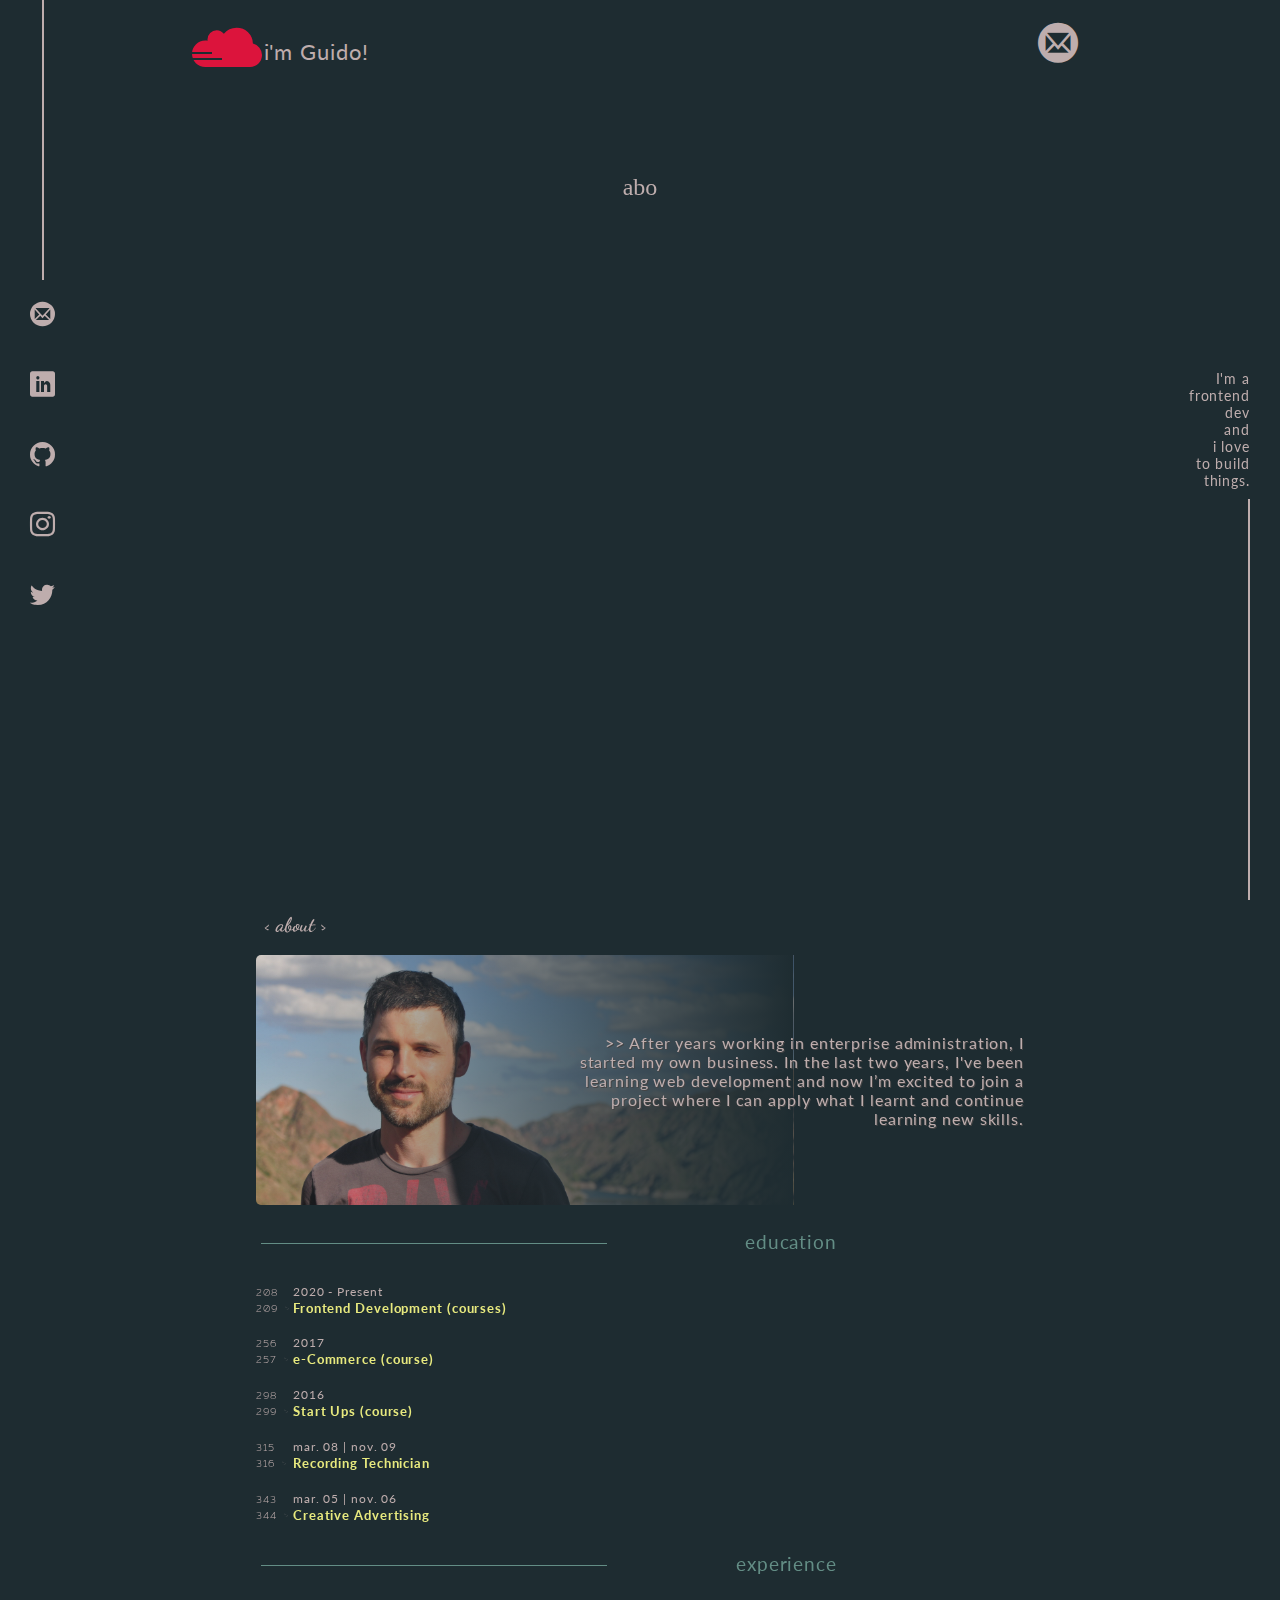
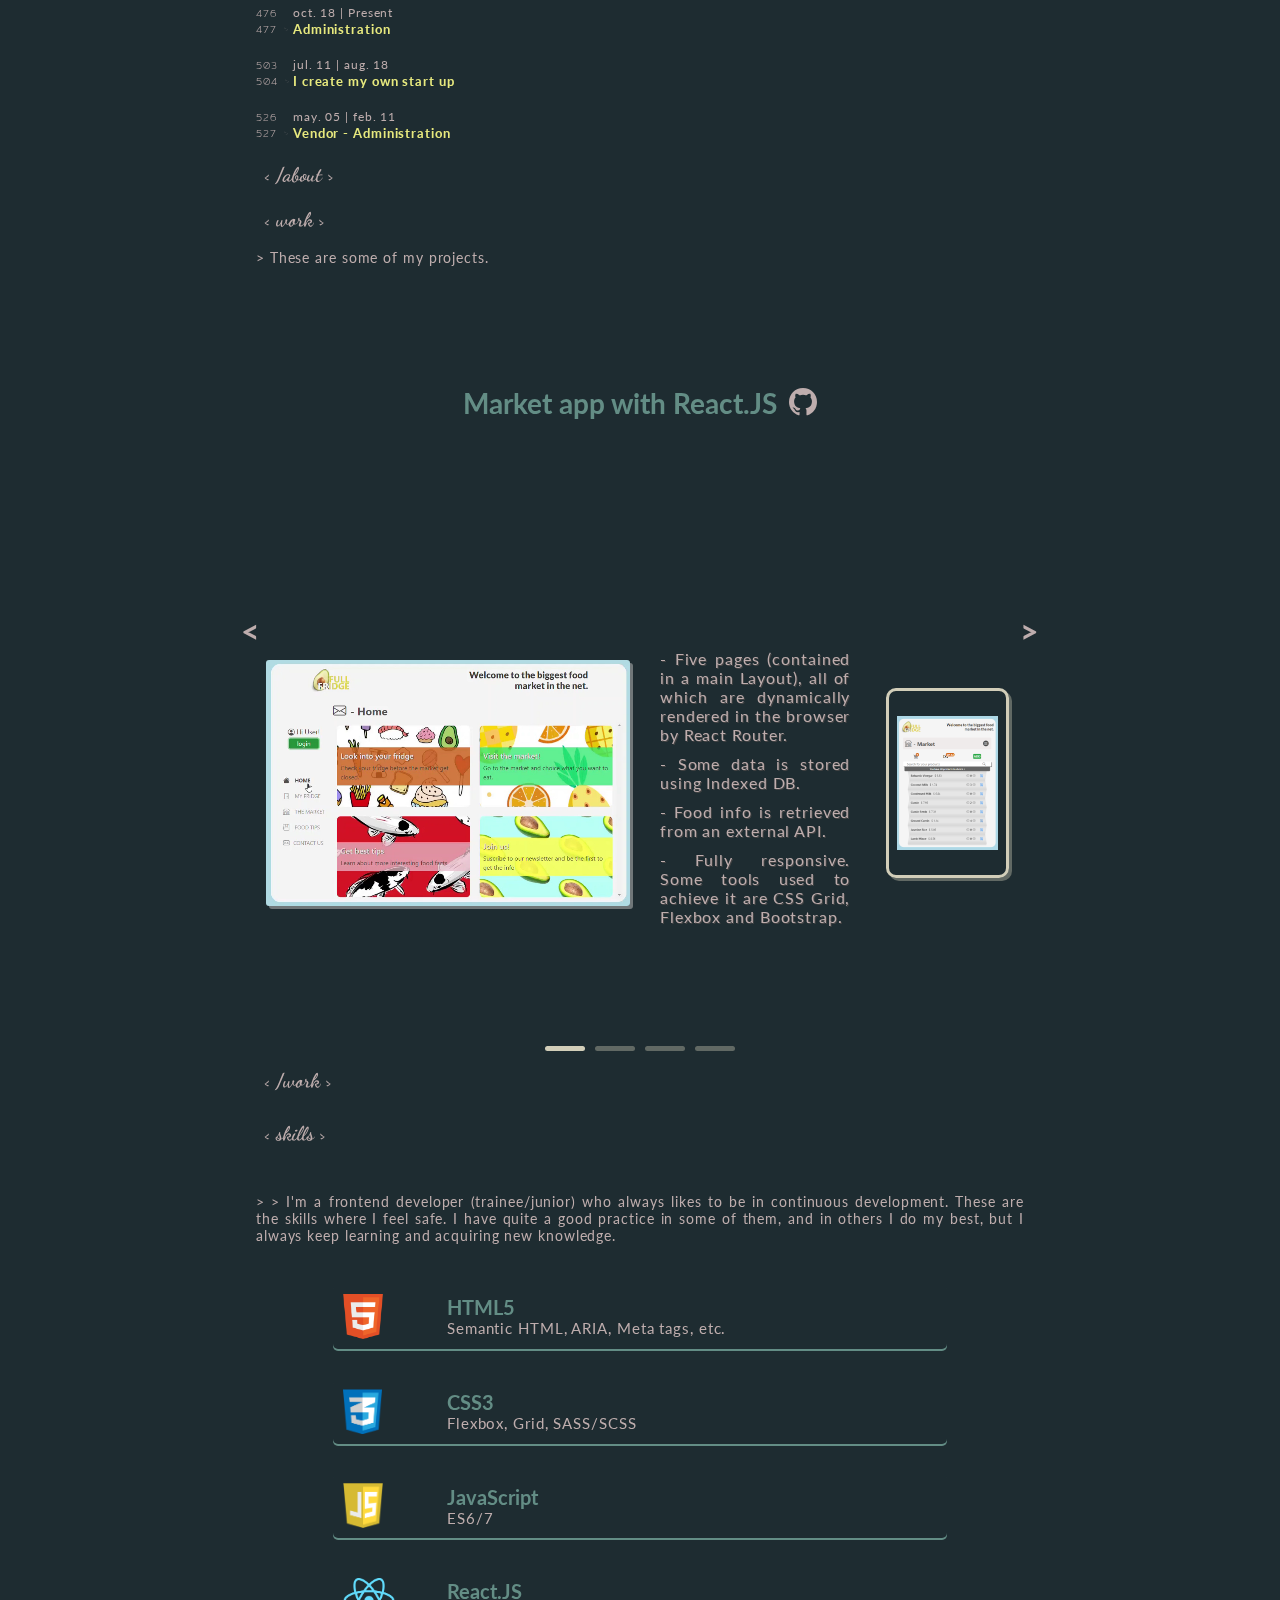
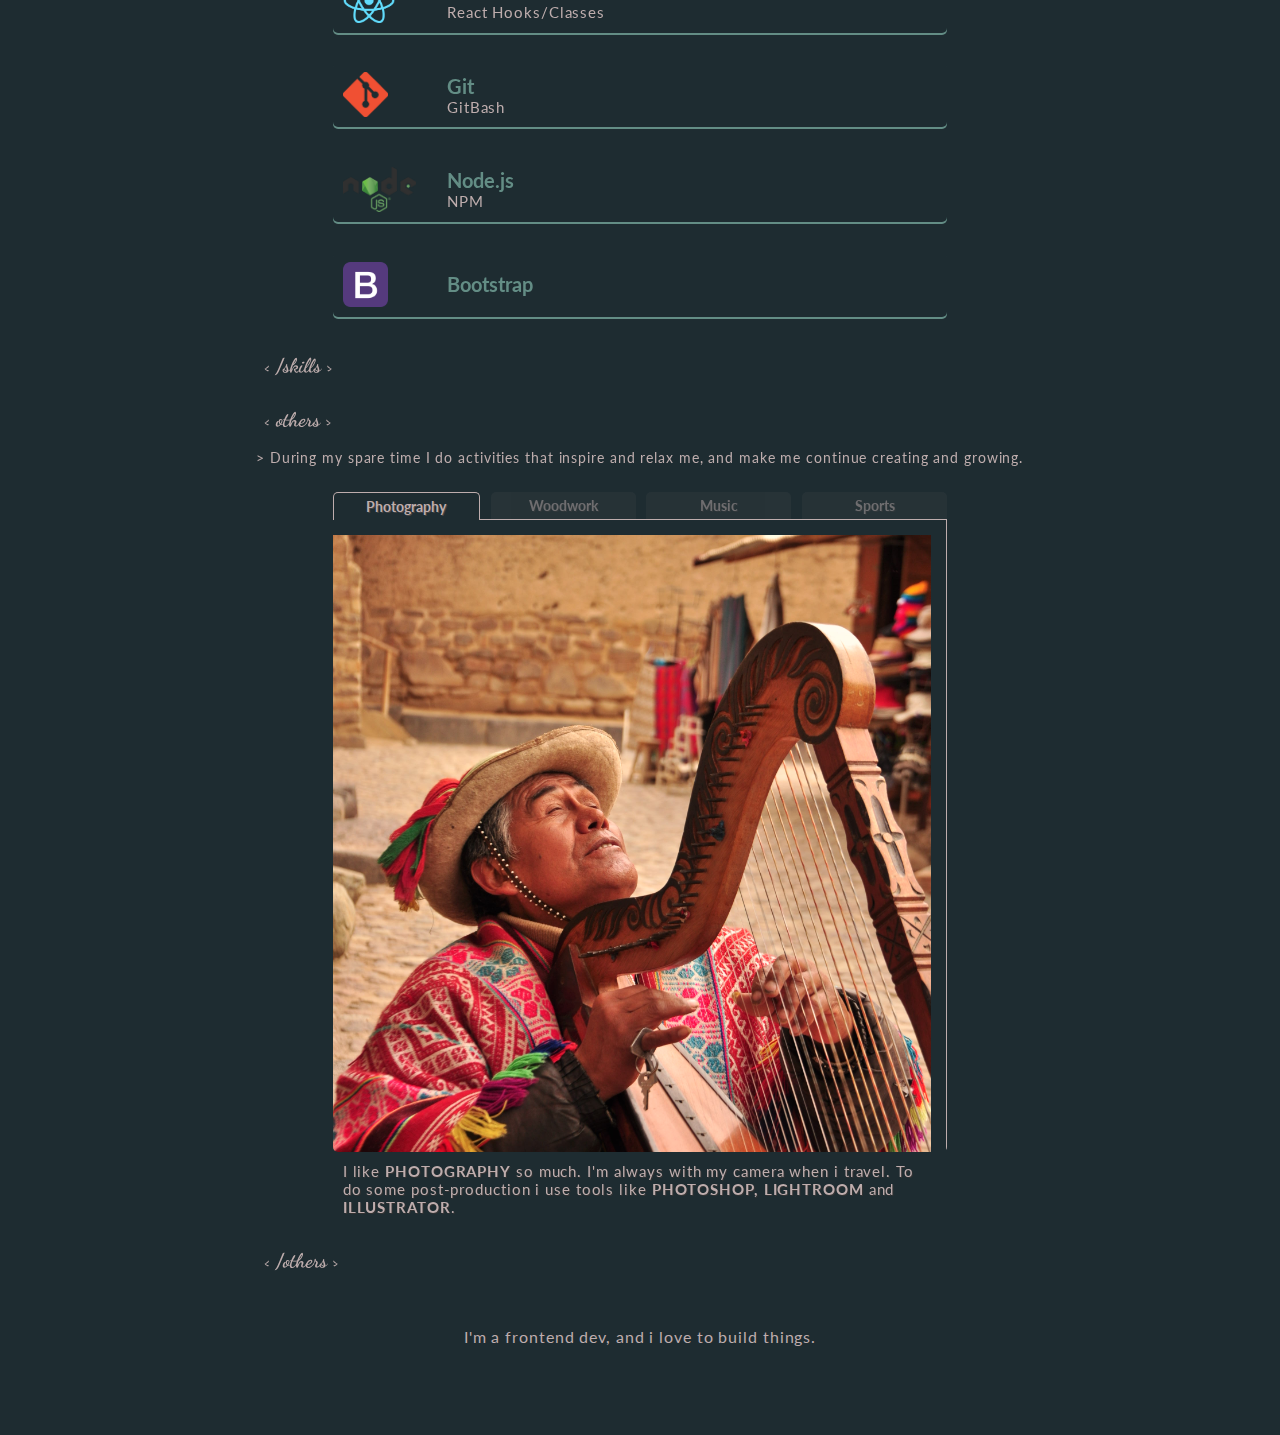
==== commit 3c13cb54: "Work carousel works well. I must to adjust wide views" ====
--- a/public/index.html
+++ b/public/index.html
@@ -264,7 +264,7 @@
 
             <div class="work-slide">
 
-                <div class="work-item-container">
+                <div class="work-item-container current-item">
 
                     <h2 class="work-title">Market app with React.JS
                         <a href="https://github.com/GuidoMantegna/React-with-Hooks" target="_blank"><i class="icon-github project-link"></i></a>
@@ -282,7 +282,7 @@
 
                 </div>
 
-                <div class="work-item-container">
+                <div class="work-item-container work-item-next">
                     
                     <h2 class="work-title">Mercado Libre's POC with Bootstrap
                         <a href="https://github.com/GuidoMantegna/Bootstrap-Project" target="_blank"><i class="icon-github project-link"></i></a>
@@ -298,7 +298,7 @@
 
                 </div>
 
-                <div class="work-item-container">
+                <div class="work-item-container work-item-next">
    
                     <h2 class="work-title">30 Vanilla JS Challenge
                         <a href="https://github.com/GuidoMantegna/JS-Challenge" target="_blank"><i class="icon-github project-link"></i></a>
@@ -317,7 +317,7 @@
 
                 </div>
 
-                <div class="work-item-container">
+                <div class="work-item-container work-item-prev">
 
                     <h2 class="work-title">SASS/SCSS SPA
                         <a href="https://github.com/GuidoMantegna/Sass-App" target="_blank"><i class="icon-github project-link"></i></a>
--- a/src/styles/works.css
+++ b/src/styles/works.css
@@ -9,23 +9,42 @@
 
 .work-slide {
     display: flex;
-    width: 100%;
     overflow: hidden;
-    scroll-behavior: smooth;
+    position: relative;
+    width: 100%;
+    flex-grow: 1;
 }
 
 .work-item-container {
     width: 100%;
+    height: 100%;
     display: flex;
     flex-direction: column;
     justify-content: center;
     align-items: center;
     box-sizing: border-box;
     flex-shrink: 0;
-    transition: all 2s;
-    position: relative;
+    transition: all .25s;
+    position: absolute;
     border-radius: 5px;
     padding: 0 10px;
+}
+
+.current-item {
+    transform: translate(0);
+    visibility: initial;
+}
+
+.work-item-next,
+.work-item-prev {
+    visibility: hidden;
+}
+
+.work-item-prev {
+    transform: translateX(-100%);
+  }
+.work-item-next {
+    transform: translateX(100%);
 }
 
 .work-title {
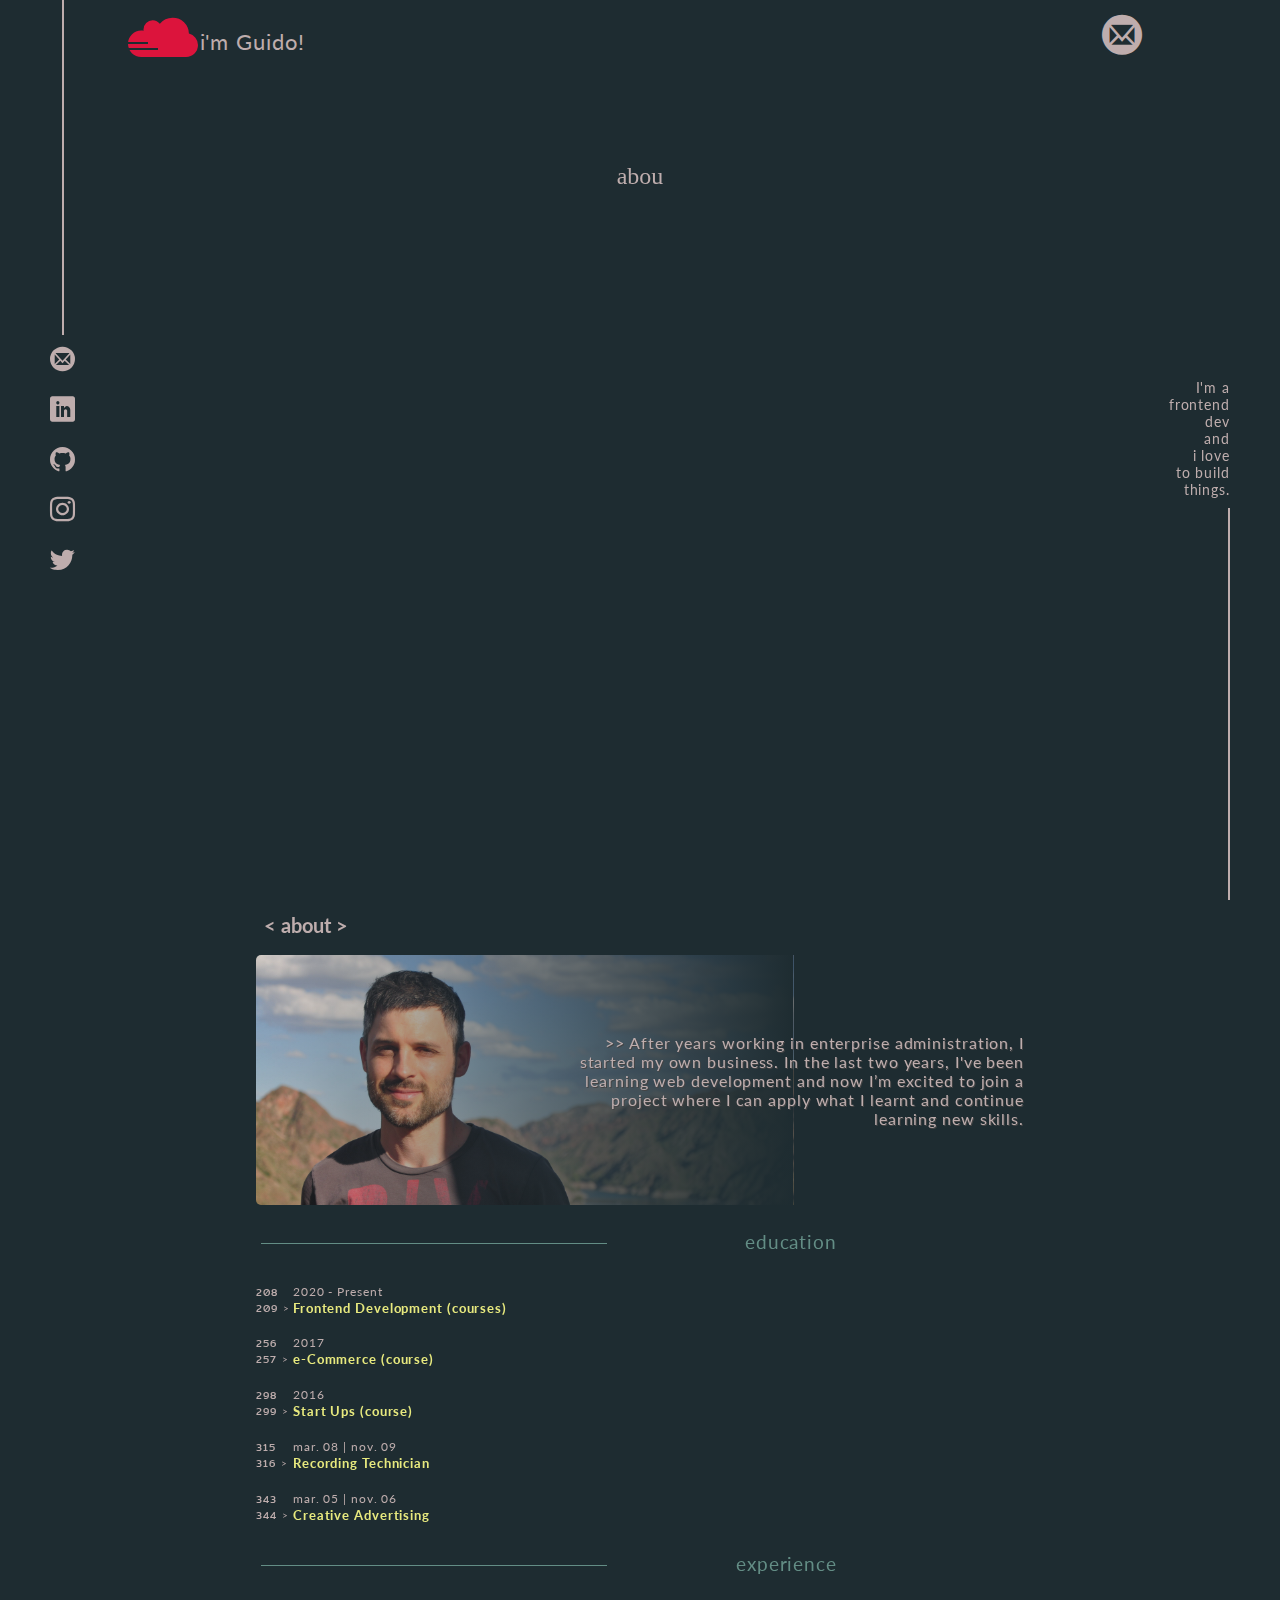
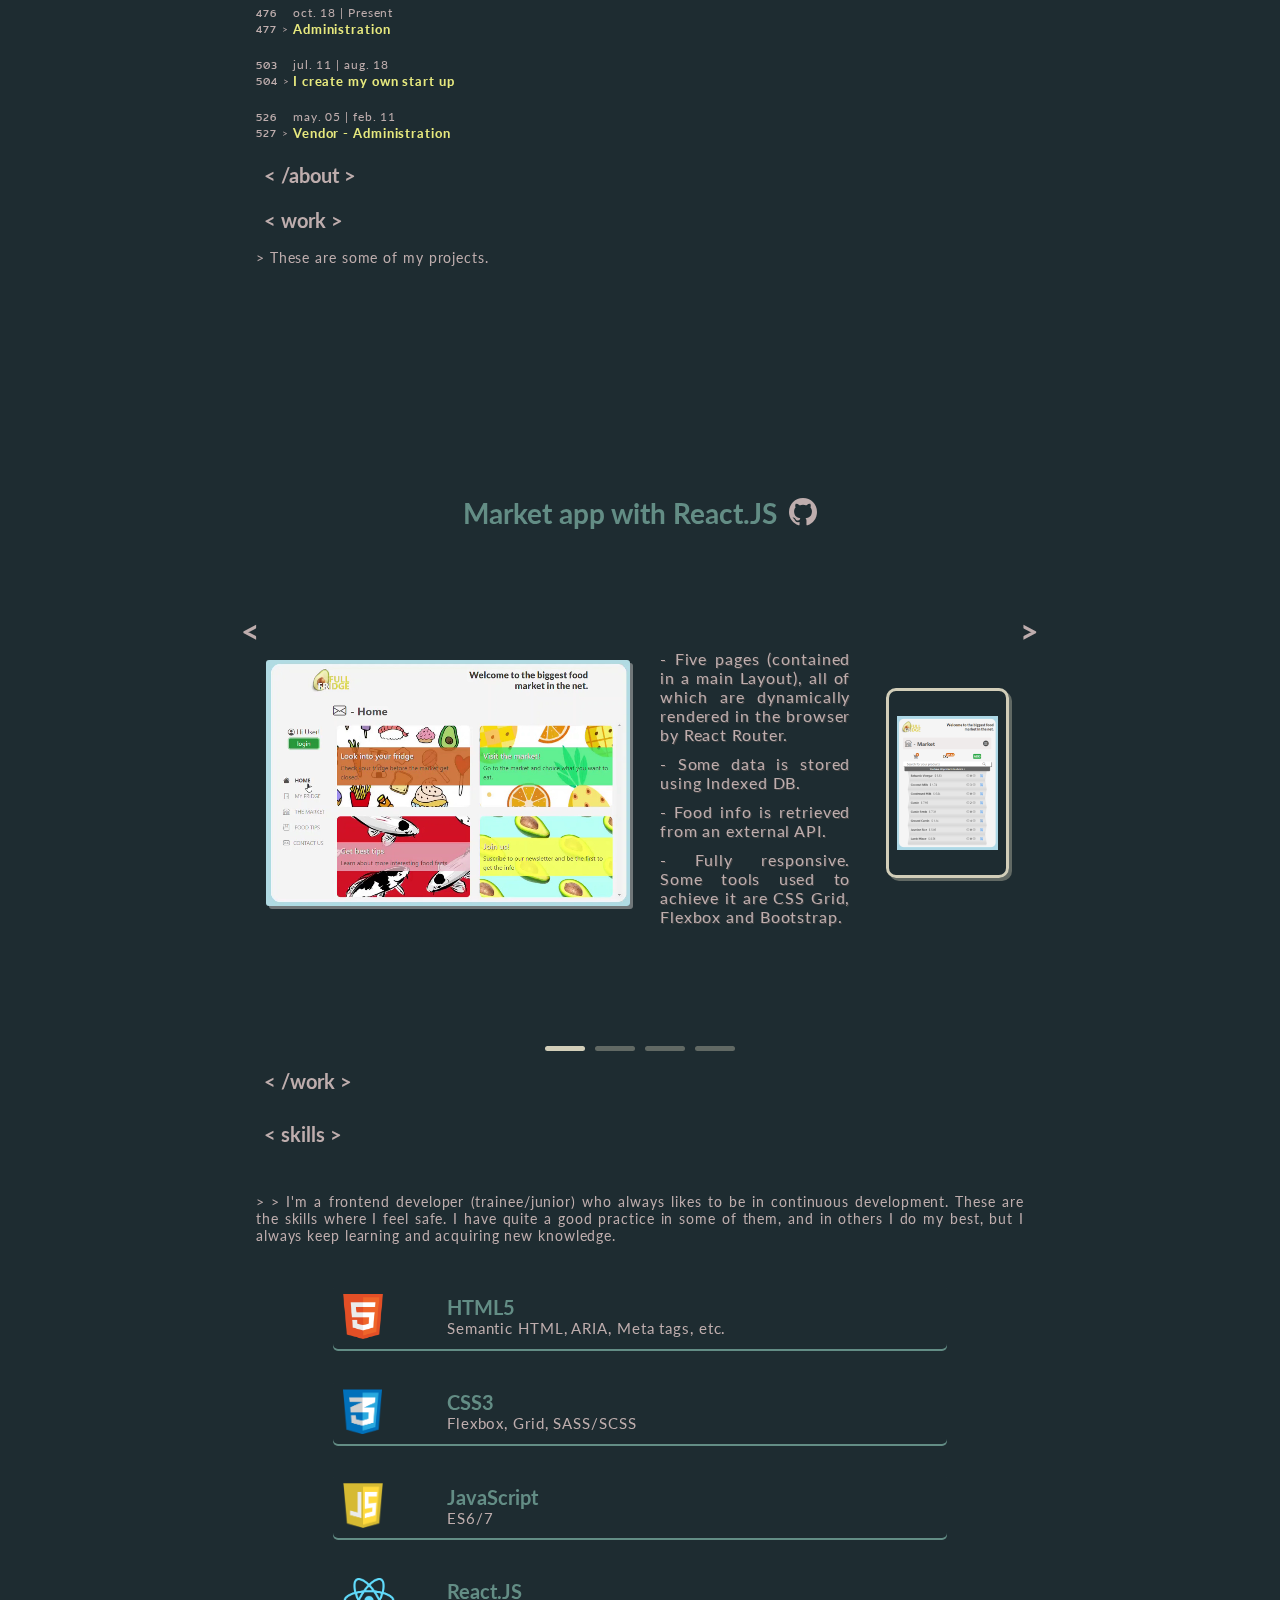
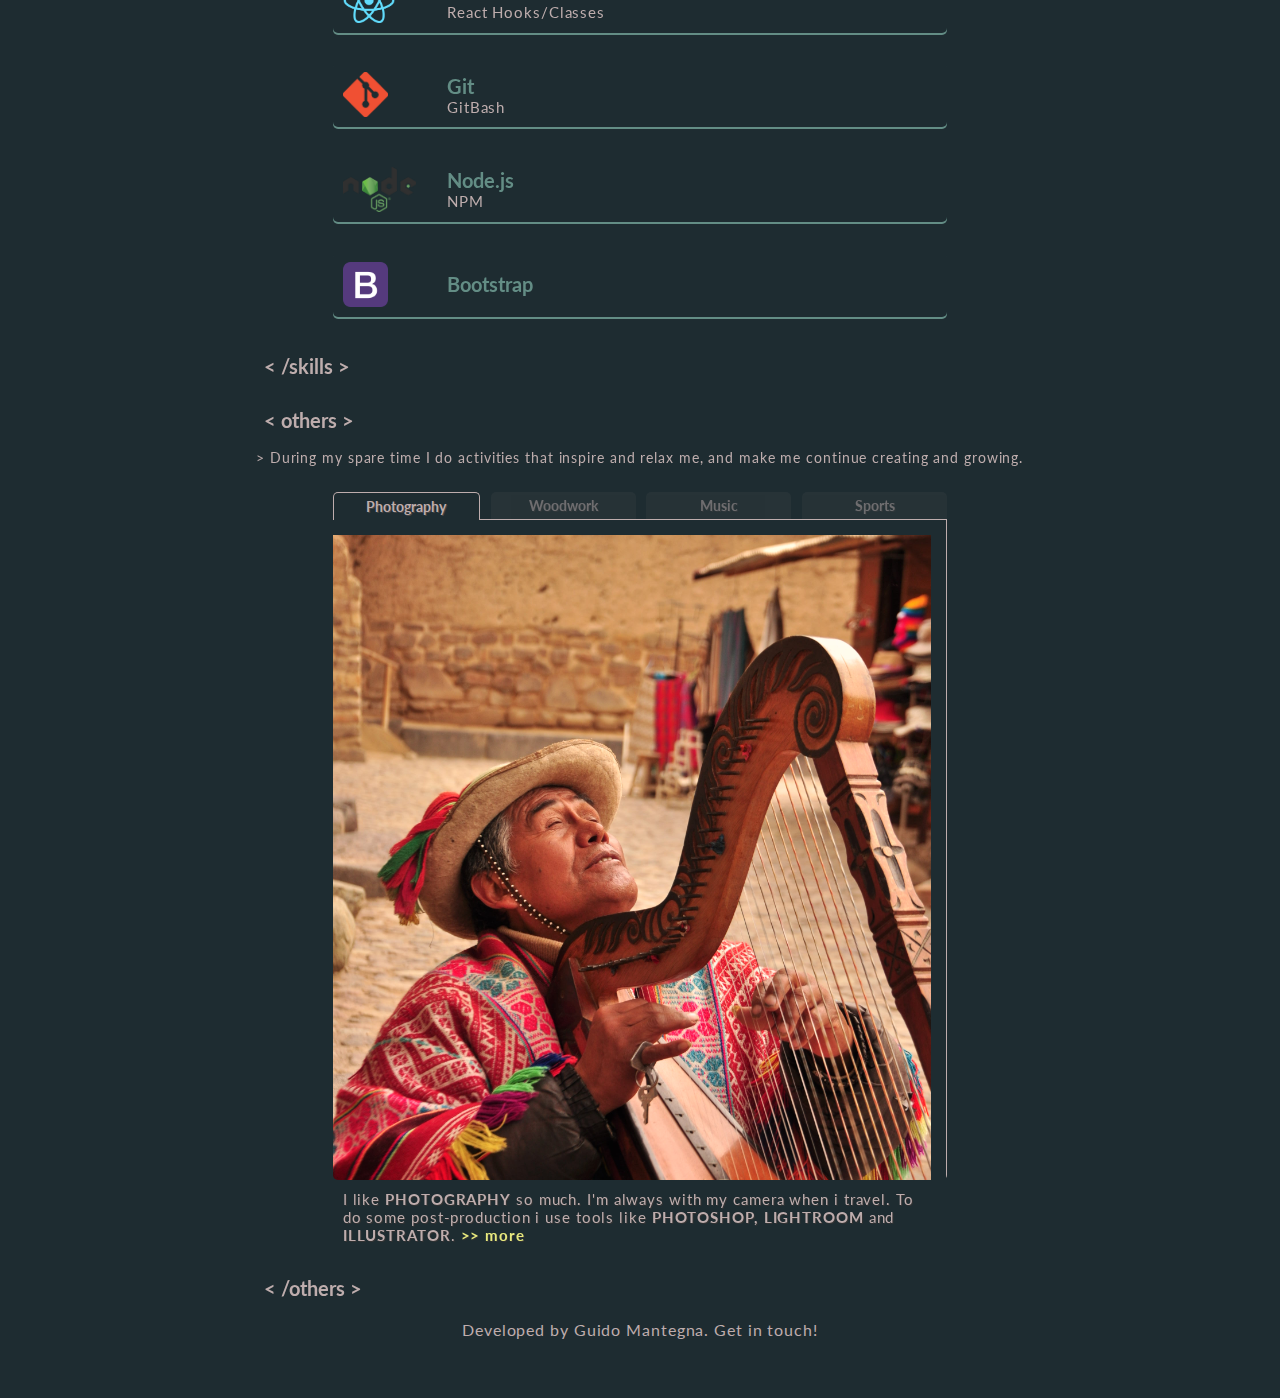
==== commit 38d04f54: "Everything works. I have to check it in different devices and order the code" ====
--- a/public/index.html
+++ b/public/index.html
@@ -23,7 +23,7 @@
 
     <!-- LEFT SIDEBAR -->
     <div class="social">
-        <div></div>
+        <div class="sidebar-line"></div>
         <a href="mailto:mantegnaguido@gmail.com" target="_blank"><i class="icon-mail4"></i></a>
         <a href="https://www.linkedin.com/in/guidomantegna/" target="_blank"><i class="icon-linkedin"></i></a>
         <a href="https://github.com/GuidoMantegna" target="_blank"><i class="icon-github"></i></a>
@@ -33,9 +33,8 @@
 
     <!-- RIGHT SIDEBAR -->
     <div class="presentation">
-        <!-- <div class="avatar-main"></div> -->
         <p>I'm a<br> frontend<br> dev<br> and<br> i love<br> to build<br> things.</p>
-        <div class="presentation-line"></div>
+        <div class="sidebar-line"></div>
     </div>
 
     <!-- BURGER MENU -->
@@ -50,10 +49,10 @@
 
     <!-- NAVBAR -->
     <nav>
-        <div class="logo">
+        <a href="#home" class="logo">
             <i class="icon-cloud"></i>
             <p class="greetings">Hi, i'm Guido!</p>
-        </div>
+        </a>
 
         <div class="burguer-btn">
             <div class="burguer-line"></div>
@@ -69,14 +68,12 @@
             <a class="nav-link" href="#others"><span>4. others</span></a>
         </div>
 
-        <div class="nav-contact">
-            <a href="mailto:mantegnaguido@gmail.com"><i class="icon-mail4"></i></a>
-        </div>
+        <a href="mailto:mantegnaguido@gmail.com" class="nav-contact"><i class="icon-mail4"></i></a>
+
     </nav>
-    
+
     <!-- MAIN -->
     <div class="main" id="home">
-
         <div class="section">
             <div class="section-name" data-name="about">
                 <p>a</p>
@@ -137,6 +134,12 @@
                 <p class="brief-desc">There’s some other stuff that I also love doing.</p>
                 <a class="more-link" href="#others">more</a>
             </div>
+        </div>
+
+        <!-- INSTRUCTIONS -->
+        <div class="instructions">
+            <i class="icon-point-right"></i>
+            <p> click or scroll to navigate</p>
         </div>
 
     </div>
@@ -333,6 +336,23 @@
                     
                 </div>
 
+                <!-- <div class="work-item-container2">
+
+                    <h2 class="work-title">SASS/SCSS SPA
+                        <a href="https://github.com/GuidoMantegna/Sass-App" target="_blank"><i class="icon-github project-link"></i></a>
+                    </h2>
+                    <video class="project-video" src="/src/images/Sass App.mp4" autoplay loop muted></video>
+                
+                    <div class="work-desc">                        
+                        <p>- A responsive SPA made with SCSS.</p>
+                        <p>- Developed with mixins, nesting, variables, extend and other tools.</p>
+                    </div>
+
+                    <img class="small-portrait" src="/src/images/sass-app-small-portrait.png" alt="">
+                    
+                </div> -->
+
+                <div class="fit-content"></div>
             </div>
 
             <label for="forward" class="fwd" data-action="fwd">></label>
@@ -437,19 +457,30 @@
                     <div></div>
                 </div>
 
-                <p class="hobby-brief selected-brief">I like <span>PHOTOGRAPHY</span> so much. I'm always with my camera when i travel. To do some post-production i use tools like <span>PHOTOSHOP, LIGHTROOM</span> and <span>ILLUSTRATOR</span>.</p>
-                <p class="hobby-brief no-selected-brief"><span>WOODWORK</span> and building things is something that i love. In the past, it was part of my work. Now it's a way to continue creating.</p>
-                <p class="hobby-brief no-selected-brief">I've played <span>GUITAR</span> since i was twelve. I was part of differents bands and i studied music production. Now i enjoy making music with <span>GARAGE BAND</span>.</p>
-                <p class="hobby-brief no-selected-brief"><span>BIKING</span> and <span>SWIMMING</span> are my passions, and they allow me to relax and get away. I also like to <span>RESTORE OLD BIKES</span>.</p>
-            </div>
-
-            <h2 class="content-title">< /others ></h2>
+                <p class="hobby-brief selected-brief">
+                    I like <span>PHOTOGRAPHY</span> so much. I'm always with my camera when i travel. To do some post-production i use tools like <span>PHOTOSHOP, LIGHTROOM</span> and <span>ILLUSTRATOR</span>.
+                    <a href="https://instagram.com/guidomantegna?igshid=6ggwr0edtp83" target="_blank"> >> more</a>
+                </p>
+                <p class="hobby-brief no-selected-brief">
+                    <span>WOODWORK</span> and building things is something that i love. In the past, it was part of my work. Now it's a way to continue creating.
+                    <a href="https://www.instagram.com/losviajesdechicha/?igshid=1137lb4cy4vtu" target="_blank"> >> more</a>
+                </p>
+                <p class="hobby-brief no-selected-brief">
+                    I've played <span>GUITAR</span> since i was twelve. I was part of differents bands and i studied music production. Now i enjoy making music with <span>GARAGE BAND</span>.
+                </p>
+                <p class="hobby-brief no-selected-brief">
+                    <span>BIKING</span> and <span>SWIMMING</span> are my passions, and they allow me to relax and get away. I also like to <span>RESTORE OLD BIKES</span>.
+                    <a href="https://instagram.com/guidobicis?igshid=r2ia7ud4heby" target="_blank"> >> more</a>
+                </p>
+            </div>
+
+            <h2 class="content-title last-tag">< /others ></h2>
         </div>
     </div>
 
 <!-- CONTACT -->
     <div class="contact" id="contact">
-        <p class="contact-p">I'm a frontend dev, and i love to build things.</p>
+        <p class="contact-p">Developed by Guido Mantegna. Get in touch!</p>
         <div class="contact-links">
             <a href="mailto:mantegnaguido@gmail.com"><i class="icon-mail4"></i></a>
             <a href="https://www.linkedin.com/in/guidomantegna/" target="_blank"><i class="icon-linkedin"></i></a>
--- a/src/styles/main.css
+++ b/src/styles/main.css
@@ -46,7 +46,7 @@
 /* LEFT SIDEBAR */
 .social {
     position: fixed;
-    height: 70vh;
+    height: 65%;
     left: 15px;
     display: none;
     flex-direction: column;
@@ -55,9 +55,9 @@
     transition: transform 4s ease-out;
 }
 
-.social > div {
+.sidebar-line {
     width: 2px;
-    flex-grow: 1;
+    flex: 1 1 auto;
     background-color: var(--p-color);
     animation: social 4s 1 5s cubic-bezier(0.68, -0.6, 0.32, 1.6);
 }
@@ -69,7 +69,8 @@
 .social > a {
     color: var(--p-color);
     font-size: 25px;
-    margin: 20px 0;
+    flex: 0 1 auto;
+    margin: 10px 0;
 }
 
 /* RIGHT SIDEBAR */
@@ -77,7 +78,7 @@
     position: fixed;
     right: 15px;
     bottom: 0;
-    height: 60vh;
+    height: 59%;
     z-index: -1;
     display: none;
     flex-direction: column;
@@ -92,12 +93,6 @@
     font-size: 14px;
     text-align: end;
     padding: 10px 0;
-}
-
-.presentation-line {
-    width: 2px;
-    flex-grow: 1;
-    background-color: var(--p-color);
 }
 
 /* BURGUER BUTTON */
@@ -141,24 +136,22 @@
 /* BURGUER MENU */
 .burguer-menu {
     background-color: var(--title-color);
-    opacity: .9;
+    opacity: .95;
     width: 100%;
     position: fixed;
-    z-index: 2;
+    z-index: 3;
     right: 0;
-    top: 10vh;
-    bottom: 10vh;
     display: flex;
     flex-direction: column;
     justify-content: center;
-    transform: translateX(100%);
+    transform: translateX(130%);
     transition: all .3s;
 }
 
 .burguer-link {
     font-size: 1.2em;
     letter-spacing: var(--p-letter-spacing);
-    margin: 20px 40px;
+    margin: 5% 20%;
     cursor: pointer;
 }
 
@@ -173,7 +166,6 @@
     justify-content: space-between;
     align-items: center;
     position: fixed;
-    height: 10vh;
     right: 15px;
     left: 15px;
     z-index: 2;
@@ -183,15 +175,16 @@
 
 .nav-contact {
     display: none;
-    transform: translate(-63vw, -8px);
+    transform: translateY(120%);
     transition: transform 6s ease-in;
-}
-.nav-contact > a {
     color: var(--link-color);
-    transition: color 6s ease-in;
     font-size: 40px;
     margin-right: 10px;
     margin-left: 20px;
+}
+.nav-contact > i {
+    color: var(--link-color);
+    transition: all 6s ease-in;
 }
 
 /* LOGO */
@@ -257,6 +250,32 @@
     margin-left: 20px;
 }
 
+/* INSTRUCTIONS */
+.instructions {
+    opacity: 0;
+    display: flex;
+    justify-content: center;
+    align-items: center;
+    position: absolute;
+    z-index: -1;
+    right: 0;
+    bottom: 0;
+    width: 100vh;
+    transform: rotate(90deg);
+    transform-origin: right;
+    transition: opacity .5s;
+}
+
+.icon-point-right {
+    margin-right: 5px;
+    animation: movePointer 1s 9s 3;
+}
+@keyframes movePointer {
+    50% {
+        transform: translateX(-10px)
+    }
+}
+
 /* HOME */
 .main {
     height: 100vh;
@@ -279,12 +298,12 @@
     position: relative;
 }
 
-.section-name {  
+.section-name { 
     position: absolute;
     z-index: 1;
     height: 35px;
     width: 100px;
-    transition: all 1s;
+    /* transition: all 1s; */
     display: flex;
     justify-content: center;
     cursor: pointer;
@@ -314,7 +333,7 @@
 .brief {
     padding: 30px;
     opacity: 0;
-    min-height: 250px;
+    min-width: 80%;
     display: flex;
     flex-direction: column;
     justify-content: center;
@@ -356,7 +375,7 @@
 }
 
 .content-title {
-    font-family: 'Dancing Script', cursive;
+    /* font-family: 'Dancing Script', cursive; */
     font-size: 20px;
     margin: 7.5px;
 }
@@ -383,7 +402,6 @@
 /* CONTACT */
 .contact {
     background-color: var(--main-back-color);
-    height: 10vh;
     display: flex;
     flex-direction: column;
     justify-content: space-evenly;
@@ -392,8 +410,9 @@
     bottom: 0;
     right: 15px;
     left: 15px;
+    padding: 5px 0;
     overflow: hidden;
-    transition: height .3s;
+    transition: transform .3s;
 }
 
 .contact-links {
@@ -412,6 +431,7 @@
     letter-spacing: var(--p-letter-spacing);
     font-size: 12px;
     text-align: center;
+    margin-bottom: 5px;
 }
 
 @media screen and (min-width: 375px) {
@@ -425,31 +445,25 @@
         font-size: 22px;
     }
 }
-@media screen and (min-width: 425px) {
+@media screen and (max-height: 500px) {
+    .social {
+        height: 75%;
+    }
+    .social > a {
+        margin: 5px 0;
+    }
+    .burguer-link {
+        margin: 1% 5%;
+    }
 }
 
 @media screen and (min-width: 576px) {
-    .burguer-menu {
-        bottom: 0;
-    }
-    nav {
-        right: 15%;
-        left: 15%;
-    }
-    .presentation {
-        display: flex;
-    }
-    .social {
-        display: flex;
+    nav, .contact {
+        right: 10%;
+        left: 10%;
     }
     body {
         padding: 0 15%;
-    }
-    .main {
-        padding-bottom: 0;
-    }
-    .contact {
-        position: initial;
     }
 }
 
@@ -467,9 +481,16 @@
     .icon-cloud {
         font-size: 70px;
     }
+    .burguer-menu {
+        width: auto;
+        left: 15%;
+        right: 15%;
+        bottom: 0;
+        border-top-left-radius: 10px;
+        border-top-right-radius: 10px;
+    }
     .burguer-link {
         font-size: 1.5em;
-        margin: 25px 70px;
     }
     .greetings {
         font-size: 22px;
@@ -484,10 +505,12 @@
     }
     /* RIGHT SIDEBAR */
     .presentation {
+        display: flex;
         right: 30px;
     }
     .contact-p {
         font-size: 16px;
+        margin-bottom: 5px;
     }
     .contact-links > a {
         font-size: 28px;
@@ -519,11 +542,21 @@
         height: 100%;
         padding: 0 70px;
     }
-
+    .instructions {
+        transform: rotate(0);
+        bottom: 10%;
+        right: auto;
+        width: auto;
+    }
+
+    .contact {
+        position: static;
+        padding: 20px 0;
+    }
 }
 
 @media screen and (min-width: 992px) {
-    .burguer-btn {
+    .burguer-btn, .burguer-menu {
         display: none;
     }
     .nav-contact {
@@ -535,7 +568,13 @@
 }
 
 @media screen and (min-width: 1200px) {
-    .contact {
-        height: 15vh;
+    .social {
+        left: 50px;
+    }
+    .presentation {
+        right: 50px;
+    }
+    .about-brief {
+        background-position: inherit;
     }
 }--- a/src/styles/about.css
+++ b/src/styles/about.css
@@ -56,7 +56,6 @@
 
 .line-num {
     font-family: 'Mitr', sans-serif;
-    font-weight: lighter;
     font-size: 10px;
     min-width: 37px;
 }
@@ -69,6 +68,7 @@
 }
 .education-title {
     display: flex;
+    width: fit-content;
     cursor: pointer;
 }
 .education-title > h6 {
@@ -82,8 +82,10 @@
 }
 .education-brief {
     height: 0;
+    opacity: 0;
     overflow: hidden;
     padding-left: 37px;
+    transition: opacity .5s;
 }
 
 @media screen and (min-width: 576px) {
--- a/src/styles/works.css
+++ b/src/styles/works.css
@@ -17,27 +17,27 @@
 
 .work-item-container {
     width: 100%;
-    height: 100%;
     display: flex;
     flex-direction: column;
-    justify-content: center;
     align-items: center;
     box-sizing: border-box;
-    flex-shrink: 0;
     transition: all .25s;
-    position: absolute;
     border-radius: 5px;
     padding: 0 10px;
 }
 
 .current-item {
     transform: translate(0);
+    position: relative;
     visibility: initial;
 }
 
 .work-item-next,
 .work-item-prev {
     visibility: hidden;
+    top: 0;
+    bottom: 0;
+    position: absolute;
 }
 
 .work-item-prev {
@@ -61,7 +61,7 @@
 
 .project-video {
     width: 100%;
-    margin-bottom: 10px;
+    margin: 10px 0;
     box-sizing: border-box;
     border-radius: 3px;
     box-shadow: 3px 3px rgb(194, 194, 194, 0.5);
@@ -178,9 +178,9 @@
         font-size: 1.75em;
         grid-area: title;
         margin-bottom: 0;
+        align-self: end;
     }
     .project-video {
-        margin: 0;
         grid-area: video;
     }
     .js-challenge {
--- a/src/styles/others.css
+++ b/src/styles/others.css
@@ -1,5 +1,4 @@
 .others-main-container {
-    margin-bottom: 60px;
     box-sizing: border-box;
     display: flex;
     flex-direction: column;
@@ -51,6 +50,7 @@
 .others-img {
     flex-grow: 1;
     width: 100%;
+    min-height: 320px;
     border-bottom-left-radius: 5px;
     border-bottom-right-radius: 5px;
     position: relative;
@@ -105,12 +105,21 @@
     font-weight: bold;
 }
 
+.hobby-brief > a {
+    color: var(--link-color);
+    font-weight: bold;
+}
+
 .selected-brief {
     display: block;
 }
 
 .no-selected-brief {
     display: none;
+}
+
+.last-tag {
+    margin-bottom: 20%;
 }
 
 @media screen and (min-width: 375px) {
@@ -120,9 +129,6 @@
 }
 
 @media screen and (min-width: 576px) {
-    .others-main-container {
-        margin-bottom: 20px;
-    }
     .others-tags > label {
         font-size: 0.8em
     }
@@ -139,6 +145,9 @@
     .hobby-brief {
         font-size: .95em;
     }
+    .last-tag {
+        margin-bottom: 0;
+    }
 }
 
 @media screen and (min-width: 1200px) {
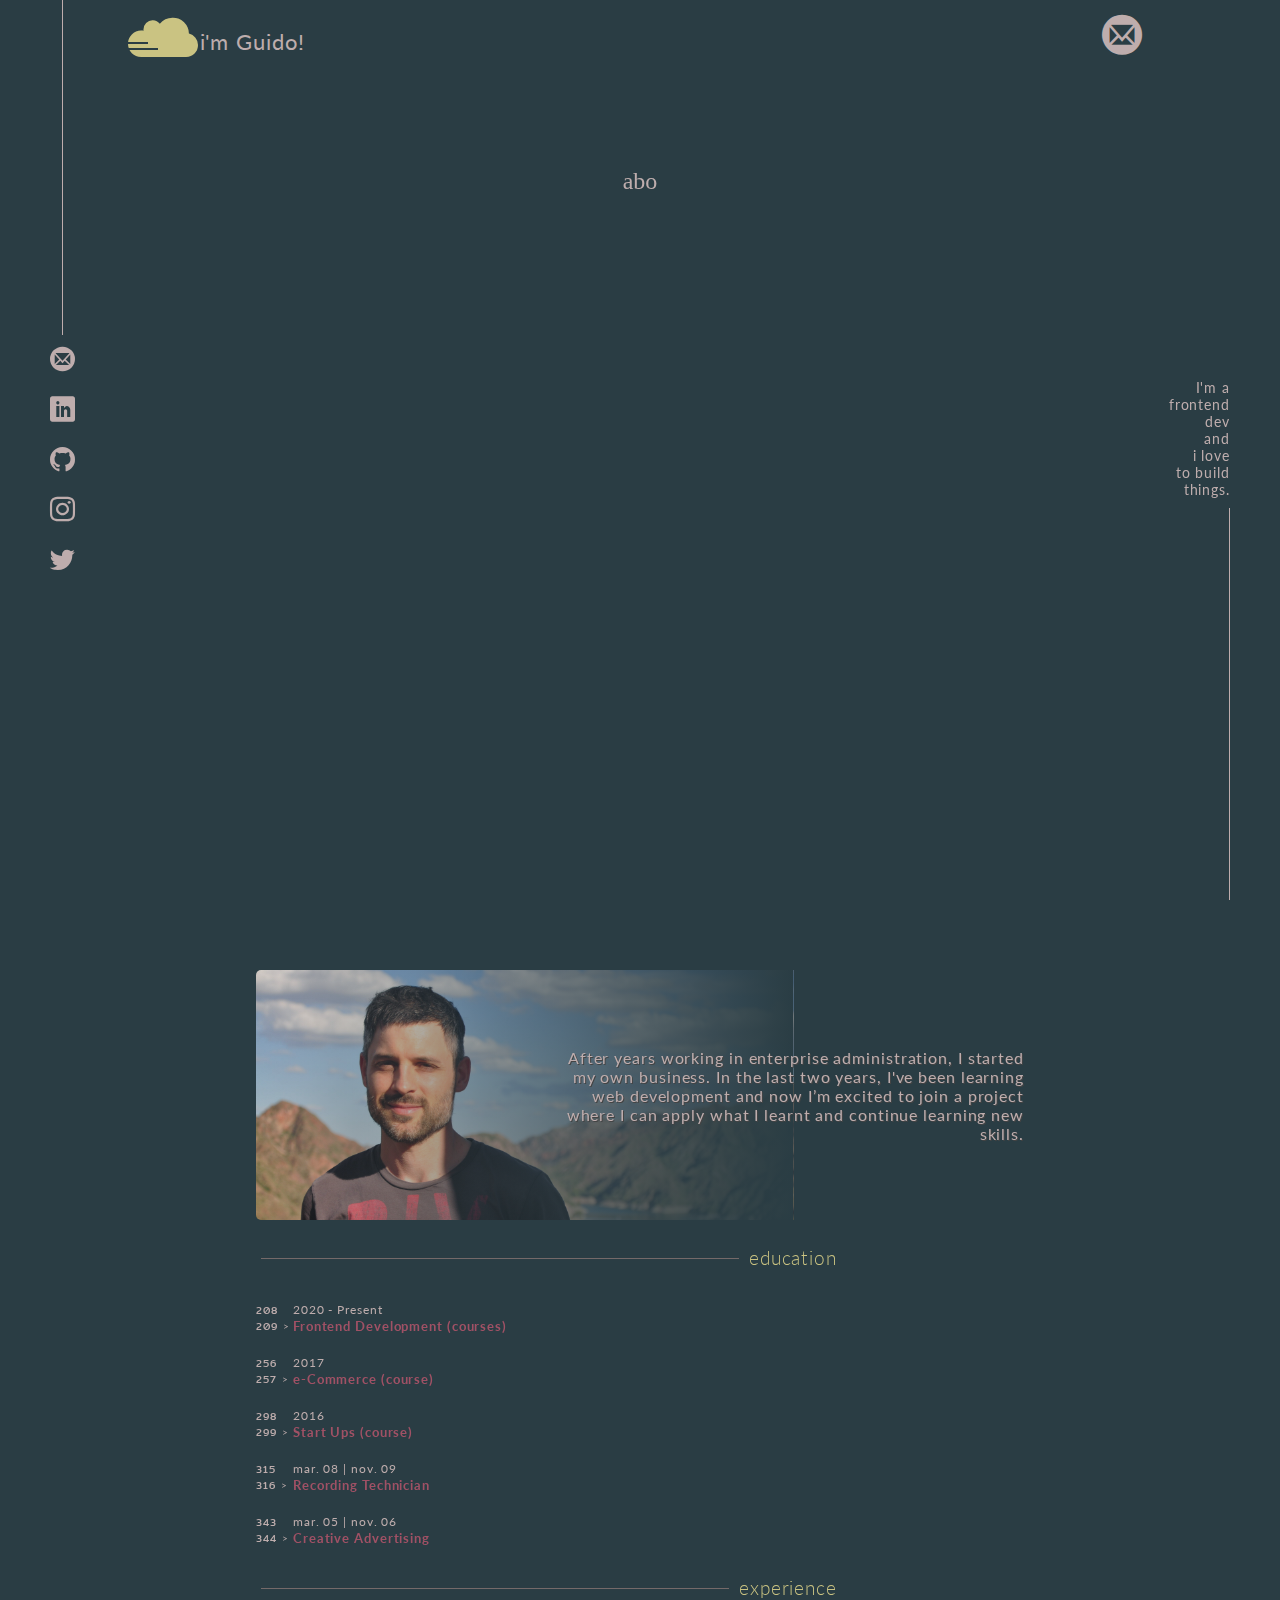
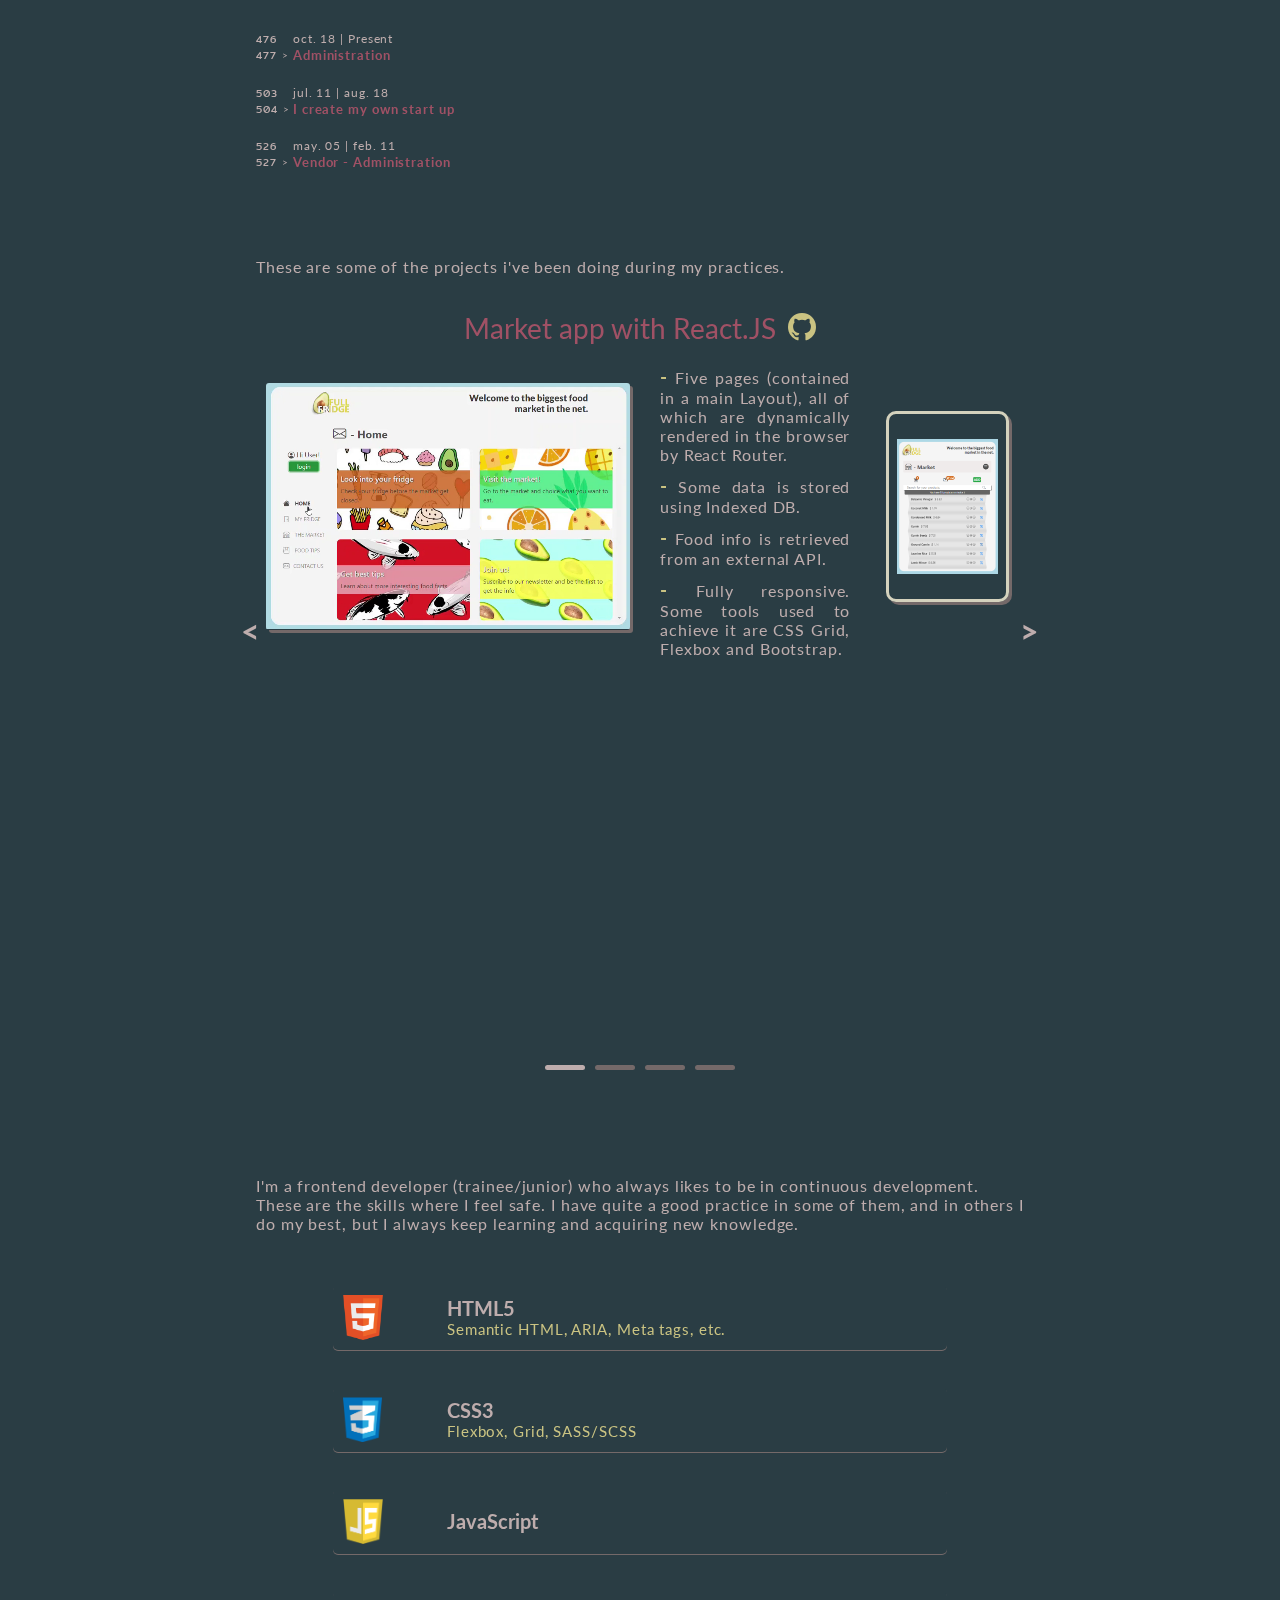
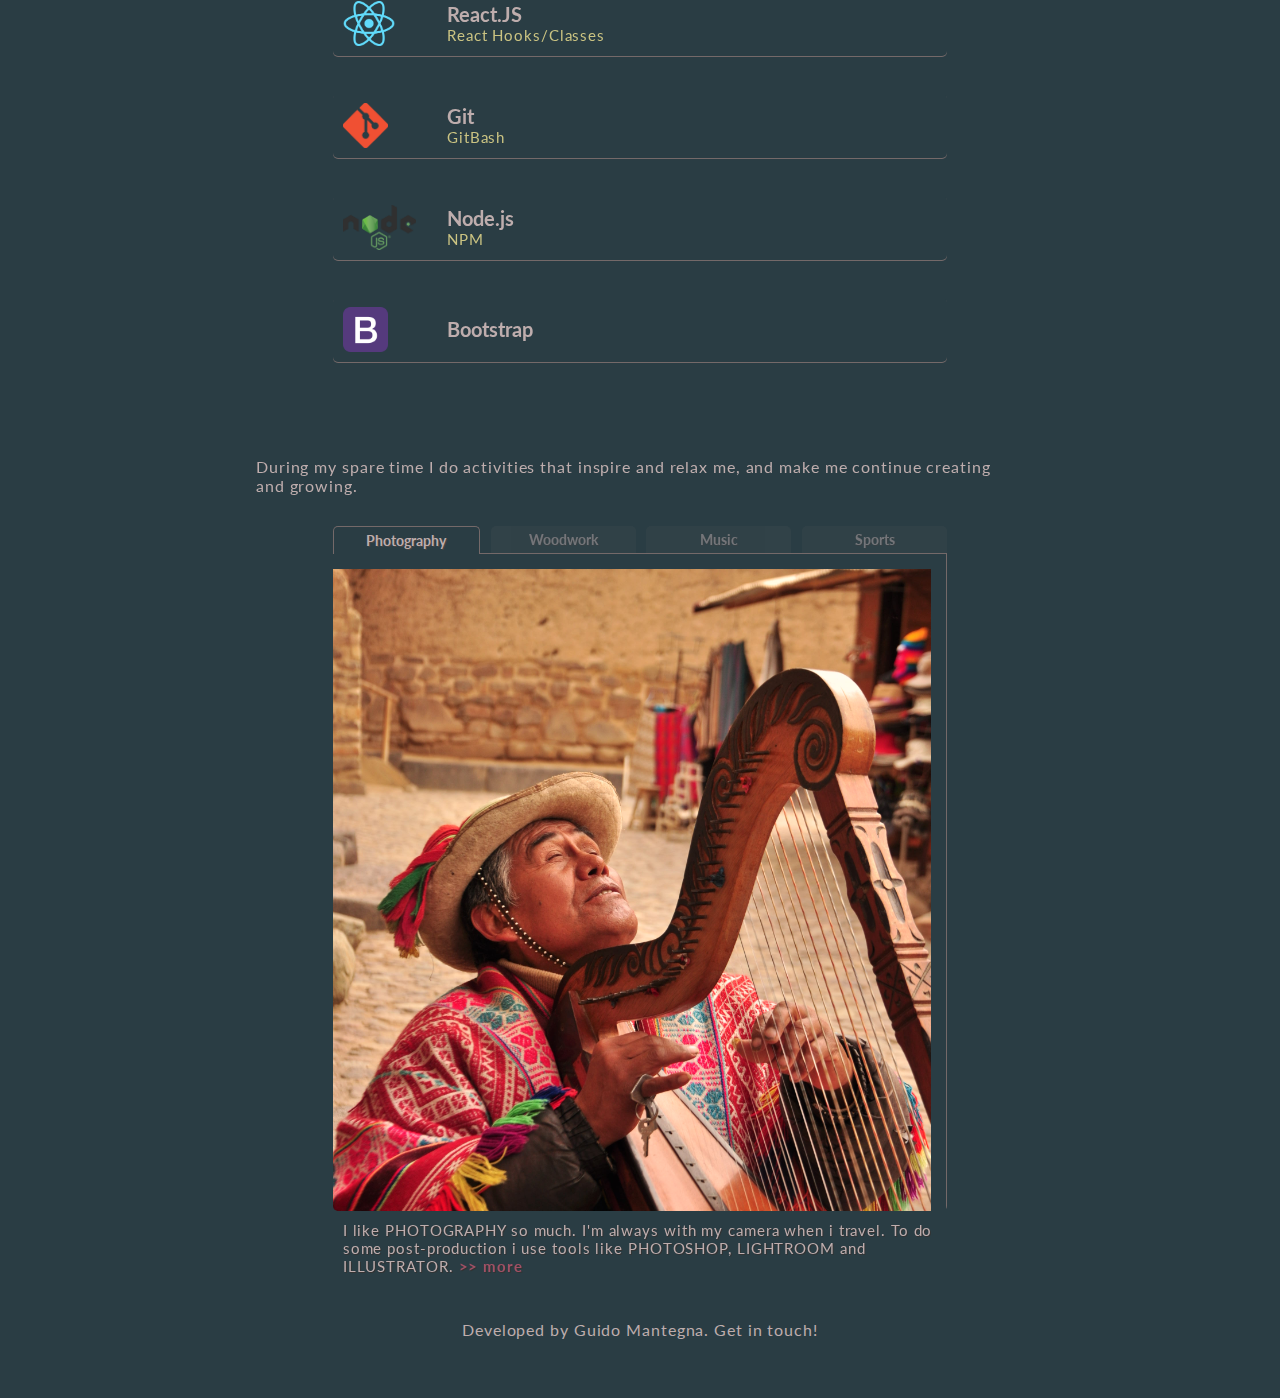
==== commit fb930b3e: "First version done!" ====
--- a/public/index.html
+++ b/public/index.html
@@ -9,8 +9,6 @@
     <link href="https://fonts.googleapis.com/css2?family=Lato:ital,wght@0,100;0,300;0,400;0,900;1,100;1,300;1,400;1,900&display=swap" rel="stylesheet">
     <link rel="preconnect" href="https://fonts.gstatic.com">
     <link href="https://fonts.googleapis.com/css2?family=Mitr:wght@300&display=swap" rel="stylesheet">
-    <link rel="preconnect" href="https://fonts.gstatic.com">
-    <link href="https://fonts.googleapis.com/css2?family=Dancing+Script&display=swap" rel="stylesheet">
     <link rel="stylesheet" href="/src/styles/main.css">
     <link rel="stylesheet" href="/src/styles/about.css">
     <link rel="stylesheet" href="/src/styles/works.css">
@@ -21,8 +19,8 @@
 
 <body>
 
-    <!-- LEFT SIDEBAR -->
-    <div class="social">
+<!-- LEFT SIDEBAR -->
+    <div class="left-sidebar">
         <div class="sidebar-line"></div>
         <a href="mailto:mantegnaguido@gmail.com" target="_blank"><i class="icon-mail4"></i></a>
         <a href="https://www.linkedin.com/in/guidomantegna/" target="_blank"><i class="icon-linkedin"></i></a>
@@ -31,23 +29,22 @@
         <a href="https://twitter.com/guidomantegna"><i class="icon-twitter" target="_blank"></i></a>
     </div>
 
-    <!-- RIGHT SIDEBAR -->
-    <div class="presentation">
+<!-- RIGHT SIDEBAR -->
+    <div class="right-sidebar">
         <p>I'm a<br> frontend<br> dev<br> and<br> i love<br> to build<br> things.</p>
         <div class="sidebar-line"></div>
     </div>
 
-    <!-- BURGER MENU -->
+<!-- BURGER MENU -->
     <div class="burguer-menu">
-        <a class="burguer-link" href="#home"><span>0. home</span></a>
-        <a class="burguer-link" href="#about"><span>1. about</span></a>
-        <a class="burguer-link" href="#work"><span>2. work</span></a>
-        <a class="burguer-link" href="#skills"><span>3. skills</span></a>
-        <a class="burguer-link" href="#others"><span>4. others</span></a>
-        <a class="burguer-link" href="#contact"><span>5. contact</span></a>
+        <a class="burguer-link" href="#home">0. home</a>
+        <a class="burguer-link" href="#about">1. about</a>
+        <a class="burguer-link" href="#work">2. work</a>
+        <a class="burguer-link" href="#skills">3. skills</a>
+        <a class="burguer-link" href="#others">4. others</a>
     </div>
 
-    <!-- NAVBAR -->
+<!-- NAVBAR -->
     <nav>
         <a href="#home" class="logo">
             <i class="icon-cloud"></i>
@@ -62,18 +59,18 @@
         </div>
         
         <div class="nav-links">
-            <a class="nav-link" href="#about"><span>1. about</span></a>
-            <a class="nav-link" href="#work"><span>2. work</span></a>
-            <a class="nav-link" href="#skills"><span>3. skills</span></a>
-            <a class="nav-link" href="#others"><span>4. others</span></a>
+            <a class="nav-link" href="#about"><span>1.</span> about</a>
+            <a class="nav-link" href="#work"><span>2.</span> work</span></a>
+            <a class="nav-link" href="#skills"><span>3.</span> skills</a>
+            <a class="nav-link" href="#others"><span>4.</span> others</a>
         </div>
 
         <a href="mailto:mantegnaguido@gmail.com" class="nav-contact"><i class="icon-mail4"></i></a>
 
     </nav>
 
-    <!-- MAIN -->
-    <div class="main" id="home">
+<!-- MAIN -->
+    <section class="home" id="home">
         <div class="section">
             <div class="section-name" data-name="about">
                 <p>a</p>
@@ -142,22 +139,24 @@
             <p> click or scroll to navigate</p>
         </div>
 
-    </div>
+    </section>
 
 <!-- ABOUT -->
-    <div class="about content" id="about">
+    <section class="content" id="about">
 
     <div class="about-main-container">
-        
-        <h2 class="content-title">< about ></h2>
+
+        <div class="section-header">
+            <h2><span class="title-num">1.</span> about</h2>
+        </div>
 
         <div class="avatar">
             <p class="about-me">
-                >> After years working in enterprise administration, I started my own business. In the last two years, I've been learning web development and now I’m excited to join a project where I can apply what I learnt and continue learning new skills.
+                After years working in enterprise administration, I started my own business. In the last two years, I've been learning web development and now I’m excited to join a project where I can apply what I learnt and continue learning new skills.
             </p>
         </div>                
         
-        <h3 class="education-header">education</h3>
+        <h3 class="education-header"><div></div>education</h3>
         <div class="education">
             <div class="education-date">
                 <span class="line-num">208</span>
@@ -217,7 +216,7 @@
             <p class="education-brief">E.S. CREATIVOS PUB. - Graduado en la carrera de Creativo Publicitario Junior con orientación a la redacción.</p>
         </div>
 
-        <h3 class="education-header">experience</h3>
+        <h3 class="education-header"><div></div>experience</h3>
         <div class="education">
             <div class="education-date">
                 <span class="line-num">476</span>
@@ -252,16 +251,18 @@
             <p class="education-brief">ELECTRO BUENOS AIRES - ELECTRO BUENOS AIRES - Checking account management | Supplier relations | Stock control | Sales and personalized client care.</p>
         </div>
 
-        <h2 class="content-title">< /about ></h2>
     </div>
-    </div>
+
+    </section>
 
 <!-- WORK -->
-    <div class="work content" id="work">
+    <section class="content" id="work">
         <div class="work-main-container">
-            <h2 class="content-title">< work ></h2>
-
-            <p class="skills-header">> These are some of my projects.</p>
+            
+            <div class="section-header">
+                <h2><span class="title-num">2.</span> work</h2>
+                <p>These are some of the projects i've been doing during my practices.</p>
+            </div>
 
             <label for="rewind" class="rew" data-action="rew"><</label>
 
@@ -275,10 +276,10 @@
                     <video class="project-video" src="/src/images/Full Fridge.mp4" autoplay loop muted></video>
                 
                     <div class="work-desc">
-                        <p>- Five pages (contained in a main Layout), all of which are dynamically rendered in the browser by React Router.</p>
-                        <p>- Some data is stored using Indexed DB.</p>
-                        <p>- Food info is retrieved from an external API.</p>
-                        <p>- Fully responsive. Some tools used to achieve it are CSS Grid, Flexbox and Bootstrap.</p>
+                        <p><span class="hyphen">-</span> Five pages (contained in a main Layout), all of which are dynamically rendered in the browser by React Router.</p>
+                        <p><span class="hyphen">-</span> Some data is stored using Indexed DB.</p>
+                        <p><span class="hyphen">-</span> Food info is retrieved from an external API.</p>
+                        <p><span class="hyphen">-</span> Fully responsive. Some tools used to achieve it are CSS Grid, Flexbox and Bootstrap.</p>
                     </div>
                 
                     <img class="small-portrait" src="/src/images/full-fridge-small-portrait.png" alt="">
@@ -293,8 +294,8 @@
                     <video class="project-video" src="/src/images/mercado-libre.mp4" autoplay loop muted></video>
                 
                     <div class="work-desc">
-                        <p>- Design, dropdowns, burger menu and other stuff were made with Bootstrap tools.</p>
-                        <p>- This page section is responsive from 385px viewport width.</p>
+                        <p><span class="hyphen">-</span> Design, dropdowns, burger menu and other stuff were made with Bootstrap tools.</p>
+                        <p><span class="hyphen">-</span> This page section is responsive from 385px viewport width.</p>
                     </div>
 
                     <img class="small-portrait" src="/src/images/mercado-libre-small-portrait.png" alt="">
@@ -312,8 +313,8 @@
                     </div>
 
                     <div class="work-desc">
-                        <p>- This is the result of a 30 Day Vanilla JS Coding Challenge.</p>
-                        <p>- Made with HTML5, CSS3 and all the tools from Vanilla JS (array methods | API fetch | local storage & indexed DB | DOM | speech recognition | canvas | and more).</p>
+                        <p><span class="hyphen">-</span> This is the result of a 30 Day Vanilla JS Coding Challenge.</p>
+                        <p><span class="hyphen">-</span> Made with HTML5, CSS3 and all the tools from Vanilla JS (array methods | API fetch | local storage & indexed DB | DOM | speech recognition | canvas | and more).</p>
                     </div>
                     
                     <video class="small-portrait" src="/src/images/js-challenge-small-p.mp4" autoplay loop muted></video>
@@ -328,30 +329,14 @@
                     <video class="project-video" src="/src/images/Sass App.mp4" autoplay loop muted></video>
                 
                     <div class="work-desc">                        
-                        <p>- A responsive SPA made with SCSS.</p>
-                        <p>- Developed with mixins, nesting, variables, extend and other tools.</p>
+                        <p><span class="hyphen">-</span> A responsive SPA made with SCSS.</p>
+                        <p><span class="hyphen">-</span> Developed with mixins, nesting, variables, extend and other tools.</p>
                     </div>
 
                     <img class="small-portrait" src="/src/images/sass-app-small-portrait.png" alt="">
                     
                 </div>
 
-                <!-- <div class="work-item-container2">
-
-                    <h2 class="work-title">SASS/SCSS SPA
-                        <a href="https://github.com/GuidoMantegna/Sass-App" target="_blank"><i class="icon-github project-link"></i></a>
-                    </h2>
-                    <video class="project-video" src="/src/images/Sass App.mp4" autoplay loop muted></video>
-                
-                    <div class="work-desc">                        
-                        <p>- A responsive SPA made with SCSS.</p>
-                        <p>- Developed with mixins, nesting, variables, extend and other tools.</p>
-                    </div>
-
-                    <img class="small-portrait" src="/src/images/sass-app-small-portrait.png" alt="">
-                    
-                </div> -->
-
                 <div class="fit-content"></div>
             </div>
 
@@ -361,18 +346,18 @@
                 <div></div> <div></div> <div></div> <div></div>
             </div>
 
-            <h2 class="content-title">< /work ></h2>
-        </div>
-
-    </div>
+        </div>
+
+    </section>
 
 <!-- SKILLS -->
-    <div class="skills content" id="skills">  
-        
+    <section class="content" id="skills">     
         <div class="skills-main-container">
-            <h2 class="content-title">< skills ></h2>
-            <p class="skills-header">> > I'm a frontend developer (trainee/junior) who always likes to be in continuous development. These are the skills where I feel safe. I have quite a good practice in some of them, and in others I do my best, but I always keep learning and acquiring new knowledge.</p>
-            
+            <div class="section-header">
+                <h2><span class="title-num">3.</span> skills</h2>
+                <p>I'm a frontend developer (trainee/junior) who always likes to be in continuous development. These are the skills where I feel safe. I have quite a good practice in some of them, and in others I do my best, but I always keep learning and acquiring new knowledge.</p>
+            </div>
+
             <div class="skill-item">
                 <img class="skill-logo" src="/src/images/html.png" alt="">
                 <div class="skill-desc">
@@ -391,7 +376,6 @@
                 <img class="skill-logo" src="/src/images/js.png" alt="">
                 <div class="skill-desc">
                     <h6>JavaScript</h6>
-                    <p>ES6/7</p>
                 </div>
             </div>
             <div class="skill-item">
@@ -423,18 +407,17 @@
                 </div>
             </div>
     
-            <h2 class="content-title">< /skills ></h2>
-        </div>
-
-
-    </div>
+        </div>
+    </section>
 
 <!-- OTHERS -->
-    <div class="others content" id="others">
+    <section class="content" id="others">
+
         <div class="others-main-container">
-            <h2 class="content-title">< others ></h2>
-
-            <p class="skills-header">> During my spare time I do activities that inspire and relax me, and make me continue creating and growing.</p>
+            <div class="section-header">
+                <h2><span class="title-num">4.</span> others</h2>
+                <p>During my spare time I do activities that inspire and relax me, and make me continue creating and growing.</p>
+            </div>
 
             <div class="others-content">
                 <div class="others-tags">
@@ -458,37 +441,37 @@
                 </div>
 
                 <p class="hobby-brief selected-brief">
-                    I like <span>PHOTOGRAPHY</span> so much. I'm always with my camera when i travel. To do some post-production i use tools like <span>PHOTOSHOP, LIGHTROOM</span> and <span>ILLUSTRATOR</span>.
+                    I like PHOTOGRAPHY so much. I'm always with my camera when i travel. To do some post-production i use tools like PHOTOSHOP, LIGHTROOM and ILLUSTRATOR.
                     <a href="https://instagram.com/guidomantegna?igshid=6ggwr0edtp83" target="_blank"> >> more</a>
                 </p>
                 <p class="hobby-brief no-selected-brief">
-                    <span>WOODWORK</span> and building things is something that i love. In the past, it was part of my work. Now it's a way to continue creating.
+                    WOODWORK and building things is something that i love. In the past, it was part of my work. Now it's a way to continue creating.
                     <a href="https://www.instagram.com/losviajesdechicha/?igshid=1137lb4cy4vtu" target="_blank"> >> more</a>
                 </p>
                 <p class="hobby-brief no-selected-brief">
-                    I've played <span>GUITAR</span> since i was twelve. I was part of differents bands and i studied music production. Now i enjoy making music with <span>GARAGE BAND</span>.
+                    I've played GUITAR since i was twelve. I was part of differents bands and i studied music production. Now i enjoy making music with GARAGE BAND.
                 </p>
                 <p class="hobby-brief no-selected-brief">
-                    <span>BIKING</span> and <span>SWIMMING</span> are my passions, and they allow me to relax and get away. I also like to <span>RESTORE OLD BIKES</span>.
+                    BIKING and SWIMMING are my passions, and they allow me to relax and get away. I also like to <span>RESTORE OLD BIKES</span>.
                     <a href="https://instagram.com/guidobicis?igshid=r2ia7ud4heby" target="_blank"> >> more</a>
                 </p>
             </div>
 
-            <h2 class="content-title last-tag">< /others ></h2>
-        </div>
-    </div>
-
-<!-- CONTACT -->
-    <div class="contact" id="contact">
-        <p class="contact-p">Developed by Guido Mantegna. Get in touch!</p>
-        <div class="contact-links">
+        </div>
+
+    </section>
+
+<!-- FOOTER -->
+    <footer id="footer">
+        <p class="footer-p">Developed by Guido Mantegna. Get in touch!</p>
+        <div class="footer-links">
             <a href="mailto:mantegnaguido@gmail.com"><i class="icon-mail4"></i></a>
             <a href="https://www.linkedin.com/in/guidomantegna/" target="_blank"><i class="icon-linkedin"></i></a>
             <a href="https://github.com/GuidoMantegna" target="_blank"><i class="icon-github"></i></a>
             <a href="https://instagram.com/guidomantegna?igshid=6ggwr0edtp83" target="_blank"><i class="icon-instagram"></i></a>
             <a href="https://twitter.com/guidomantegna"><i class="icon-twitter" target="_blank"></i></a>
         </div>
-    </div>
+    </footer>
 
     <script src="/src/script.js"></script>
 </body>
--- a/src/styles/main.css
+++ b/src/styles/main.css
@@ -9,27 +9,26 @@
 */
 
 :root {
-    --main-back-color: rgb(30, 44, 49);
-    --main-back-color-deg: rgba(30, 44, 49, .6);
-    --title-color: rgb(99, 141, 133);
-    --p-color: rgb(190, 173, 173);
-    --link-color: rgb(231, 233, 126);
+    --main-back-color: rgb(42, 61, 68);
+    --main-back-color-deg: rgba(42, 61, 68, .6);
+    --text-color: rgb(190, 173, 173);
+    --text-color-dark: rgb(116, 105, 105);
+    --color-1: rgb(202, 195, 130);
+    --color-2: rgb(160, 81, 101);
     --p-letter-spacing: .9px;
     --p-line-height: 20px;
-    --others-tag-left: 2px;
-    --others-tag-right: 250px;
     scroll-behavior: smooth;
 }
 
 * {
     font-family: "Lato", sans-serif;
-    color: var(--p-color);
+    color: var(--text-color);
 }
 a {
     text-decoration: none;
 }
 a:active {
-    color: var(--p-color);
+    color: var(--text-color);
 }
 h1, h2, p {
     margin: 0;
@@ -44,7 +43,7 @@
 }
 
 /* LEFT SIDEBAR */
-.social {
+.left-sidebar {
     position: fixed;
     height: 65%;
     left: 15px;
@@ -55,26 +54,14 @@
     transition: transform 4s ease-out;
 }
 
-.sidebar-line {
-    width: 2px;
-    flex: 1 1 auto;
-    background-color: var(--p-color);
-    animation: social 4s 1 5s cubic-bezier(0.68, -0.6, 0.32, 1.6);
-}
-
-@keyframes social {
-    50% {height: 35vh}
-}
-
-.social > a {
-    color: var(--p-color);
+.left-sidebar > a {
     font-size: 25px;
     flex: 0 1 auto;
     margin: 10px 0;
 }
 
 /* RIGHT SIDEBAR */
-.presentation {
+.right-sidebar {
     position: fixed;
     right: 15px;
     bottom: 0;
@@ -88,11 +75,17 @@
     transition: transform 2s ease-out;
 }
 
-.presentation > p {
+.right-sidebar > p {
     letter-spacing: var(--p-letter-spacing);
     font-size: 14px;
     text-align: end;
     padding: 10px 0;
+}
+
+.sidebar-line {
+    width: 1px;
+    flex: 1 1 auto;
+    background-color: var(--text-color);
 }
 
 /* BURGUER BUTTON */
@@ -113,7 +106,7 @@
 
 .burguer-line {
     height: 5px;
-    background-color: var(--link-color);
+    background-color: var(--color-1);
     transition: transform .3s; 
 }
 
@@ -132,10 +125,9 @@
     top: 23px;
 }
 
-
 /* BURGUER MENU */
 .burguer-menu {
-    background-color: var(--title-color);
+    background-color: var(--text-color-dark);
     opacity: .95;
     width: 100%;
     position: fixed;
@@ -149,14 +141,11 @@
 }
 
 .burguer-link {
+    font-family: 'Times New Roman', Times, serif;
     font-size: 1.2em;
     letter-spacing: var(--p-letter-spacing);
     margin: 5% 20%;
     cursor: pointer;
-}
-
-.burguer-link > span {
-    font-family: 'Times New Roman', Times, serif;
 }
 
 /* NAVBAR */
@@ -183,7 +172,7 @@
     margin-left: 20px;
 }
 .nav-contact > i {
-    color: var(--link-color);
+    color: var(--color-1);
     transition: all 6s ease-in;
 }
 
@@ -229,7 +218,7 @@
 }
 
 .icon-cloud {
-    color: crimson;
+    color: var(--color-1);
     font-size: 50px;
     animation: cloud 6s infinite;
 }
@@ -248,6 +237,11 @@
 
 .nav-link {
     margin-left: 20px;
+}
+
+.nav-link > span {
+    font-family: 'Times New Roman', Times, serif;
+    color: var(--color-2)
 }
 
 /* INSTRUCTIONS */
@@ -277,7 +271,7 @@
 }
 
 /* HOME */
-.main {
+.home {
     height: 100vh;
     display: flex;
     flex-direction: column;
@@ -303,7 +297,6 @@
     z-index: 1;
     height: 35px;
     width: 100px;
-    /* transition: all 1s; */
     display: flex;
     justify-content: center;
     cursor: pointer;
@@ -316,7 +309,7 @@
 }
 
 .brief-title {
-    color: var(--title-color);
+    color: var(--color-2);
     margin-bottom: 20px;
     transform: translateY(-100vh);
     transition: all 1s ease-out;
@@ -334,6 +327,7 @@
     padding: 30px;
     opacity: 0;
     min-width: 80%;
+    min-height: 80%;
     display: flex;
     flex-direction: column;
     justify-content: center;
@@ -360,7 +354,7 @@
     background-position: right;
 }
 .more-link {
-    color: var(--link-color);
+    color: var(--color-1);
     margin-top: 20px;
     opacity: 0;
     transition: opacity 2s;
@@ -374,11 +368,29 @@
     position: relative;
 }
 
-.content-title {
-    /* font-family: 'Dancing Script', cursive; */
-    font-size: 20px;
-    margin: 7.5px;
-}
+.section-header {
+    font-size: 12px;
+    margin-bottom: 15px;
+    overflow: hidden;
+}
+
+.section-header > h2 {
+    font-family: 'Times New Roman', Times, serif;
+    font-weight: 400;
+    margin-bottom: 10px;
+    transform: translateX(100%);
+    transition: all 1s;
+}
+
+.title-num {
+    font-family: 'Times New Roman', Times, serif;
+    color: var(--color-2);
+}
+
+.section-header > p {
+    letter-spacing: var(--p-letter-spacing);
+}
+
 
 /* SCROLLBAR */
 /* width */
@@ -399,8 +411,8 @@
 background: rgb(116, 105, 74); 
 }
 
-/* CONTACT */
-.contact {
+/* FOOTER */
+footer {
     background-color: var(--main-back-color);
     display: flex;
     flex-direction: column;
@@ -415,19 +427,19 @@
     transition: transform .3s;
 }
 
-.contact-links {
+.footer-links {
     display: flex;
     justify-content: center;
 }
 
-.contact-links > a {
+.footer-links > a {
     font-size: 20px;
     margin: 0 10px;
     transform: translateY(100px);
     transition: transform .5s;
 }
 
-.contact-p {
+.footer-p {
     letter-spacing: var(--p-letter-spacing);
     font-size: 12px;
     text-align: center;
@@ -438,18 +450,18 @@
     .section-name {
         font-size: 20px;
     }
-    .contact-p {
+    .footer-p {
         font-size: 14px;
     }
-    .contact-links > a {
+    .footer-links > a {
         font-size: 22px;
     }
 }
 @media screen and (max-height: 500px) {
-    .social {
+    .left-sidebar {
         height: 75%;
     }
-    .social > a {
+    .left-sidebar > a {
         margin: 5px 0;
     }
     .burguer-link {
@@ -458,7 +470,7 @@
 }
 
 @media screen and (min-width: 576px) {
-    nav, .contact {
+    nav, footer {
         right: 10%;
         left: 10%;
     }
@@ -499,24 +511,20 @@
     }
 
     /* LEFT SIDEBAR */
-    .social {
+    .left-sidebar {
         display: flex;
         left: 30px;
     }
     /* RIGHT SIDEBAR */
-    .presentation {
+    .right-sidebar {
         display: flex;
         right: 30px;
     }
-    .contact-p {
-        font-size: 16px;
-        margin-bottom: 5px;
-    }
-    .contact-links > a {
-        font-size: 28px;
-    }
 
     /* HOME */
+    .home {
+        padding-bottom: 5vh;
+    }
     .section-name {
         font-size: 1.5em;
     }
@@ -549,9 +557,20 @@
         width: auto;
     }
 
-    .contact {
+    .section-header {
+        font-size: 16px;
+    }
+
+    footer {
         position: static;
         padding: 20px 0;
+    }
+    .footer-p {
+        font-size: 16px;
+        margin-bottom: 5px;
+    }
+    .footer-links > a {
+        font-size: 28px;
     }
 }
 
@@ -568,10 +587,10 @@
 }
 
 @media screen and (min-width: 1200px) {
-    .social {
+    .left-sidebar {
         left: 50px;
     }
-    .presentation {
+    .right-sidebar {
         right: 50px;
     }
     .about-brief {
--- a/src/styles/about.css
+++ b/src/styles/about.css
@@ -4,6 +4,7 @@
     flex-direction: column;
     justify-content: space-around;
     flex-grow: 1;
+    margin-bottom: 20px;
 }
 
 .avatar {
@@ -32,23 +33,21 @@
 }
 
 .education-header {
-    color: var(--title-color);
+    color: var(--color-1);
     letter-spacing: var(--p-letter-spacing);
-    position: relative;
+    display: flex;
+    align-items: center;
     margin: 5px;
     text-align: end;
-    font-weight: 400;
+    font-weight: 300;
 }
-.education-header::after {
-    content: "";
-    display: block;
-    position: absolute;
-    width: 60%;
-    bottom: 40%;
+.education-header > div {
+    flex-grow: 1;
+    background-color: var(--text-color-dark);
     height: 1px;
-    background: var(--title-color);
-    /* opacity: .25; */
+    margin-right: 10px;
 }
+
 .education {
     margin-top: 5px;
     letter-spacing: var(--p-letter-spacing);  
@@ -69,13 +68,14 @@
 .education-title {
     display: flex;
     width: fit-content;
-    cursor: pointer;
+    
 }
 .education-title > h6 {
     font-size: .8em;
-    color: var(--link-color);
+    color: var(--color-2);
     margin-bottom: 4px;
     margin-top: 0;
+    cursor: pointer;
 }
 .education > p {
     font-size: .75em;
@@ -104,7 +104,6 @@
         width: 75%;
     }
 }
-
 @media screen and (min-width: 1200px) {
     .avatar {
         height: 250px;
--- a/src/styles/works.css
+++ b/src/styles/works.css
@@ -5,6 +5,7 @@
     justify-content: space-around;
     flex-grow: 1;
     position: relative;
+    margin: 20px 0;
 }
 
 .work-slide {
@@ -13,10 +14,12 @@
     position: relative;
     width: 100%;
     flex-grow: 1;
+    margin-top: 10px;
 }
 
 .work-item-container {
     width: 100%;
+    height: 100%;
     display: flex;
     flex-direction: column;
     align-items: center;
@@ -28,15 +31,13 @@
 
 .current-item {
     transform: translate(0);
-    position: relative;
     visibility: initial;
 }
 
 .work-item-next,
 .work-item-prev {
     visibility: hidden;
-    top: 0;
-    bottom: 0;
+    height: fit-content;
     position: absolute;
 }
 
@@ -48,8 +49,9 @@
 }
 
 .work-title {
-    color: var(--title-color);
+    color: var(--color-2);
     font-size: 1.1em;
+    font-weight: 400;
     text-align: center;
     width: 100%;
     margin-bottom: 10px;
@@ -57,6 +59,7 @@
 
 .project-link {
     margin-left: 5px;
+    color: var(--color-1);
 }
 
 .project-video {
@@ -64,7 +67,7 @@
     margin: 10px 0;
     box-sizing: border-box;
     border-radius: 3px;
-    box-shadow: 3px 3px rgb(194, 194, 194, 0.5);
+    box-shadow: 3px 3px var(--text-color-dark);
 }
 
 .js-challenge {
@@ -76,7 +79,7 @@
 .js-challenge > video {
     width: 100%;
     border-radius: 3px;
-    box-shadow: 3px 3px rgba(194, 194, 194, 0.5);
+    box-shadow: 3px 3px var(--text-color-dark);
 }
 
 .js-challenge > video:nth-child(2) {
@@ -91,18 +94,23 @@
 
 .work-desc > p {
     font-size: .8em;
-    text-shadow: 1px 1px rgb(68, 68, 68);
     letter-spacing: var(--p-letter-spacing);
     margin-top: 7px;
     text-align: justify;
 }
 
+.hyphen {
+    color: var(--color-1);
+    font-size: 1.2em;
+    font-weight: bold;
+}
+
 .small-portrait {
     width: 95%;
     box-sizing: border-box;
     padding: 25px 8px;
     border: 3px solid rgba(255, 248, 220, .8);
-    box-shadow: 3px 3px rgba(255, 248, 220, .3);
+    box-shadow: 3px 3px var(--text-color-dark);
     border-radius: 10px;
     display: none;
 }
@@ -132,20 +140,19 @@
     justify-content: center;
     align-items: center;
     width: 100%;
-    bottom: 5px;
 }
 
 .slide-position > div {
     width: 40px;
     height: 5px;
     margin: 0 5px;
-    background-color: rgba(255, 248, 220, .3);
+    background-color: var(--text-color-dark);
     border-radius: 2.5px;
     transition: all .25s;
 }
 
 .slide-position > div:nth-child(1) {
-    background-color: rgba(255, 248, 220, .8);
+    background-color: var(--text-color);
 }
 
 @media screen and (min-width: 375px) {
@@ -177,11 +184,12 @@
     .work-title {
         font-size: 1.75em;
         grid-area: title;
-        margin-bottom: 0;
+        margin: 10px 0;
         align-self: end;
     }
     .project-video {
         grid-area: video;
+        margin: 25px 0;
     }
     .js-challenge {
         margin-bottom: 20px;
--- a/src/styles/skills.css
+++ b/src/styles/skills.css
@@ -4,20 +4,14 @@
     flex-direction: column;
     justify-content: space-around;
     flex-grow: 1;
-}
-
-.skills-header {
-    letter-spacing: var(--p-letter-spacing);
-    font-size: .9em;
-    text-align: justify;
-    padding: 10px 0;
+    margin: 20px 0;
 }
 
 .skill-item {
     height: 50px;
     padding: 10px;
     border-radius: 5px;
-    box-shadow: 0px 2px var(--title-color);
+    box-shadow: 0px 1px var(--text-color-dark);
     box-sizing: border-box;
     display: grid;
     grid-template-columns: 15% 85%;
@@ -52,12 +46,13 @@
 
 .skill-desc > h6 {
     margin: 0;
-    color: var(--title-color);
+    color: var(--text-color);
     font-size: .8em;
 }
 
 .skill-desc > p {
     letter-spacing: var(--p-letter-spacing);
+    color: var(--color-1);
     font-size: .6em;
 }
 
--- a/src/styles/others.css
+++ b/src/styles/others.css
@@ -1,9 +1,15 @@
+#others {
+    margin-bottom: 5%;
+}
+
 .others-main-container {
     box-sizing: border-box;
     display: flex;
     flex-direction: column;
     justify-content: space-around;
     flex-grow: 1;
+    margin-top: 20px;
+    margin-bottom: 15%;
 }
 
 .others-content {
@@ -36,7 +42,7 @@
 
 .selected-tag {
     background-color: var(--main-back-color);
-    border: 1px solid var(--p-color);
+    border: 1px solid var(--text-color-dark);
     z-index: 1;
     border-bottom: none;
 }
@@ -55,8 +61,8 @@
     border-bottom-right-radius: 5px;
     position: relative;
     box-sizing: border-box;
-    border-top: 1px solid var(--p-color);
-    border-right: 1px solid var(--p-color);
+    border-top: 1px solid var(--text-color-dark);
+    border-right: 1px solid var(--text-color-dark);
 }
 
 .others-img > div {
@@ -101,12 +107,8 @@
     text-shadow: 1px 1px rgb(51, 51, 51);
 }
 
-.hobby-brief > span {
-    font-weight: bold;
-}
-
 .hobby-brief > a {
-    color: var(--link-color);
+    color: var(--color-2);
     font-weight: bold;
 }
 
@@ -116,10 +118,6 @@
 
 .no-selected-brief {
     display: none;
-}
-
-.last-tag {
-    margin-bottom: 20%;
 }
 
 @media screen and (min-width: 375px) {
@@ -135,6 +133,12 @@
 }
 
 @media screen and (min-width: 768px) {
+    #others {
+        margin-bottom: 0;
+    }
+    .others-main-container {
+        margin-bottom: 0;
+    }
     .others-content {
         margin: 15px 0;
     }
